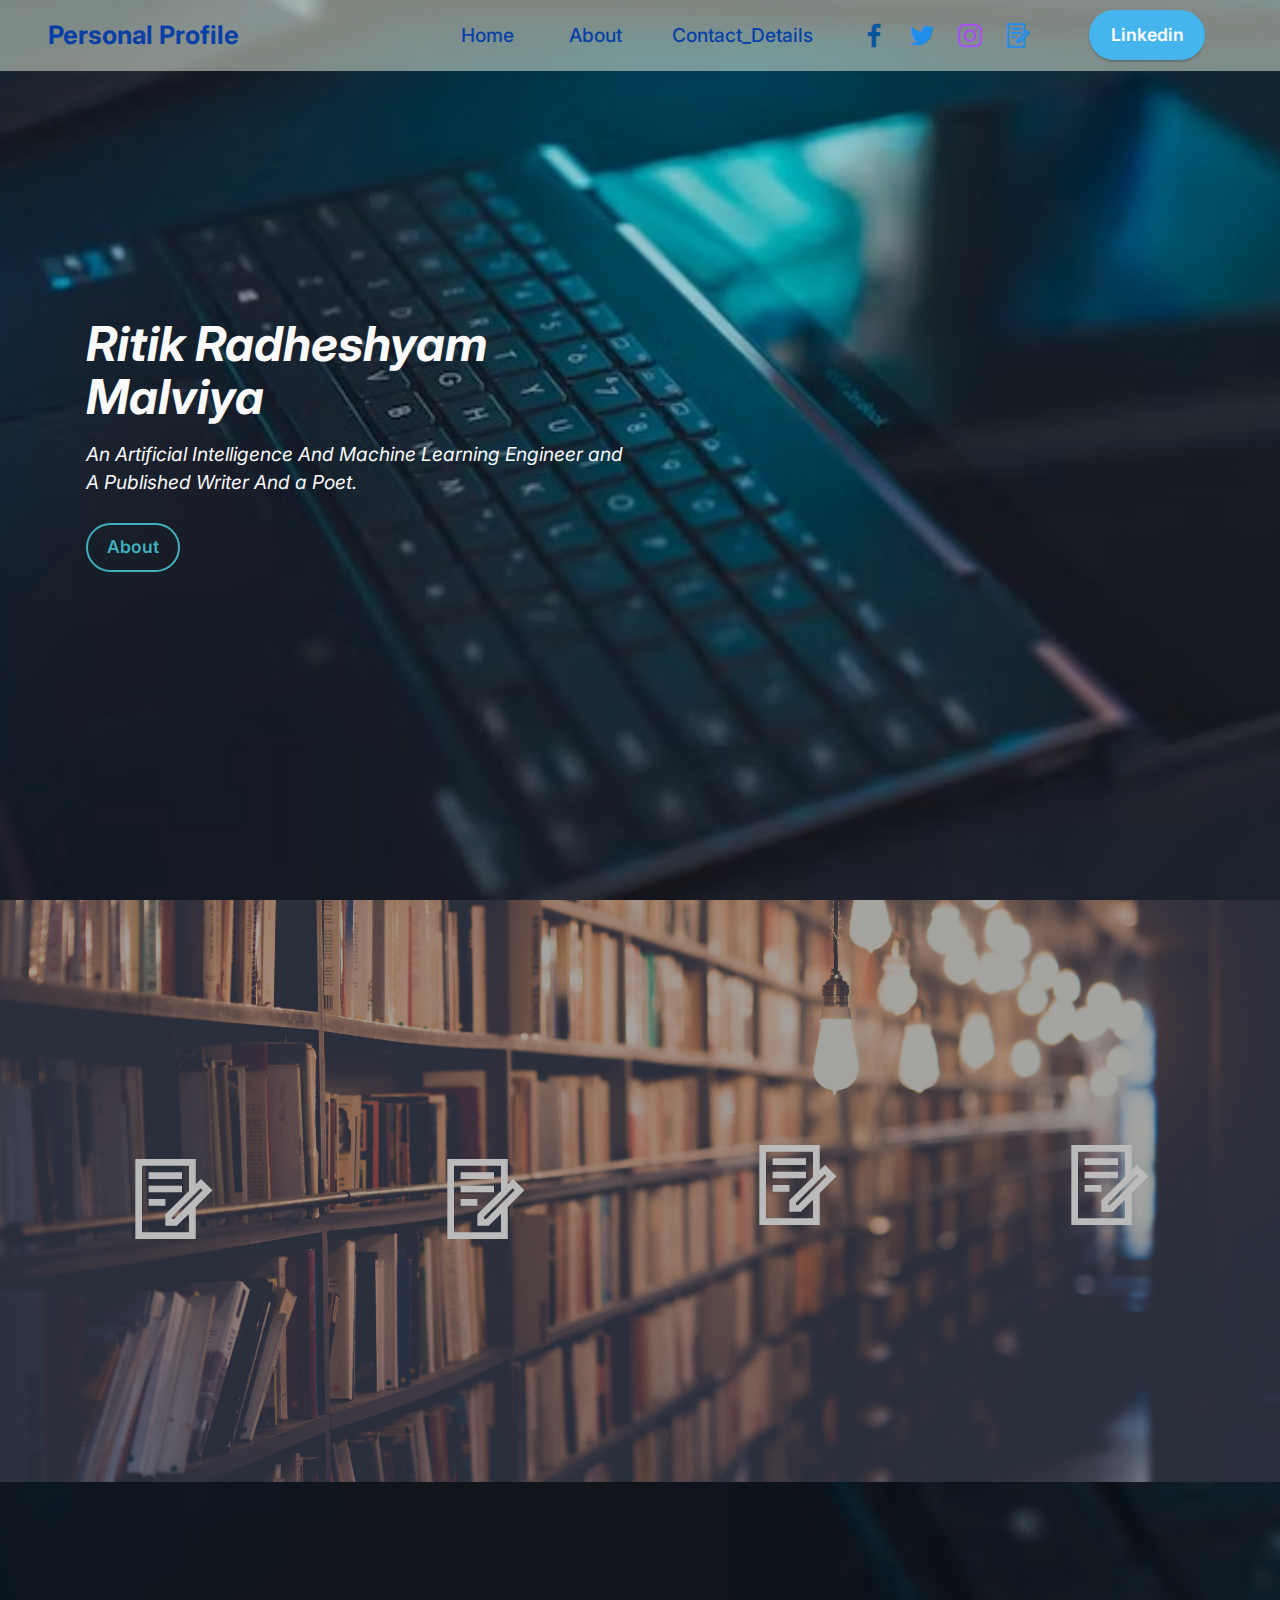
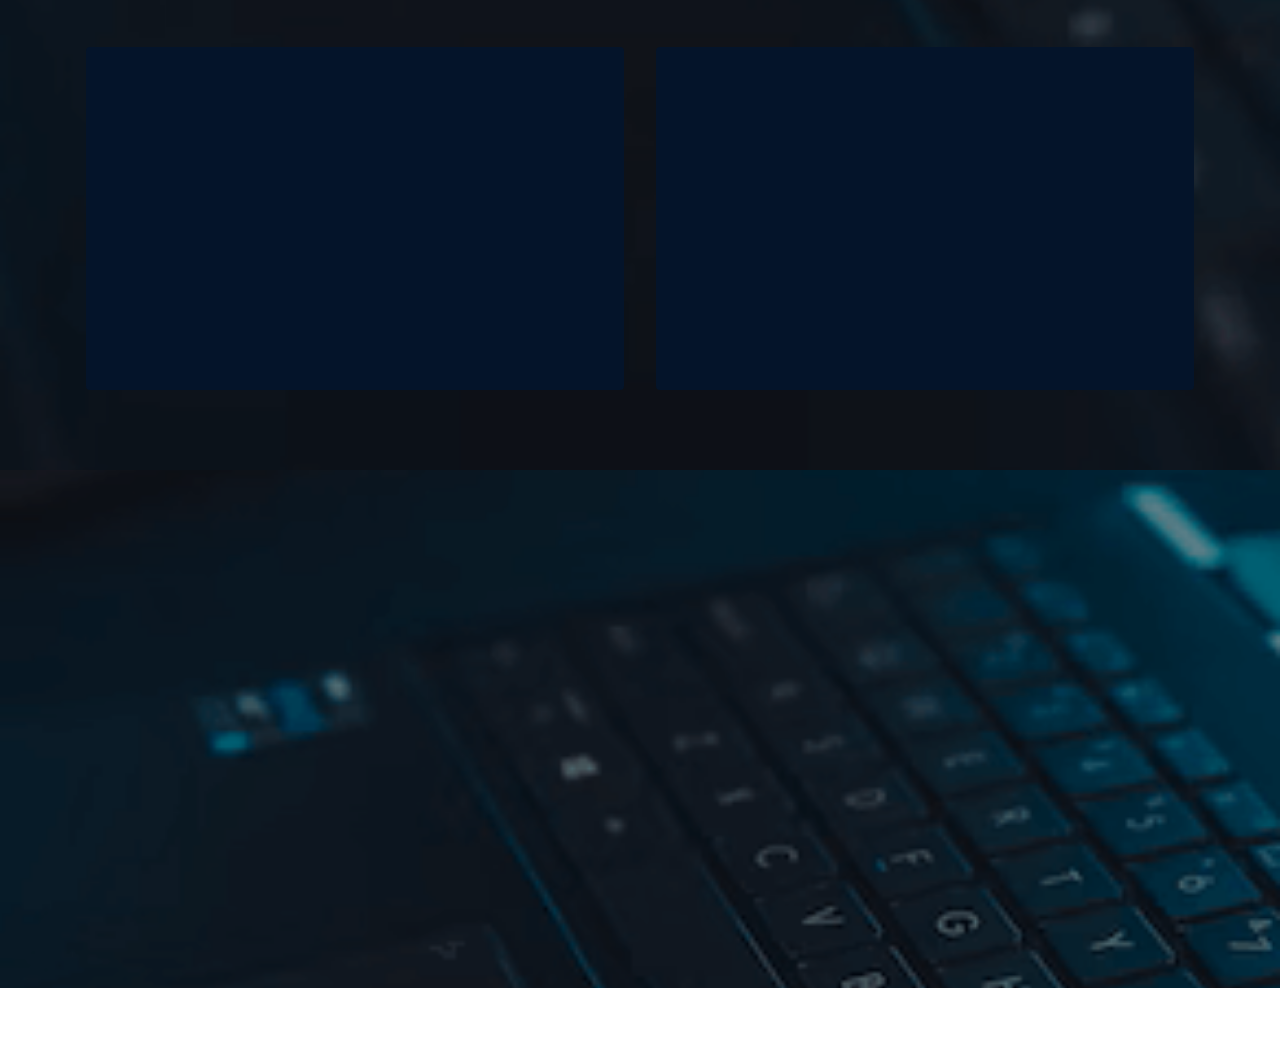
==== page1.html @ ae625eac "Add files via upload" ====
<!DOCTYPE html>
<html  >
<head>
  <!-- Site made with Mobirise Website Builder v5.6.13, https://mobirise.com -->
  <meta charset="UTF-8">
  <meta http-equiv="X-UA-Compatible" content="IE=edge">
  <meta name="generator" content="Mobirise v5.6.13, mobirise.com">
  <meta name="twitter:card" content="summary_large_image"/>
  <meta name="twitter:image:src" content="">
  <meta property="og:image" content="">
  <meta name="twitter:title" content="Educational Details">
  <meta name="viewport" content="width=device-width, initial-scale=1, minimum-scale=1">
  <link rel="shortcut icon" href="assets/images/logo-128x103-1.png" type="image/x-icon">
  <meta name="description" content="">
  
  
  <title>Educational Details</title>
  <link rel="stylesheet" href="assets/web/assets/mobirise-icons2/mobirise2.css">
  <link rel="stylesheet" href="assets/bootstrap/css/bootstrap.min.css">
  <link rel="stylesheet" href="assets/bootstrap/css/bootstrap-grid.min.css">
  <link rel="stylesheet" href="assets/bootstrap/css/bootstrap-reboot.min.css">
  <link rel="stylesheet" href="assets/parallax/jarallax.css">
  <link rel="stylesheet" href="assets/animatecss/animate.css">
  <link rel="stylesheet" href="assets/dropdown/css/style.css">
  <link rel="stylesheet" href="assets/socicon/css/styles.css">
  <link rel="stylesheet" href="assets/theme/css/style.css">
  <link rel="preload" href="https://fonts.googleapis.com/css?family=Inter:100,200,300,400,500,600,700,800,900&display=swap" as="style" onload="this.onload=null;this.rel='stylesheet'">
  <noscript><link rel="stylesheet" href="https://fonts.googleapis.com/css?family=Inter:100,200,300,400,500,600,700,800,900&display=swap"></noscript>
  <link rel="preload" as="style" href="assets/mobirise/css/mbr-additional.css"><link rel="stylesheet" href="assets/mobirise/css/mbr-additional.css" type="text/css">
  
  
  
  
</head>
<body>
  
  <section data-bs-version="5.1" class="menu menu3 cid-sFAA5oUu2Y" once="menu" id="menu3-5">
    
    <nav class="navbar navbar-dropdown navbar-expand-lg">
        <div class="container-fluid">
            <div class="navbar-brand">
                
                <span class="navbar-caption-wrap"><a class="navbar-caption text-primary display-5" href="index.html#features16-9">Personal Profile</a></span>
            </div>
            <button class="navbar-toggler" type="button" data-toggle="collapse" data-bs-toggle="collapse" data-target="#navbarSupportedContent" data-bs-target="#navbarSupportedContent" aria-controls="navbarNavAltMarkup" aria-expanded="false" aria-label="Toggle navigation">
                <div class="hamburger">
                    <span></span>
                    <span></span>
                    <span></span>
                    <span></span>
                </div>
            </button>
            <div class="collapse navbar-collapse" id="navbarSupportedContent">
                <ul class="navbar-nav nav-dropdown" data-app-modern-menu="true"><li class="nav-item"><a class="nav-link link text-primary display-7" href="#top">Home&nbsp;</a></li>
                    
                    <li class="nav-item"><a class="nav-link link text-primary display-7" href="index.html#features16-9" target="_blank">About</a></li><li class="nav-item"><a class="nav-link link text-primary display-7" href="index.html#bottom">Contact_Details</a>
                    </li></ul>
                <div class="icons-menu">
                    <a class="iconfont-wrapper" href="https://www.facebook.com/ritik.malviya.50999?mibextid=ZbWKwL" target="_blank">
                        <span class="p-2 mbr-iconfont socicon-facebook socicon" style="color: rgb(9, 85, 160); fill: rgb(9, 85, 160);"></span>
                    </a>
                    <a class="iconfont-wrapper" href="https://twitter.com/RitikMa23469966?t=ABp6NEo97J4btbMXoacuSg&s=08" target="_blank">
                        <span class="p-2 mbr-iconfont socicon-twitter socicon" style="color: rgb(33, 142, 237); fill: rgb(33, 142, 237);"></span>
                    </a>
                    <a class="iconfont-wrapper" href="https://instagram.com/lines_from_heart_ritik?igshid=ZDdkNTZiNTM=" target="_blank">
                        <span class="p-2 mbr-iconfont socicon-instagram socicon" style="color: rgb(166, 82, 237); fill: rgb(166, 82, 237);"></span>
                    </a>
                    <a class="iconfont-wrapper" href="https://www.yourquote.in/ritik-malviya-b9nuv/quotes" target="_blank">
                        <span class="p-2 mbr-iconfont mobi-mbri-contact-form mobi-mbri" style="color: rgb(33, 142, 237); fill: rgb(33, 142, 237);"></span>
                    </a>
                </div>
                <div class="navbar-buttons mbr-section-btn"><a class="btn btn-info display-4" href="https://www.linkedin.com/in/ritik-malviya-a0b411267" target="_blank">Linkedin</a></div>
            </div>
        </div>
    </nav>
</section>

<section data-bs-version="5.1" class="header2 cid-twHsKCZK0m mbr-fullscreen" id="header2-f">

    

    
    <div class="mbr-overlay" style="opacity: 0.1; background-color: rgb(0, 0, 0);"></div>

    <div class="container">
        <div class="row">
            <div class="col-12 col-lg-7">
                
                <h2 class="mbr-section-subtitle mbr-fonts-style mb-3 display-2"><strong><em>Ritik Radheshyam</em></strong><br><strong><em> Malviya</em></strong></h2>
                <p class="mbr-text mbr-fonts-style display-7"><em>An Artificial Intelligence And Machine Learning Engineer and&nbsp;<br>A Published Writer And a Poet.<br></em></p>
                <div class="mbr-section-btn mt-3"><a class="btn btn-success-outline display-4" href="index.html#features16-9">About</a></div>
            </div>
        </div>
    </div>
</section>

<section data-bs-version="5.1" class="features13 cid-twHsfL86xC" id="features14-d">
    

    
    <div class="mbr-overlay" style="opacity: 0.4; background-color: rgb(35, 35, 35);">
    </div>
    <div class="container-fluid">
        <div class="row">
            <div class="col-12">
                <h3 class="mbr-section-title align-center mb-4 mbr-fonts-style display-2"><strong>EDUCATIONAL DETAILS&nbsp;</strong></h3>
            </div>
            <div class="card col-12 col-md-4 col-lg-2 p-3">
                <div class="card-wrapper">
                    <div class="card-box align-center">
                        <span class="mbr-iconfont mobi-mbri-contact-form mobi-mbri"></span>
                        <h4 class="card-title align-center mbr-black mbr-fonts-style display-7"><strong>SSC Result</strong></h4>
                    </div>
                </div>
            </div>
            <div class="card p-3 col-12 col-md-4 col-lg-2">
                <div class="card-wrapper">
                    <div class="card-box align-center">
                        <span class="mbr-iconfont mobi-mbri-contact-form mobi-mbri"></span>
                        <h4 class="card-title align-center mbr-black mbr-fonts-style display-7">
                            <strong>HSC RESULT</strong></h4>
                    </div>
                </div>
            </div>
            <div class="card p-3 col-12 col-md-4 col-lg-2">
                <div class="card-wrapper">
                    <div class="card-box align-center">
                        <span class="mbr-iconfont mobi-mbri-contact-form mobi-mbri"></span>
                        <h4 class="card-title align-center mbr-black mbr-fonts-style display-7"><strong>ENGINEERING 1st Semester&nbsp;</strong></h4>
                    </div>
                </div>
            </div>
            <div class="card p-3 col-12 col-md-4 col-lg-2">
                <div class="card-wrapper">
                    <div class="card-box align-center">
                        <span class="mbr-iconfont mobi-mbri-contact-form mobi-mbri"></span>
                        <h4 class="card-title align-center mbr-black mbr-fonts-style display-7"><strong>ENGINEERING 2nd Semester</strong></h4>
                    </div>
                </div>
            </div>
            
            
        </div>
    </div>
</section>

<section data-bs-version="5.1" class="contacts1 cid-twHuAWsHKC" id="contacts1-h">

    

    
    <div class="mbr-overlay" style="opacity: 0.4; background-color: rgb(0, 0, 0);">
    </div>
    <div class="container">
        <div class="mbr-section-head">
            <h3 class="mbr-section-title mbr-fonts-style align-center mb-0 display-2">
                <strong>Contact Details</strong></h3>
            
        </div>
        <div class="row justify-content-center mt-4">
            <div class="card col-12 col-lg-6">
                <div class="card-wrapper">
                    <div class="card-box align-center">
                        <div class="image-wrapper">
                            <a href="mailto:ritikm.aiml21@sbjit.edu.in"><span class="mbr-iconfont mobi-mbri-letter mobi-mbri" style="color: rgb(254, 2, 2); fill: rgb(254, 2, 2);"></span></a>
                        </div>
                        <h4 class="card-title mbr-fonts-style mb-2 display-2">
                            <strong>Email</strong>
                        </h4>
                        <p class="mbr-text mbr-fonts-style mb-2 display-7"><em><strong>
                            We will reply as soon as possible</strong></em></p>
                        <h5 class="link mbr-fonts-style display-7"><a href="mailto:ritikm.aiml21@sbjit.edu.in" class="text-primary">Send us an
                                email</a>
                        </h5>
                    </div>
                </div>
            </div>
            <div class="card col-12 col-lg-6">
                <div class="card-wrapper">
                    <div class="card-box align-center">
                        <div class="image-wrapper">
                            <a href="https://instagram.com/lines_from_heart_ritik?igshid=ZDdkNTZiNTM="><span class="mbr-iconfont socicon-instagram socicon" style="color: rgb(196, 37, 221); fill: rgb(196, 37, 221);"></span></a>
                        </div>
                        <h4 class="card-title mbr-fonts-style align-center mb-2 display-2"><strong>Instagram</strong></h4>
                        <p class="mbr-text mbr-fonts-style mb-2 display-7">
                            Mon - Sat</p>
                        <h5 class="link mbr-black mbr-fonts-style display-7"><a href="https://instagram.com/lines_from_heart_ritik?igshid=ZDdkNTZiNTM=" class="text-primary" target="_blank"><em><strong>lines_from_heart_ritik</strong></em></a></h5>
                    </div>
                </div>
            </div>
        </div>
    </div>
</section>

<section data-bs-version="5.1" class="contacts4 cid-twHuzSGueb" id="contacts4-g">

    

    
    <div class="mbr-overlay" style="opacity: 0.4; background-color: rgb(0, 0, 0);">
    </div>

    <div class="container">
        <div class="row align-items-center justify-content-center">
            <div class="text-content col-12 col-md-6">
                <h2 class="mbr-section-title mbr-fonts-style display-2">
                    <em><strong>Follow Us</strong></em>
                </h2>
                <p class="mbr-text mbr-fonts-style display-7"><em>Please Do Follow me on Instagram as "lines_from_heart_ritik" ,FaceBook as"Ritik Malviya" ,<br>Twitter as "Ritik Malviya" and LinkedIn.<br>You Can Click on the Links Given To visit my <br>Social Media Accounts.</em><br><br>© Copyright 2023 Ritik_Malviya. All Rights Reserved.<em><br></em></p>
            </div>
            <div class="icons d-flex align-items-center col-12 col-md-6 justify-content-end mt-md-0 mt-2 flex-wrap">
                <a href="https://twitter.com/RitikMa23469966?t=ABp6NEo97J4btbMXoacuSg&s=08" target="_blank">
                    <span class="mbr-iconfont mbr-iconfont-social socicon-twitter socicon" style="color: rgb(67, 123, 229); fill: rgb(67, 123, 229);"></span>
                </a>
                <a href="https://www.facebook.com/ritik.malviya.50999?mibextid=ZbWKwL" target="_blank">
                    <span class="mbr-iconfont mbr-iconfont-social socicon-facebook socicon" style="color: rgb(24, 95, 229); fill: rgb(24, 95, 229);"></span>
                </a>
                <a href="https://www.linkedin.com/in/ritik-malviya-a0b411267" target="_blank">
                    <span class="mbr-iconfont mbr-iconfont-social socicon-linkedin socicon" style="color: rgb(24, 95, 229); fill: rgb(24, 95, 229);"></span>
                </a>
                <a href="https://instagram.com/lines_from_heart_ritik?igshid=ZDdkNTZiNTM=" target="_blank">
                    <span class="mbr-iconfont mbr-iconfont-social socicon-instagram socicon" style="color: rgb(177, 77, 237); fill: rgb(177, 77, 237);"></span>
                </a>
                
                
                
                
                
                
            </div>
        </div>
    </div>
    
</section><section class="display-7" style="padding: 0;align-items: center;justify-content: center;flex-wrap: wrap;    align-content: center;display: flex;position: relative;height: 4rem;"><a href="https://mobiri.se/" style="flex: 1 1;height: 4rem;position: absolute;width: 100%;z-index: 1;"><img alt="" style="height: 4rem;" src="[data-uri]"></a><p style="margin: 0;text-align: center;" class="display-7">Made with &#8204;</p><a style="z-index:1" href="https://mobirise.com/builder/no-code-website-builder.html">No Code Website Builder</a></section><script src="assets/bootstrap/js/bootstrap.bundle.min.js"></script>  <script src="assets/parallax/jarallax.js"></script>  <script src="assets/smoothscroll/smooth-scroll.js"></script>  <script src="assets/ytplayer/index.js"></script>  <script src="assets/dropdown/js/navbar-dropdown.js"></script>  <script src="assets/sociallikes/social-likes.js"></script>  <script src="assets/theme/js/script.js"></script>  
  
  
 <div id="scrollToTop" class="scrollToTop mbr-arrow-up"><a style="text-align: center;"><i class="mbr-arrow-up-icon mbr-arrow-up-icon-cm cm-icon cm-icon-smallarrow-up"></i></a></div>
    <input name="animation" type="hidden">
  </body>
</html>
---- assets/web/assets/mobirise-icons2/mobirise2.css ----
@font-face {
  font-family: 'Moririse2';
  font-display: swap;
  src:  url('mobirise2.eot?f2bix4');
  src:  url('mobirise2.eot?f2bix4#iefix') format('embedded-opentype'),
    url('mobirise2.ttf?f2bix4') format('truetype'),
    url('mobirise2.woff?f2bix4') format('woff'),
    url('mobirise2.svg?f2bix4#mobirise2') format('svg');
  font-weight: normal;
  font-style: normal;
}

[class^="mobi-"], [class*=" mobi-"] {
  /* use !important to prevent issues with browser extensions that change fonts */
  font-family: 'Moririse2' !important;
  speak: none;
  font-style: normal;
  font-weight: normal;
  font-variant: normal;
  text-transform: none;
  line-height: 1;

  /* Better Font Rendering =========== */
  -webkit-font-smoothing: antialiased;
  -moz-osx-font-smoothing: grayscale;
}

.mobi-mbri-add-submenu:before {
  content: "\e900";
}
.mobi-mbri-alert:before {
  content: "\e901";
}
.mobi-mbri-align-center:before {
  content: "\e902";
}
.mobi-mbri-align-justify:before {
  content: "\e903";
}
.mobi-mbri-align-left:before {
  content: "\e904";
}
.mobi-mbri-align-right:before {
  content: "\e905";
}
.mobi-mbri-android:before {
  content: "\e906";
}
.mobi-mbri-apple:before {
  content: "\e907";
}
.mobi-mbri-arrow-down:before {
  content: "\e908";
}
.mobi-mbri-arrow-next:before {
  content: "\e909";
}
.mobi-mbri-arrow-prev:before {
  content: "\e90a";
}
.mobi-mbri-arrow-up:before {
  content: "\e90b";
}
.mobi-mbri-bold:before {
  content: "\e90c";
}
.mobi-mbri-bookmark:before {
  content: "\e90d";
}
.mobi-mbri-bootstrap:before {
  content: "\e90e";
}
.mobi-mbri-briefcase:before {
  content: "\e90f";
}
.mobi-mbri-browse:before {
  content: "\e910";
}
.mobi-mbri-bulleted-list:before {
  content: "\e911";
}
.mobi-mbri-calendar:before {
  content: "\e912";
}
.mobi-mbri-camera:before {
  content: "\e913";
}
.mobi-mbri-cart-add:before {
  content: "\e914";
}
.mobi-mbri-cart-full:before {
  content: "\e915";
}
.mobi-mbri-cash:before {
  content: "\e916";
}
.mobi-mbri-change-style:before {
  content: "\e917";
}
.mobi-mbri-chat:before {
  content: "\e918";
}
.mobi-mbri-clock:before {
  content: "\e919";
}
.mobi-mbri-close:before {
  content: "\e91a";
}
.mobi-mbri-cloud:before {
  content: "\e91b";
}
.mobi-mbri-code:before {
  content: "\e91c";
}
.mobi-mbri-contact-form:before {
  content: "\e91d";
}
.mobi-mbri-credit-card:before {
  content: "\e91e";
}
.mobi-mbri-cursor-click:before {
  content: "\e91f";
}
.mobi-mbri-cust-feedback:before {
  content: "\e920";
}
.mobi-mbri-database:before {
  content: "\e921";
}
.mobi-mbri-delivery:before {
  content: "\e922";
}
.mobi-mbri-desktop:before {
  content: "\e923";
}
.mobi-mbri-devices:before {
  content: "\e924";
}
.mobi-mbri-down:before {
  content: "\e925";
}
.mobi-mbri-download-2:before {
  content: "\e926";
}
.mobi-mbri-download:before {
  content: "\e927";
}
.mobi-mbri-drag-n-drop-2:before {
  content: "\e928";
}
.mobi-mbri-drag-n-drop:before {
  content: "\e929";
}
.mobi-mbri-edit-2:before {
  content: "\e92a";
}
.mobi-mbri-edit:before {
  content: "\e92b";
}
.mobi-mbri-error:before {
  content: "\e92c";
}
.mobi-mbri-extension:before {
  content: "\e92d";
}
.mobi-mbri-features:before {
  content: "\e92e";
}
.mobi-mbri-file:before {
  content: "\e92f";
}
.mobi-mbri-flag:before {
  content: "\e930";
}
.mobi-mbri-folder:before {
  content: "\e931";
}
.mobi-mbri-gift:before {
  content: "\e932";
}
.mobi-mbri-github:before {
  content: "\e933";
}
.mobi-mbri-globe-2:before {
  content: "\e934";
}
.mobi-mbri-globe:before {
  content: "\e935";
}
.mobi-mbri-growing-chart:before {
  content: "\e936";
}
.mobi-mbri-hearth:before {
  content: "\e937";
}
.mobi-mbri-help:before {
  content: "\e938";
}
.mobi-mbri-home:before {
  content: "\e939";
}
.mobi-mbri-hot-cup:before {
  content: "\e93a";
}
.mobi-mbri-idea:before {
  content: "\e93b";
}
.mobi-mbri-image-gallery:before {
  content: "\e93c";
}
.mobi-mbri-image-slider:before {
  content: "\e93d";
}
.mobi-mbri-info:before {
  content: "\e93e";
}
.mobi-mbri-italic:before {
  content: "\e93f";
}
.mobi-mbri-key:before {
  content: "\e940";
}
.mobi-mbri-laptop:before {
  content: "\e941";
}
.mobi-mbri-layers:before {
  content: "\e942";
}
.mobi-mbri-left-right:before {
  content: "\e943";
}
.mobi-mbri-left:before {
  content: "\e944";
}
.mobi-mbri-letter:before {
  content: "\e945";
}
.mobi-mbri-like:before {
  content: "\e946";
}
.mobi-mbri-link:before {
  content: "\e947";
}
.mobi-mbri-lock:before {
  content: "\e948";
}
.mobi-mbri-login:before {
  content: "\e949";
}
.mobi-mbri-logout:before {
  content: "\e94a";
}
.mobi-mbri-magic-stick:before {
  content: "\e94b";
}
.mobi-mbri-map-pin:before {
  content: "\e94c";
}
.mobi-mbri-menu:before {
  content: "\e94d";
}
.mobi-mbri-mobile-2:before {
  content: "\e94e";
}
.mobi-mbri-mobile-horizontal:before {
  content: "\e94f";
}
.mobi-mbri-mobile:before {
  content: "\e950";
}
.mobi-mbri-mobirise:before {
  content: "\e951";
}
.mobi-mbri-more-horizontal:before {
  content: "\e952";
}
.mobi-mbri-more-vertical:before {
  content: "\e953";
}
.mobi-mbri-music:before {
  content: "\e954";
}
.mobi-mbri-new-file:before {
  content: "\e955";
}
.mobi-mbri-numbered-list:before {
  content: "\e956";
}
.mobi-mbri-opened-folder:before {
  content: "\e957";
}
.mobi-mbri-pages:before {
  content: "\e958";
}
.mobi-mbri-paper-plane:before {
  content: "\e959";
}
.mobi-mbri-paperclip:before {
  content: "\e95a";
}
.mobi-mbri-phone:before {
  content: "\e95b";
}
.mobi-mbri-photo:before {
  content: "\e95c";
}
.mobi-mbri-photos:before {
  content: "\e95d";
}
.mobi-mbri-pin:before {
  content: "\e95e";
}
.mobi-mbri-play:before {
  content: "\e95f";
}
.mobi-mbri-plus:before {
  content: "\e960";
}
.mobi-mbri-preview:before {
  content: "\e961";
}
.mobi-mbri-print:before {
  content: "\e962";
}
.mobi-mbri-protect:before {
  content: "\e963";
}
.mobi-mbri-question:before {
  content: "\e964";
}
.mobi-mbri-quote-left:before {
  content: "\e965";
}
.mobi-mbri-quote-right:before {
  content: "\e966";
}
.mobi-mbri-redo:before {
  content: "\e967";
}
.mobi-mbri-refresh:before {
  content: "\e968";
}
.mobi-mbri-responsive-2:before {
  content: "\e969";
}
.mobi-mbri-responsive:before {
  content: "\e96a";
}
.mobi-mbri-right:before {
  content: "\e96b";
}
.mobi-mbri-rocket:before {
  content: "\e96c";
}
.mobi-mbri-sad-face:before {
  content: "\e96d";
}
.mobi-mbri-sale:before {
  content: "\e96e";
}
.mobi-mbri-save:before {
  content: "\e96f";
}
.mobi-mbri-search:before {
  content: "\e970";
}
.mobi-mbri-setting-2:before {
  content: "\e971";
}
.mobi-mbri-setting-3:before {
  content: "\e972";
}
.mobi-mbri-setting:before {
  content: "\e973";
}
.mobi-mbri-share:before {
  content: "\e974";
}
.mobi-mbri-shopping-bag:before {
  content: "\e975";
}
.mobi-mbri-shopping-basket:before {
  content: "\e976";
}
.mobi-mbri-shopping-cart:before {
  content: "\e977";
}
.mobi-mbri-sites:before {
  content: "\e978";
}
.mobi-mbri-smile-face:before {
  content: "\e979";
}
.mobi-mbri-speed:before {
  content: "\e97a";
}
.mobi-mbri-star:before {
  content: "\e97b";
}
.mobi-mbri-success:before {
  content: "\e97c";
}
.mobi-mbri-sun:before {
  content: "\e97d";
}
.mobi-mbri-sun2:before {
  content: "\e97e";
}
.mobi-mbri-tablet-vertical:before {
  content: "\e97f";
}
.mobi-mbri-tablet:before {
  content: "\e980";
}
.mobi-mbri-target:before {
  content: "\e981";
}
.mobi-mbri-timer:before {
  content: "\e982";
}
.mobi-mbri-to-ftp:before {
  content: "\e983";
}
.mobi-mbri-to-local-drive:before {
  content: "\e984";
}
.mobi-mbri-touch-swipe:before {
  content: "\e985";
}
.mobi-mbri-touch:before {
  content: "\e986";
}
.mobi-mbri-trash:before {
  content: "\e987";
}
.mobi-mbri-underline:before {
  content: "\e988";
}
.mobi-mbri-undo:before {
  content: "\e989";
}
.mobi-mbri-unlink:before {
  content: "\e98a";
}
.mobi-mbri-unlock:before {
  content: "\e98b";
}
.mobi-mbri-up-down:before {
  content: "\e98c";
}
.mobi-mbri-up:before {
  content: "\e98d";
}
.mobi-mbri-update:before {
  content: "\e98e";
}
.mobi-mbri-upload-2:before {
  content: "\e98f";
}
.mobi-mbri-upload:before {
  content: "\e990";
}
.mobi-mbri-user-2:before {
  content: "\e991";
}
.mobi-mbri-user:before {
  content: "\e992";
}
.mobi-mbri-users:before {
  content: "\e993";
}
.mobi-mbri-video-play:before {
  content: "\e994";
}
.mobi-mbri-video:before {
  content: "\e995";
}
.mobi-mbri-watch:before {
  content: "\e996";
}
.mobi-mbri-website-theme-2:before {
  content: "\e997";
}
.mobi-mbri-website-theme:before {
  content: "\e998";
}
.mobi-mbri-wifi:before {
  content: "\e999";
}
.mobi-mbri-windows:before {
  content: "\e99a";
}
.mobi-mbri-zoom-in:before {
  content: "\e99b";
}
.mobi-mbri-zoom-out:before {
  content: "\e99c";
}
---- assets/parallax/jarallax.css ----
.jarallax {
    position: relative;
    z-index: 0;
}
.jarallax > .jarallax-img {
    position: absolute;
    object-fit: cover;
    /* support for plugin https://github.com/bfred-it/object-fit-images */
    font-family: 'object-fit: cover;';
    top: 0;
    left: 0;
    width: 100%;
    height: 100%;
    z-index: -1;
}
---- assets/dropdown/css/style.css ----
.navbar-dropdown {
  left: 0;
  padding: 0;
  position: absolute;
  right: 0;
  top: 0;
  transition: all 0.45s ease;
  z-index: 1030;
  background: #282828; }
  .navbar-dropdown .navbar-logo {
    margin-right: 0.8rem;
    transition: margin 0.3s ease-in-out;
    vertical-align: middle; }
    .navbar-dropdown .navbar-logo img {
      height: 3.125rem;
      transition: all 0.3s ease-in-out; }
    .navbar-dropdown .navbar-logo.mbr-iconfont {
      font-size: 3.125rem;
      line-height: 3.125rem; }
  .navbar-dropdown .navbar-caption {
    font-weight: 700;
    white-space: normal;
    vertical-align: -4px;
    line-height: 3.125rem !important; }
    .navbar-dropdown .navbar-caption, .navbar-dropdown .navbar-caption:hover {
      color: inherit;
      text-decoration: none; }
  .navbar-dropdown .mbr-iconfont + .navbar-caption {
    vertical-align: -1px; }
  .navbar-dropdown.navbar-fixed-top {
    position: fixed; }
  .navbar-dropdown .navbar-brand span {
    vertical-align: -4px; }
  .navbar-dropdown.bg-color.transparent {
    background: none; }
  .navbar-dropdown.navbar-short .navbar-brand {
    padding: 0.625rem 0; }
    .navbar-dropdown.navbar-short .navbar-brand span {
      vertical-align: -1px; }
  .navbar-dropdown.navbar-short .navbar-caption {
    line-height: 2.375rem !important;
    vertical-align: -2px; }
  .navbar-dropdown.navbar-short .navbar-logo {
    margin-right: 0.5rem; }
    .navbar-dropdown.navbar-short .navbar-logo img {
      height: 2.375rem; }
    .navbar-dropdown.navbar-short .navbar-logo.mbr-iconfont {
      font-size: 2.375rem;
      line-height: 2.375rem; }
  .navbar-dropdown.navbar-short .mbr-table-cell {
    height: 3.625rem; }
  .navbar-dropdown .navbar-close {
    left: 0.6875rem;
    position: fixed;
    top: 0.75rem;
    z-index: 1000; }
  .navbar-dropdown .hamburger-icon {
    content: "";
    display: inline-block;
    vertical-align: middle;
    width: 16px;
    -webkit-box-shadow: 0 -6px 0 1px #282828,0 0 0 1px #282828,0 6px 0 1px #282828;
    -moz-box-shadow: 0 -6px 0 1px #282828,0 0 0 1px #282828,0 6px 0 1px #282828;
    box-shadow: 0 -6px 0 1px #282828,0 0 0 1px #282828,0 6px 0 1px #282828; }

.dropdown-menu .dropdown-toggle[data-toggle="dropdown-submenu"]::after {
  border-bottom: 0.35em solid transparent;
  border-left: 0.35em solid;
  border-right: 0;
  border-top: 0.35em solid transparent;
  margin-left: 0.3rem; }

.dropdown-menu .dropdown-item:focus {
  outline: 0; }

.nav-dropdown {
  font-size: 0.75rem;
  font-weight: 500;
  height: auto !important; }
  .nav-dropdown .nav-btn {
    padding-left: 1rem; }
  .nav-dropdown .link {
    margin: .667em 1.667em;
    font-weight: 500;
    padding: 0;
    transition: color .2s ease-in-out; }
    .nav-dropdown .link.dropdown-toggle {
      margin-right: 2.583em; }
      .nav-dropdown .link.dropdown-toggle::after {
        margin-left: .25rem;
        border-top: 0.35em solid;
        border-right: 0.35em solid transparent;
        border-left: 0.35em solid transparent;
        border-bottom: 0; }
      .nav-dropdown .link.dropdown-toggle[aria-expanded="true"] {
        margin: 0;
        padding: 0.667em 3.263em  0.667em 1.667em; }
  .nav-dropdown .link::after,
  .nav-dropdown .dropdown-item::after {
    color: inherit; }
  .nav-dropdown .btn {
    font-size: 0.75rem;
    font-weight: 700;
    letter-spacing: 0;
    margin-bottom: 0;
    padding-left: 1.25rem;
    padding-right: 1.25rem; }
  .nav-dropdown .dropdown-menu {
    border-radius: 0;
    border: 0;
    left: 0;
    margin: 0;
    padding-bottom: 1.25rem;
    padding-top: 1.25rem;
    position: relative; }
  .nav-dropdown .dropdown-submenu {
    margin-left: 0.125rem;
    top: 0; }
  .nav-dropdown .dropdown-item {
    font-weight: 500;
    line-height: 2;
    padding: 0.3846em 4.615em 0.3846em 1.5385em;
    position: relative;
    transition: color .2s ease-in-out, background-color .2s ease-in-out; }
    .nav-dropdown .dropdown-item::after {
      margin-top: -0.3077em;
      position: absolute;
      right: 1.1538em;
      top: 50%; }
    .nav-dropdown .dropdown-item:focus, .nav-dropdown .dropdown-item:hover {
      background: none; }

@media (max-width: 767px) {
  .nav-dropdown.navbar-toggleable-sm {
    bottom: 0;
    display: none;
    left: 0;
    overflow-x: hidden;
    position: fixed;
    top: 0;
    transform: translateX(-100%);
    -ms-transform: translateX(-100%);
    -webkit-transform: translateX(-100%);
    width: 18.75rem;
    z-index: 999; } }
.nav-dropdown.navbar-toggleable-xl {
  bottom: 0;
  display: none;
  left: 0;
  overflow-x: hidden;
  position: fixed;
  top: 0;
  transform: translateX(-100%);
  -ms-transform: translateX(-100%);
  -webkit-transform: translateX(-100%);
  width: 18.75rem;
  z-index: 999; }

.nav-dropdown-sm {
  display: block !important;
  overflow-x: hidden;
  overflow: auto;
  padding-top: 3.875rem; }
  .nav-dropdown-sm::after {
    content: "";
    display: block;
    height: 3rem;
    width: 100%; }
  .nav-dropdown-sm.collapse.in ~ .navbar-close {
    display: block !important; }
  .nav-dropdown-sm.collapsing, .nav-dropdown-sm.collapse.in {
    transform: translateX(0);
    -ms-transform: translateX(0);
    -webkit-transform: translateX(0);
    transition: all 0.25s ease-out;
    -webkit-transition: all 0.25s ease-out;
    background: #282828; }
  .nav-dropdown-sm.collapsing[aria-expanded="false"] {
    transform: translateX(-100%);
    -ms-transform: translateX(-100%);
    -webkit-transform: translateX(-100%); }
  .nav-dropdown-sm .nav-item {
    display: block;
    margin-left: 0 !important;
    padding-left: 0; }
  .nav-dropdown-sm .link,
  .nav-dropdown-sm .dropdown-item {
    border-top: 1px dotted rgba(255, 255, 255, 0.1);
    font-size: 0.8125rem;
    line-height: 1.6;
    margin: 0 !important;
    padding: 0.875rem 2.4rem 0.875rem 1.5625rem !important;
    position: relative;
    white-space: normal; }
    .nav-dropdown-sm .link:focus, .nav-dropdown-sm .link:hover,
    .nav-dropdown-sm .dropdown-item:focus,
    .nav-dropdown-sm .dropdown-item:hover {
      background: rgba(0, 0, 0, 0.2) !important;
      color: #c0a375; }
  .nav-dropdown-sm .nav-btn {
    position: relative;
    padding: 1.5625rem 1.5625rem 0 1.5625rem; }
    .nav-dropdown-sm .nav-btn::before {
      border-top: 1px dotted rgba(255, 255, 255, 0.1);
      content: "";
      left: 0;
      position: absolute;
      top: 0;
      width: 100%; }
    .nav-dropdown-sm .nav-btn + .nav-btn {
      padding-top: 0.625rem; }
      .nav-dropdown-sm .nav-btn + .nav-btn::before {
        display: none; }
  .nav-dropdown-sm .btn {
    padding: 0.625rem 0; }
  .nav-dropdown-sm .dropdown-toggle[data-toggle="dropdown-submenu"]::after {
    margin-left: .25rem;
    border-top: 0.35em solid;
    border-right: 0.35em solid transparent;
    border-left: 0.35em solid transparent;
    border-bottom: 0; }
  .nav-dropdown-sm .dropdown-toggle[data-toggle="dropdown-submenu"][aria-expanded="true"]::after {
    border-top: 0;
    border-right: 0.35em solid transparent;
    border-left: 0.35em solid transparent;
    border-bottom: 0.35em solid; }
  .nav-dropdown-sm .dropdown-menu {
    margin: 0;
    padding: 0;
    position: relative;
    top: 0;
    left: 0;
    width: 100%;
    border: 0;
    float: none;
    border-radius: 0;
    background: none; }
  .nav-dropdown-sm .dropdown-submenu {
    left: 100%;
    margin-left: 0.125rem;
    margin-top: -1.25rem;
    top: 0; }

.navbar-toggleable-sm .nav-dropdown .dropdown-menu {
  position: absolute; }

.navbar-toggleable-sm .nav-dropdown .dropdown-submenu {
  left: 100%;
  margin-left: 0.125rem;
  margin-top: -1.25rem;
  top: 0; }

.navbar-toggleable-sm.opened .nav-dropdown .dropdown-menu {
  position: relative; }

.navbar-toggleable-sm.opened .nav-dropdown .dropdown-submenu {
  left: 0;
  margin-left: 00rem;
  margin-top: 0rem;
  top: 0; }

.is-builder .nav-dropdown.collapsing {
  transition: none !important; }
---- assets/socicon/css/styles.css ----
@charset "UTF-8";

@font-face {
  font-family: 'Socicon';
  src:  url('../fonts/socicon.eot');
  src:  url('../fonts/socicon.eot?#iefix') format('embedded-opentype'),
    url('../fonts/socicon.woff2') format('woff2'),
    url('../fonts/socicon.ttf') format('truetype'),
    url('../fonts/socicon.woff') format('woff'),
    url('../fonts/socicon.svg#socicon') format('svg');
  font-weight: normal;
  font-style: normal;
  font-display: swap;
}

[data-icon]:before {
  font-family: "socicon" !important;
  content: attr(data-icon);
  font-style: normal !important;
  font-weight: normal !important;
  font-variant: normal !important;
  text-transform: none !important;
  speak: none;
  line-height: 1;
  -webkit-font-smoothing: antialiased;
  -moz-osx-font-smoothing: grayscale;
}

[class^="socicon-"], [class*=" socicon-"] {
  /* use !important to prevent issues with browser extensions that change fonts */
  font-family: 'Socicon' !important;
  speak: none;
  font-style: normal;
  font-weight: normal;
  font-variant: normal;
  text-transform: none;
  line-height: 1;

  /* Better Font Rendering =========== */
  -webkit-font-smoothing: antialiased;
  -moz-osx-font-smoothing: grayscale;
}

.socicon-eitaa:before {
  content: "\e97c";
}
.socicon-soroush:before {
  content: "\e97d";
}
.socicon-bale:before {
  content: "\e97e";
}
.socicon-zazzle:before {
  content: "\e97b";
}
.socicon-society6:before {
  content: "\e97a";
}
.socicon-redbubble:before {
  content: "\e979";
}
.socicon-avvo:before {
  content: "\e978";
}
.socicon-stitcher:before {
  content: "\e977";
}
.socicon-googlehangouts:before {
  content: "\e974";
}
.socicon-dlive:before {
  content: "\e975";
}
.socicon-vsco:before {
  content: "\e976";
}
.socicon-flipboard:before {
  content: "\e973";
}
.socicon-ubuntu:before {
  content: "\e958";
}
.socicon-artstation:before {
  content: "\e959";
}
.socicon-invision:before {
  content: "\e95a";
}
.socicon-torial:before {
  content: "\e95b";
}
.socicon-collectorz:before {
  content: "\e95c";
}
.socicon-seenthis:before {
  content: "\e95d";
}
.socicon-googleplaymusic:before {
  content: "\e95e";
}
.socicon-debian:before {
  content: "\e95f";
}
.socicon-filmfreeway:before {
  content: "\e960";
}
.socicon-gnome:before {
  content: "\e961";
}
.socicon-itchio:before {
  content: "\e962";
}
.socicon-jamendo:before {
  content: "\e963";
}
.socicon-mix:before {
  content: "\e964";
}
.socicon-sharepoint:before {
  content: "\e965";
}
.socicon-tinder:before {
  content: "\e966";
}
.socicon-windguru:before {
  content: "\e967";
}
.socicon-cdbaby:before {
  content: "\e968";
}
.socicon-elementaryos:before {
  content: "\e969";
}
.socicon-stage32:before {
  content: "\e96a";
}
.socicon-tiktok:before {
  content: "\e96b";
}
.socicon-gitter:before {
  content: "\e96c";
}
.socicon-letterboxd:before {
  content: "\e96d";
}
.socicon-threema:before {
  content: "\e96e";
}
.socicon-splice:before {
  content: "\e96f";
}
.socicon-metapop:before {
  content: "\e970";
}
.socicon-naver:before {
  content: "\e971";
}
.socicon-remote:before {
  content: "\e972";
}
.socicon-internet:before {
  content: "\e957";
}
.socicon-moddb:before {
  content: "\e94b";
}
.socicon-indiedb:before {
  content: "\e94c";
}
.socicon-traxsource:before {
  content: "\e94d";
}
.socicon-gamefor:before {
  content: "\e94e";
}
.socicon-pixiv:before {
  content: "\e94f";
}
.socicon-myanimelist:before {
  content: "\e950";
}
.socicon-blackberry:before {
  content: "\e951";
}
.socicon-wickr:before {
  content: "\e952";
}
.socicon-spip:before {
  content: "\e953";
}
.socicon-napster:before {
  content: "\e954";
}
.socicon-beatport:before {
  content: "\e955";
}
.socicon-hackerone:before {
  content: "\e956";
}
.socicon-hackernews:before {
  content: "\e946";
}
.socicon-smashwords:before {
  content: "\e947";
}
.socicon-kobo:before {
  content: "\e948";
}
.socicon-bookbub:before {
  content: "\e949";
}
.socicon-mailru:before {
  content: "\e94a";
}
.socicon-gitlab:before {
  content: "\e945";
}
.socicon-instructables:before {
  content: "\e944";
}
.socicon-portfolio:before {
  content: "\e943";
}
.socicon-codered:before {
  content: "\e940";
}
.socicon-origin:before {
  content: "\e941";
}
.socicon-nextdoor:before {
  content: "\e942";
}
.socicon-udemy:before {
  content: "\e93f";
}
.socicon-livemaster:before {
  content: "\e93e";
}
.socicon-crunchbase:before {
  content: "\e93b";
}
.socicon-homefy:before {
  content: "\e93c";
}
.socicon-calendly:before {
  content: "\e93d";
}
.socicon-realtor:before {
  content: "\e90f";
}
.socicon-tidal:before {
  content: "\e910";
}
.socicon-qobuz:before {
  content: "\e911";
}
.socicon-natgeo:before {
  content: "\e912";
}
.socicon-mastodon:before {
  content: "\e913";
}
.socicon-unsplash:before {
  content: "\e914";
}
.socicon-homeadvisor:before {
  content: "\e915";
}
.socicon-angieslist:before {
  content: "\e916";
}
.socicon-codepen:before {
  content: "\e917";
}
.socicon-slack:before {
  content: "\e918";
}
.socicon-openaigym:before {
  content: "\e919";
}
.socicon-logmein:before {
  content: "\e91a";
}
.socicon-fiverr:before {
  content: "\e91b";
}
.socicon-gotomeeting:before {
  content: "\e91c";
}
.socicon-aliexpress:before {
  content: "\e91d";
}
.socicon-guru:before {
  content: "\e91e";
}
.socicon-appstore:before {
  content: "\e91f";
}
.socicon-homes:before {
  content: "\e920";
}
.socicon-zoom:before {
  content: "\e921";
}
.socicon-alibaba:before {
  content: "\e922";
}
.socicon-craigslist:before {
  content: "\e923";
}
.socicon-wix:before {
  content: "\e924";
}
.socicon-redfin:before {
  content: "\e925";
}
.socicon-googlecalendar:before {
  content: "\e926";
}
.socicon-shopify:before {
  content: "\e927";
}
.socicon-freelancer:before {
  content: "\e928";
}
.socicon-seedrs:before {
  content: "\e929";
}
.socicon-bing:before {
  content: "\e92a";
}
.socicon-doodle:before {
  content: "\e92b";
}
.socicon-bonanza:before {
  content: "\e92c";
}
.socicon-squarespace:before {
  content: "\e92d";
}
.socicon-toptal:before {
  content: "\e92e";
}
.socicon-gust:before {
  content: "\e92f";
}
.socicon-ask:before {
  content: "\e930";
}
.socicon-trulia:before {
  content: "\e931";
}
.socicon-loomly:before {
  content: "\e932";
}
.socicon-ghost:before {
  content: "\e933";
}
.socicon-upwork:before {
  content: "\e934";
}
.socicon-fundable:before {
  content: "\e935";
}
.socicon-booking:before {
  content: "\e936";
}
.socicon-googlemaps:before {
  content: "\e937";
}
.socicon-zillow:before {
  content: "\e938";
}
.socicon-niconico:before {
  content: "\e939";
}
.socicon-toneden:before {
  content: "\e93a";
}
.socicon-augment:before {
  content: "\e908";
}
.socicon-bitbucket:before {
  content: "\e909";
}
.socicon-fyuse:before {
  content: "\e90a";
}
.socicon-yt-gaming:before {
  content: "\e90b";
}
.socicon-sketchfab:before {
  content: "\e90c";
}
.socicon-mobcrush:before {
  content: "\e90d";
}
.socicon-microsoft:before {
  content: "\e90e";
}
.socicon-pandora:before {
  content: "\e907";
}
.socicon-messenger:before {
  content: "\e906";
}
.socicon-gamewisp:before {
  content: "\e905";
}
.socicon-bloglovin:before {
  content: "\e904";
}
.socicon-tunein:before {
  content: "\e903";
}
.socicon-gamejolt:before {
  content: "\e901";
}
.socicon-trello:before {
  content: "\e902";
}
.socicon-spreadshirt:before {
  content: "\e900";
}
.socicon-500px:before {
  content: "\e000";
}
.socicon-8tracks:before {
  content: "\e001";
}
.socicon-airbnb:before {
  content: "\e002";
}
.socicon-alliance:before {
  content: "\e003";
}
.socicon-amazon:before {
  content: "\e004";
}
.socicon-amplement:before {
  content: "\e005";
}
.socicon-android:before {
  content: "\e006";
}
.socicon-angellist:before {
  content: "\e007";
}
.socicon-apple:before {
  content: "\e008";
}
.socicon-appnet:before {
  content: "\e009";
}
.socicon-baidu:before {
  content: "\e00a";
}
.socicon-bandcamp:before {
  content: "\e00b";
}
.socicon-battlenet:before {
  content: "\e00c";
}
.socicon-mixer:before {
  content: "\e00d";
}
.socicon-bebee:before {
  content: "\e00e";
}
.socicon-bebo:before {
  content: "\e00f";
}
.socicon-behance:before {
  content: "\e010";
}
.socicon-blizzard:before {
  content: "\e011";
}
.socicon-blogger:before {
  content: "\e012";
}
.socicon-buffer:before {
  content: "\e013";
}
.socicon-chrome:before {
  content: "\e014";
}
.socicon-coderwall:before {
  content: "\e015";
}
.socicon-curse:before {
  content: "\e016";
}
.socicon-dailymotion:before {
  content: "\e017";
}
.socicon-deezer:before {
  content: "\e018";
}
.socicon-delicious:before {
  content: "\e019";
}
.socicon-deviantart:before {
  content: "\e01a";
}
.socicon-diablo:before {
  content: "\e01b";
}
.socicon-digg:before {
  content: "\e01c";
}
.socicon-discord:before {
  content: "\e01d";
}
.socicon-disqus:before {
  content: "\e01e";
}
.socicon-douban:before {
  content: "\e01f";
}
.socicon-draugiem:before {
  content: "\e020";
}
.socicon-dribbble:before {
  content: "\e021";
}
.socicon-drupal:before {
  content: "\e022";
}
.socicon-ebay:before {
  content: "\e023";
}
.socicon-ello:before {
  content: "\e024";
}
.socicon-endomodo:before {
  content: "\e025";
}
.socicon-envato:before {
  content: "\e026";
}
.socicon-etsy:before {
  content: "\e027";
}
.socicon-facebook:before {
  content: "\e028";
}
.socicon-feedburner:before {
  content: "\e029";
}
.socicon-filmweb:before {
  content: "\e02a";
}
.socicon-firefox:before {
  content: "\e02b";
}
.socicon-flattr:before {
  content: "\e02c";
}
.socicon-flickr:before {
  content: "\e02d";
}
.socicon-formulr:before {
  content: "\e02e";
}
.socicon-forrst:before {
  content: "\e02f";
}
.socicon-foursquare:before {
  content: "\e030";
}
.socicon-friendfeed:before {
  content: "\e031";
}
.socicon-github:before {
  content: "\e032";
}
.socicon-goodreads:before {
  content: "\e033";
}
.socicon-google:before {
  content: "\e034";
}
.socicon-googlescholar:before {
  content: "\e035";
}
.socicon-googlegroups:before {
  content: "\e036";
}
.socicon-googlephotos:before {
  content: "\e037";
}
.socicon-googleplus:before {
  content: "\e038";
}
.socicon-grooveshark:before {
  content: "\e039";
}
.socicon-hackerrank:before {
  content: "\e03a";
}
.socicon-hearthstone:before {
  content: "\e03b";
}
.socicon-hellocoton:before {
  content: "\e03c";
}
.socicon-heroes:before {
  content: "\e03d";
}
.socicon-smashcast:before {
  content: "\e03e";
}
.socicon-horde:before {
  content: "\e03f";
}
.socicon-houzz:before {
  content: "\e040";
}
.socicon-icq:before {
  content: "\e041";
}
.socicon-identica:before {
  content: "\e042";
}
.socicon-imdb:before {
  content: "\e043";
}
.socicon-instagram:before {
  content: "\e044";
}
.socicon-issuu:before {
  content: "\e045";
}
.socicon-istock:before {
  content: "\e046";
}
.socicon-itunes:before {
  content: "\e047";
}
.socicon-keybase:before {
  content: "\e048";
}
.socicon-lanyrd:before {
  content: "\e049";
}
.socicon-lastfm:before {
  content: "\e04a";
}
.socicon-line:before {
  content: "\e04b";
}
.socicon-linkedin:before {
  content: "\e04c";
}
.socicon-livejournal:before {
  content: "\e04d";
}
.socicon-lyft:before {
  content: "\e04e";
}
.socicon-macos:before {
  content: "\e04f";
}
.socicon-mail:before {
  content: "\e050";
}
.socicon-medium:before {
  content: "\e051";
}
.socicon-meetup:before {
  content: "\e052";
}
.socicon-mixcloud:before {
  content: "\e053";
}
.socicon-modelmayhem:before {
  content: "\e054";
}
.socicon-mumble:before {
  content: "\e055";
}
.socicon-myspace:before {
  content: "\e056";
}
.socicon-newsvine:before {
  content: "\e057";
}
.socicon-nintendo:before {
  content: "\e058";
}
.socicon-npm:before {
  content: "\e059";
}
.socicon-odnoklassniki:before {
  content: "\e05a";
}
.socicon-openid:before {
  content: "\e05b";
}
.socicon-opera:before {
  content: "\e05c";
}
.socicon-outlook:before {
  content: "\e05d";
}
.socicon-overwatch:before {
  content: "\e05e";
}
.socicon-patreon:before {
  content: "\e05f";
}
.socicon-paypal:before {
  content: "\e060";
}
.socicon-periscope:before {
  content: "\e061";
}
.socicon-persona:before {
  content: "\e062";
}
.socicon-pinterest:before {
  content: "\e063";
}
.socicon-play:before {
  content: "\e064";
}
.socicon-player:before {
  content: "\e065";
}
.socicon-playstation:before {
  content: "\e066";
}
.socicon-pocket:before {
  content: "\e067";
}
.socicon-qq:before {
  content: "\e068";
}
.socicon-quora:before {
  content: "\e069";
}
.socicon-raidcall:before {
  content: "\e06a";
}
.socicon-ravelry:before {
  content: "\e06b";
}
.socicon-reddit:before {
  content: "\e06c";
}
.socicon-renren:before {
  content: "\e06d";
}
.socicon-researchgate:before {
  content: "\e06e";
}
.socicon-residentadvisor:before {
  content: "\e06f";
}
.socicon-reverbnation:before {
  content: "\e070";
}
.socicon-rss:before {
  content: "\e071";
}
.socicon-sharethis:before {
  content: "\e072";
}
.socicon-skype:before {
  content: "\e073";
}
.socicon-slideshare:before {
  content: "\e074";
}
.socicon-smugmug:before {
  content: "\e075";
}
.socicon-snapchat:before {
  content: "\e076";
}
.socicon-songkick:before {
  content: "\e077";
}
.socicon-soundcloud:before {
  content: "\e078";
}
.socicon-spotify:before {
  content: "\e079";
}
.socicon-stackexchange:before {
  content: "\e07a";
}
.socicon-stackoverflow:before {
  content: "\e07b";
}
.socicon-starcraft:before {
  content: "\e07c";
}
.socicon-stayfriends:before {
  content: "\e07d";
}
.socicon-steam:before {
  content: "\e07e";
}
.socicon-storehouse:before {
  content: "\e07f";
}
.socicon-strava:before {
  content: "\e080";
}
.socicon-streamjar:before {
  content: "\e081";
}
.socicon-stumbleupon:before {
  content: "\e082";
}
.socicon-swarm:before {
  content: "\e083";
}
.socicon-teamspeak:before {
  content: "\e084";
}
.socicon-teamviewer:before {
  content: "\e085";
}
.socicon-technorati:before {
  content: "\e086";
}
.socicon-telegram:before {
  content: "\e087";
}
.socicon-tripadvisor:before {
  content: "\e088";
}
.socicon-tripit:before {
  content: "\e089";
}
.socicon-triplej:before {
  content: "\e08a";
}
.socicon-tumblr:before {
  content: "\e08b";
}
.socicon-twitch:before {
  content: "\e08c";
}
.socicon-twitter:before {
  content: "\e08d";
}
.socicon-uber:before {
  content: "\e08e";
}
.socicon-ventrilo:before {
  content: "\e08f";
}
.socicon-viadeo:before {
  content: "\e090";
}
.socicon-viber:before {
  content: "\e091";
}
.socicon-viewbug:before {
  content: "\e092";
}
.socicon-vimeo:before {
  content: "\e093";
}
.socicon-vine:before {
  content: "\e094";
}
.socicon-vkontakte:before {
  content: "\e095";
}
.socicon-warcraft:before {
  content: "\e096";
}
.socicon-wechat:before {
  content: "\e097";
}
.socicon-weibo:before {
  content: "\e098";
}
.socicon-whatsapp:before {
  content: "\e099";
}
.socicon-wikipedia:before {
  content: "\e09a";
}
.socicon-windows:before {
  content: "\e09b";
}
.socicon-wordpress:before {
  content: "\e09c";
}
.socicon-wykop:before {
  content: "\e09d";
}
.socicon-xbox:before {
  content: "\e09e";
}
.socicon-xing:before {
  content: "\e09f";
}
.socicon-yahoo:before {
  content: "\e0a0";
}
.socicon-yammer:before {
  content: "\e0a1";
}
.socicon-yandex:before {
  content: "\e0a2";
}
.socicon-yelp:before {
  content: "\e0a3";
}
.socicon-younow:before {
  content: "\e0a4";
}
.socicon-youtube:before {
  content: "\e0a5";
}
.socicon-zapier:before {
  content: "\e0a6";
}
.socicon-zerply:before {
  content: "\e0a7";
}
.socicon-zomato:before {
  content: "\e0a8";
}
.socicon-zynga:before {
  content: "\e0a9";
}
---- assets/theme/css/style.css ----
@charset "UTF-8";
section {
  background-color: #ffffff;
}

body {
  font-style: normal;
  line-height: 1.5;
  font-weight: 400;
  color: #232323;
  position: relative;
}

button {
  background-color: transparent;
  border-color: transparent;
}

section,
.container,
.container-fluid {
  position: relative;
  word-wrap: break-word;
}

a.mbr-iconfont:hover {
  text-decoration: none;
}

.article .lead p,
.article .lead ul,
.article .lead ol,
.article .lead pre,
.article .lead blockquote {
  margin-bottom: 0;
}

a {
  font-style: normal;
  font-weight: 400;
  cursor: pointer;
}
a, a:hover {
  text-decoration: none;
}

.mbr-section-title {
  font-style: normal;
  line-height: 1.3;
}

.mbr-section-subtitle {
  line-height: 1.3;
}

.mbr-text {
  font-style: normal;
  line-height: 1.7;
}

h1,
h2,
h3,
h4,
h5,
h6,
.display-1,
.display-2,
.display-4,
.display-5,
.display-7,
span,
p,
a {
  line-height: 1;
  word-break: break-word;
  word-wrap: break-word;
  font-weight: 400;
}

b,
strong {
  font-weight: bold;
}

input:-webkit-autofill, input:-webkit-autofill:hover, input:-webkit-autofill:focus, input:-webkit-autofill:active {
  transition-delay: 9999s;
  -webkit-transition-property: background-color, color;
  transition-property: background-color, color;
}

textarea[type=hidden] {
  display: none;
}

section {
  background-position: 50% 50%;
  background-repeat: no-repeat;
  background-size: cover;
}
section .mbr-background-video,
section .mbr-background-video-preview {
  position: absolute;
  bottom: 0;
  left: 0;
  right: 0;
  top: 0;
}

.hidden {
  visibility: hidden;
}

.mbr-z-index20 {
  z-index: 20;
}

/*! Base colors */
.mbr-white {
  color: #ffffff;
}

.mbr-black {
  color: #111111;
}

.mbr-bg-white {
  background-color: #ffffff;
}

.mbr-bg-black {
  background-color: #000000;
}

/*! Text-aligns */
.align-left {
  text-align: left;
}

.align-center {
  text-align: center;
}

.align-right {
  text-align: right;
}

/*! Font-weight  */
.mbr-light {
  font-weight: 300;
}

.mbr-regular {
  font-weight: 400;
}

.mbr-semibold {
  font-weight: 500;
}

.mbr-bold {
  font-weight: 700;
}

/*! Media  */
.media-content {
  flex-basis: 100%;
}

.media-container-row {
  display: flex;
  flex-direction: row;
  flex-wrap: wrap;
  justify-content: center;
  align-content: center;
  align-items: start;
}
.media-container-row .media-size-item {
  width: 400px;
}

.media-container-column {
  display: flex;
  flex-direction: column;
  flex-wrap: wrap;
  justify-content: center;
  align-content: center;
  align-items: stretch;
}
.media-container-column > * {
  width: 100%;
}

@media (min-width: 992px) {
  .media-container-row {
    flex-wrap: nowrap;
  }
}
figure {
  margin-bottom: 0;
  overflow: hidden;
}

figure[mbr-media-size] {
  transition: width 0.1s;
}

img,
iframe {
  display: block;
  width: 100%;
}

.card {
  background-color: transparent;
  border: none;
}

.card-box {
  width: 100%;
}

.card-img {
  text-align: center;
  flex-shrink: 0;
  -webkit-flex-shrink: 0;
}

.media {
  max-width: 100%;
  margin: 0 auto;
}

.mbr-figure {
  align-self: center;
}

.media-container > div {
  max-width: 100%;
}

.mbr-figure img,
.card-img img {
  width: 100%;
}

@media (max-width: 991px) {
  .media-size-item {
    width: auto !important;
  }

  .media {
    width: auto;
  }

  .mbr-figure {
    width: 100% !important;
  }
}
/*! Buttons */
.mbr-section-btn {
  margin-left: -0.6rem;
  margin-right: -0.6rem;
  font-size: 0;
}

.btn {
  font-weight: 600;
  border-width: 1px;
  font-style: normal;
  margin: 0.6rem 0.6rem;
  white-space: normal;
  transition: all 0.2s ease-in-out;
  display: inline-flex;
  align-items: center;
  justify-content: center;
  word-break: break-word;
}

.btn-sm {
  font-weight: 600;
  letter-spacing: 0px;
  transition: all 0.3s ease-in-out;
}

.btn-md {
  font-weight: 600;
  letter-spacing: 0px;
  transition: all 0.3s ease-in-out;
}

.btn-lg {
  font-weight: 600;
  letter-spacing: 0px;
  transition: all 0.3s ease-in-out;
}

.btn-form {
  margin: 0;
}
.btn-form:hover {
  cursor: pointer;
}

nav .mbr-section-btn {
  margin-left: 0rem;
  margin-right: 0rem;
}

/*! Btn icon margin */
.btn .mbr-iconfont,
.btn.btn-sm .mbr-iconfont {
  order: 1;
  cursor: pointer;
  margin-left: 0.5rem;
  vertical-align: sub;
}

.btn.btn-md .mbr-iconfont,
.btn.btn-md .mbr-iconfont {
  margin-left: 0.8rem;
}

.mbr-regular {
  font-weight: 400;
}

.mbr-semibold {
  font-weight: 500;
}

.mbr-bold {
  font-weight: 700;
}

[type=submit] {
  -webkit-appearance: none;
}

/*! Full-screen */
.mbr-fullscreen .mbr-overlay {
  min-height: 100vh;
}

.mbr-fullscreen {
  display: flex;
  display: -moz-flex;
  display: -ms-flex;
  display: -o-flex;
  align-items: center;
  min-height: 100vh;
  padding-top: 3rem;
  padding-bottom: 3rem;
}

/*! Map */
.map {
  height: 25rem;
  position: relative;
}
.map iframe {
  width: 100%;
  height: 100%;
}

/*! Scroll to top arrow */
.mbr-arrow-up {
  bottom: 25px;
  right: 90px;
  position: fixed;
  text-align: right;
  z-index: 5000;
  color: #ffffff;
  font-size: 22px;
}

.mbr-arrow-up a {
  background: rgba(0, 0, 0, 0.2);
  border-radius: 50%;
  color: #fff;
  display: inline-block;
  height: 60px;
  width: 60px;
  border: 2px solid #fff;
  outline-style: none !important;
  position: relative;
  text-decoration: none;
  transition: all 0.3s ease-in-out;
  cursor: pointer;
  text-align: center;
}
.mbr-arrow-up a:hover {
  background-color: rgba(0, 0, 0, 0.4);
}
.mbr-arrow-up a i {
  line-height: 60px;
}

.mbr-arrow-up-icon {
  display: block;
  color: #fff;
}

.mbr-arrow-up-icon::before {
  content: "›";
  display: inline-block;
  font-family: serif;
  font-size: 22px;
  line-height: 1;
  font-style: normal;
  position: relative;
  top: 6px;
  left: -4px;
  transform: rotate(-90deg);
}

/*! Arrow Down */
.mbr-arrow {
  position: absolute;
  bottom: 45px;
  left: 50%;
  width: 60px;
  height: 60px;
  cursor: pointer;
  background-color: rgba(80, 80, 80, 0.5);
  border-radius: 50%;
  transform: translateX(-50%);
}
@media (max-width: 767px) {
  .mbr-arrow {
    display: none;
  }
}
.mbr-arrow > a {
  display: inline-block;
  text-decoration: none;
  outline-style: none;
  -webkit-animation: arrowdown 1.7s ease-in-out infinite;
          animation: arrowdown 1.7s ease-in-out infinite;
  color: #ffffff;
}
.mbr-arrow > a > i {
  position: absolute;
  top: -2px;
  left: 15px;
  font-size: 2rem;
}

#scrollToTop a i::before {
  content: "";
  position: absolute;
  display: block;
  border-bottom: 2.5px solid #fff;
  border-left: 2.5px solid #fff;
  width: 27.8%;
  height: 27.8%;
  left: 50%;
  top: 51%;
  transform: translateY(-30%) translateX(-50%) rotate(135deg);
}

@keyframes arrowdown {
  0% {
    transform: translateY(0px);
  }
  50% {
    transform: translateY(-5px);
  }
  100% {
    transform: translateY(0px);
  }
}
@-webkit-keyframes arrowdown {
  0% {
    transform: translateY(0px);
  }
  50% {
    transform: translateY(-5px);
  }
  100% {
    transform: translateY(0px);
  }
}
@media (max-width: 500px) {
  .mbr-arrow-up {
    left: 0;
    right: 0;
    text-align: center;
  }
}
/*Gradients animation*/
@keyframes gradient-animation {
  from {
    background-position: 0% 100%;
    -webkit-animation-timing-function: ease-in-out;
            animation-timing-function: ease-in-out;
  }
  to {
    background-position: 100% 0%;
    -webkit-animation-timing-function: ease-in-out;
            animation-timing-function: ease-in-out;
  }
}
@-webkit-keyframes gradient-animation {
  from {
    background-position: 0% 100%;
    -webkit-animation-timing-function: ease-in-out;
            animation-timing-function: ease-in-out;
  }
  to {
    background-position: 100% 0%;
    -webkit-animation-timing-function: ease-in-out;
            animation-timing-function: ease-in-out;
  }
}
.bg-gradient {
  background-size: 200% 200%;
  animation: gradient-animation 5s infinite alternate;
  -webkit-animation: gradient-animation 5s infinite alternate;
}

.menu .navbar-brand {
  display: -webkit-flex;
}
.menu .navbar-brand span {
  display: flex;
  display: -webkit-flex;
}
.menu .navbar-brand .navbar-caption-wrap {
  display: -webkit-flex;
}
.menu .navbar-brand .navbar-logo img {
  display: -webkit-flex;
  width: auto;
}
@media (min-width: 768px) and (max-width: 991px) {
  .menu .navbar-toggleable-sm .navbar-nav {
    display: -ms-flexbox;
  }
}
@media (max-width: 991px) {
  .menu .navbar-collapse {
    max-height: 93.5vh;
  }
  .menu .navbar-collapse.show {
    overflow: auto;
  }
}
@media (min-width: 992px) {
  .menu .navbar-nav.nav-dropdown {
    display: -webkit-flex;
  }
  .menu .navbar-toggleable-sm .navbar-collapse {
    display: -webkit-flex !important;
  }
  .menu .collapsed .navbar-collapse {
    max-height: 93.5vh;
  }
  .menu .collapsed .navbar-collapse.show {
    overflow: auto;
  }
}
@media (max-width: 767px) {
  .menu .navbar-collapse {
    max-height: 80vh;
  }
}

.nav-link .mbr-iconfont {
  margin-right: 0.5rem;
}

.navbar {
  display: -webkit-flex;
  -webkit-flex-wrap: wrap;
  -webkit-align-items: center;
  -webkit-justify-content: space-between;
}

.navbar-collapse {
  -webkit-flex-basis: 100%;
  -webkit-flex-grow: 1;
  -webkit-align-items: center;
}

.nav-dropdown .link {
  padding: 0.667em 1.667em !important;
  margin: 0 !important;
}

.nav {
  display: -webkit-flex;
  -webkit-flex-wrap: wrap;
}

.row {
  display: -webkit-flex;
  -webkit-flex-wrap: wrap;
}

.justify-content-center {
  -webkit-justify-content: center;
}

.form-inline {
  display: -webkit-flex;
}

.card-wrapper {
  -webkit-flex: 1;
}

.carousel-control {
  z-index: 10;
  display: -webkit-flex;
}

.carousel-controls {
  display: -webkit-flex;
}

.media {
  display: -webkit-flex;
}

.form-group:focus {
  outline: none;
}

.jq-selectbox__select {
  padding: 7px 0;
  position: relative;
}

.jq-selectbox__dropdown {
  overflow: hidden;
  border-radius: 10px;
  position: absolute;
  top: 100%;
  left: 0 !important;
  width: 100% !important;
}

.jq-selectbox__trigger-arrow {
  right: 0;
  transform: translateY(-50%);
}

.jq-selectbox li {
  padding: 1.07em 0.5em;
}

input[type=range] {
  padding-left: 0 !important;
  padding-right: 0 !important;
}

.modal-dialog,
.modal-content {
  height: 100%;
}

.modal-dialog .carousel-inner {
  height: calc(100vh - 1.75rem);
}
@media (max-width: 575px) {
  .modal-dialog .carousel-inner {
    height: calc(100vh - 1rem);
  }
}

.carousel-item {
  text-align: center;
}

.carousel-item img {
  margin: auto;
}

.navbar-toggler {
  align-self: flex-start;
  padding: 0.25rem 0.75rem;
  font-size: 1.25rem;
  line-height: 1;
  background: transparent;
  border: 1px solid transparent;
  border-radius: 0.25rem;
}

.navbar-toggler:focus,
.navbar-toggler:hover {
  text-decoration: none;
  box-shadow: none;
}

.navbar-toggler-icon {
  display: inline-block;
  width: 1.5em;
  height: 1.5em;
  vertical-align: middle;
  content: "";
  background: no-repeat center center;
  background-size: 100% 100%;
}

.navbar-toggler-left {
  position: absolute;
  left: 1rem;
}

.navbar-toggler-right {
  position: absolute;
  right: 1rem;
}

.card-img {
  width: auto;
}

.menu .navbar.collapsed:not(.beta-menu) {
  flex-direction: column;
}

.carousel-item.active,
.carousel-item-next,
.carousel-item-prev {
  display: flex;
}

.note-air-layout .dropup .dropdown-menu,
.note-air-layout .navbar-fixed-bottom .dropdown .dropdown-menu {
  bottom: initial !important;
}

html,
body {
  height: auto;
  min-height: 100vh;
}

.dropup .dropdown-toggle::after {
  display: none;
}

.form-asterisk {
  font-family: initial;
  position: absolute;
  top: -2px;
  font-weight: normal;
}

.form-control-label {
  position: relative;
  cursor: pointer;
  margin-bottom: 0.357em;
  padding: 0;
}

.alert {
  color: #ffffff;
  border-radius: 0;
  border: 0;
  font-size: 1.1rem;
  line-height: 1.5;
  margin-bottom: 1.875rem;
  padding: 1.25rem;
  position: relative;
  text-align: center;
}
.alert.alert-form::after {
  background-color: inherit;
  bottom: -7px;
  content: "";
  display: block;
  height: 14px;
  left: 50%;
  margin-left: -7px;
  position: absolute;
  transform: rotate(45deg);
  width: 14px;
}

.form-control {
  background-color: #ffffff;
  background-clip: border-box;
  color: #232323;
  line-height: 1rem !important;
  height: auto;
  padding: 0.6rem 1.2rem;
  transition: border-color 0.25s ease 0s;
  border: 1px solid transparent !important;
  border-radius: 4px;
  box-shadow: rgba(0, 0, 0, 0.07) 0px 1px 1px 0px, rgba(0, 0, 0, 0.07) 0px 1px 3px 0px, rgba(0, 0, 0, 0.03) 0px 0px 0px 1px;
}
.form-active .form-control:invalid {
  border-color: red;
}

form .row {
  margin-left: -0.6rem;
  margin-right: -0.6rem;
}
form .row [class*=col] {
  padding-left: 0.6rem;
  padding-right: 0.6rem;
}

form .mbr-section-btn {
  margin: 0;
  padding-left: 0.6rem;
  padding-right: 0.6rem;
}

form .btn {
  display: flex;
  padding: 0.6rem 1.2rem;
  margin: 0;
}

form .form-check-input {
  margin-top: 0.5;
}

textarea.form-control {
  line-height: 1.5rem !important;
}

.form-group {
  margin-bottom: 1.2rem;
}

.form-control,
form .btn {
  min-height: 48px;
}

.gdpr-block label span.textGDPR input[name=gdpr] {
  top: 7px;
}

.form-control:focus {
  box-shadow: none;
}

:focus {
  outline: none;
}

.mbr-overlay {
  background-color: #000;
  bottom: 0;
  left: 0;
  opacity: 0.5;
  position: absolute;
  right: 0;
  top: 0;
  z-index: 0;
  pointer-events: none;
}

blockquote {
  font-style: italic;
  padding: 3rem;
  font-size: 1.09rem;
  position: relative;
  border-left: 3px solid;
}

ul,
ol,
pre,
blockquote {
  margin-bottom: 2.3125rem;
}

.mt-4 {
  margin-top: 2rem !important;
}

.mb-4 {
  margin-bottom: 2rem !important;
}

@media (min-width: 992px) {
  .container {
    padding-left: 16px;
    padding-right: 16px;
  }

  .row {
    margin-left: -16px;
    margin-right: -16px;
  }
  .row > [class*=col] {
    padding-left: 16px;
    padding-right: 16px;
  }
}
@media (min-width: 768px) {
  .container-fluid {
    padding-left: 32px;
    padding-right: 32px;
  }
}
@media (min-width: 768px) and (max-width: 991px) {
  .mbr-container {
    padding-left: 32px;
    padding-right: 32px;
  }
}
@media (max-width: 767px) {
  .mbr-container {
    padding-left: 16px;
    padding-right: 16px;
  }
}
.card-wrapper,
.item-wrapper {
  overflow: hidden;
}

.app-video-wrapper > img {
  opacity: 1;
}

.item {
  position: relative;
}

.dropdown-menu .dropdown-menu {
  left: 100%;
}

.dropdown-item + .dropdown-menu {
  display: none;
}

.dropdown-item:hover + .dropdown-menu,
.dropdown-menu:hover {
  display: block;
}

@media (min-aspect-ratio: 16/9) {
  .mbr-video-foreground {
    height: 300% !important;
    top: -100% !important;
  }
}
@media (max-aspect-ratio: 16/9) {
  .mbr-video-foreground {
    width: 300% !important;
    left: -100% !important;
  }
}.engine {
	position: absolute;
	text-indent: -2400px;
	text-align: center;
	padding: 0;
	top: 0;
	left: -2400px;
}
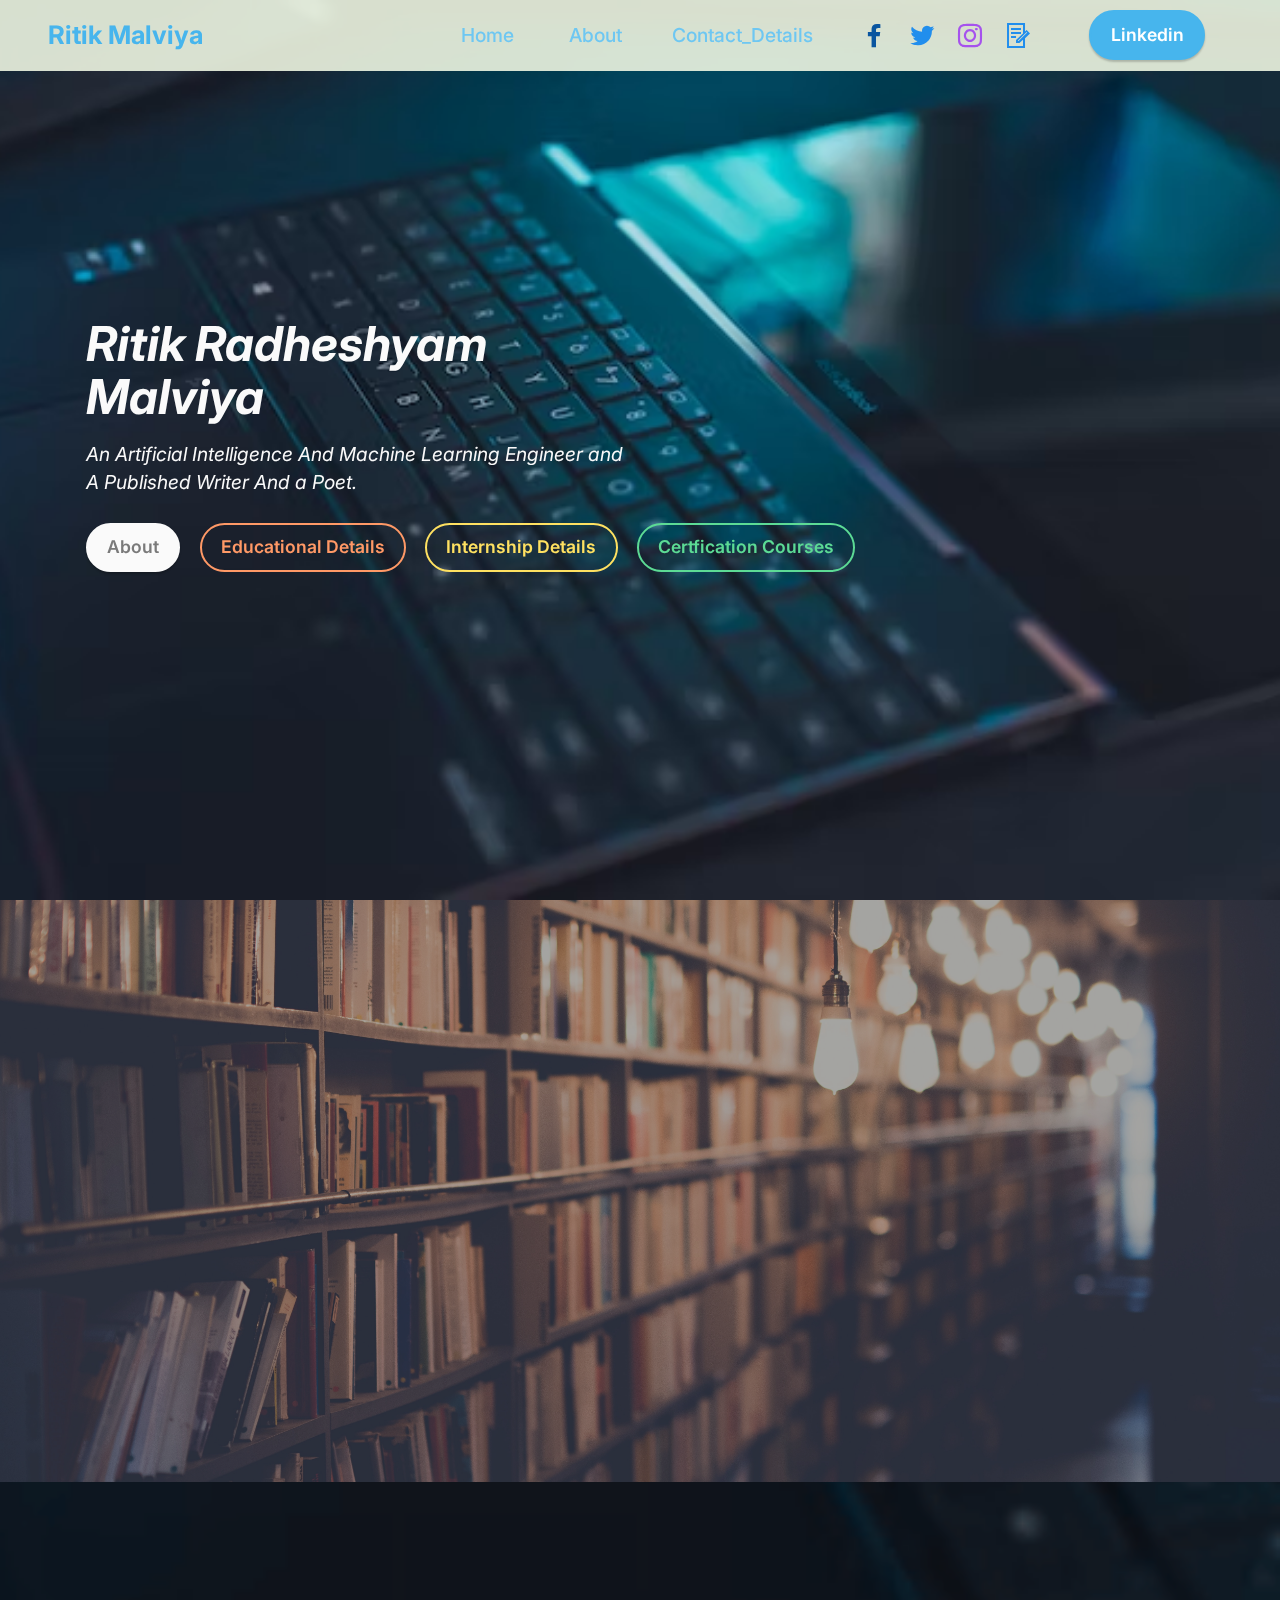
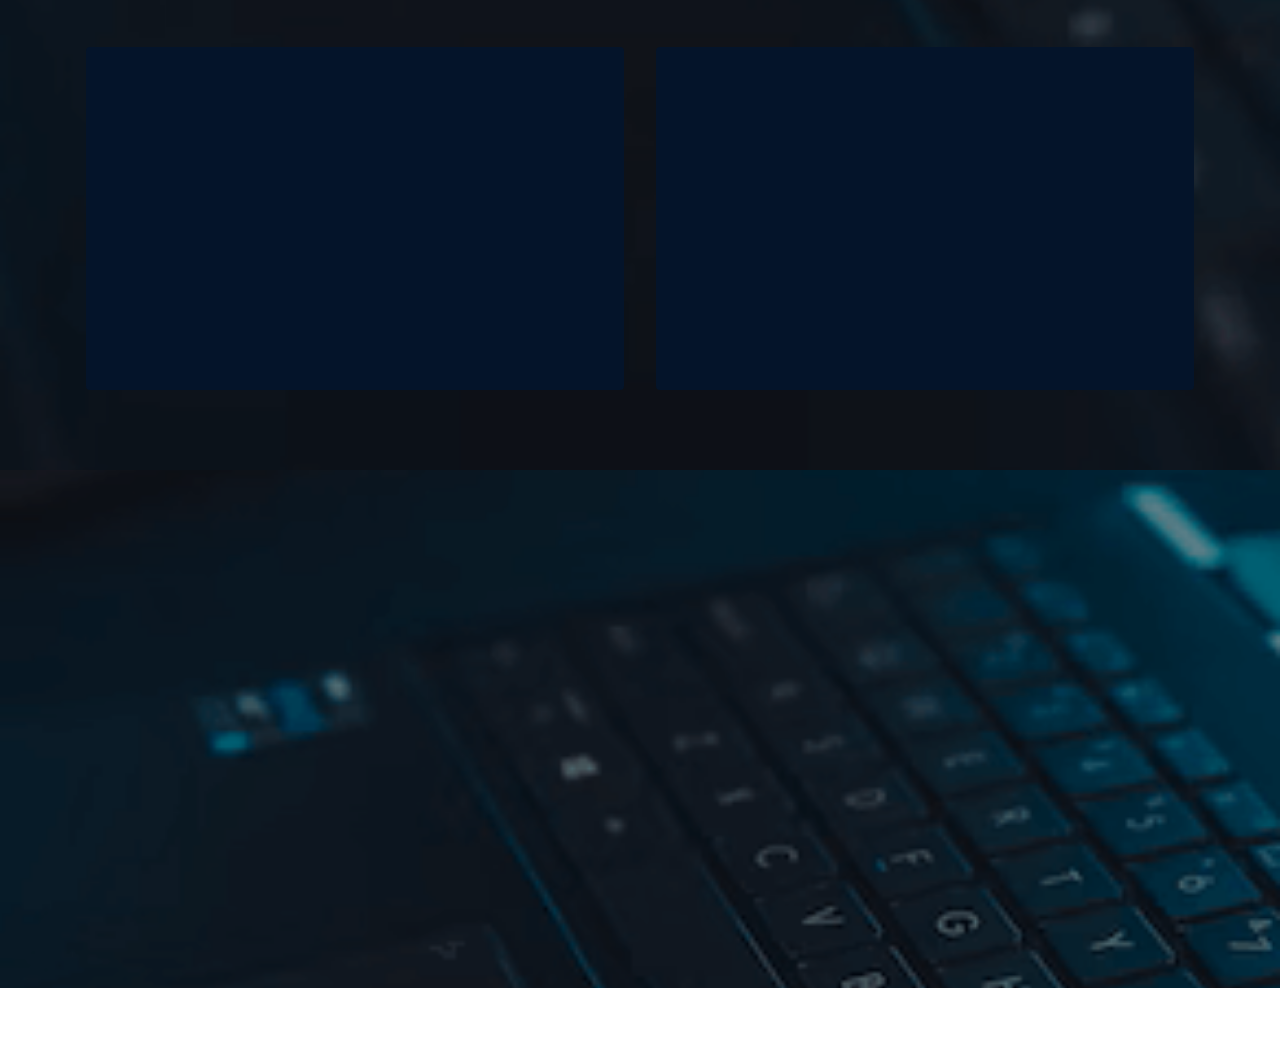
==== commit de216770: "Updated Version 2.01" ====
--- a/page1.html
+++ b/page1.html
@@ -10,7 +10,7 @@
   <meta property="og:image" content="">
   <meta name="twitter:title" content="Educational Details">
   <meta name="viewport" content="width=device-width, initial-scale=1, minimum-scale=1">
-  <link rel="shortcut icon" href="assets/images/logo-128x103-1.png" type="image/x-icon">
+  <link rel="shortcut icon" href="assets/images/logo-128x103-2.png" type="image/x-icon">
   <meta name="description" content="">
   
   
@@ -21,8 +21,8 @@
   <link rel="stylesheet" href="assets/bootstrap/css/bootstrap-reboot.min.css">
   <link rel="stylesheet" href="assets/parallax/jarallax.css">
   <link rel="stylesheet" href="assets/animatecss/animate.css">
+  <link rel="stylesheet" href="assets/socicon/css/styles.css">
   <link rel="stylesheet" href="assets/dropdown/css/style.css">
-  <link rel="stylesheet" href="assets/socicon/css/styles.css">
   <link rel="stylesheet" href="assets/theme/css/style.css">
   <link rel="preload" href="https://fonts.googleapis.com/css?family=Inter:100,200,300,400,500,600,700,800,900&display=swap" as="style" onload="this.onload=null;this.rel='stylesheet'">
   <noscript><link rel="stylesheet" href="https://fonts.googleapis.com/css?family=Inter:100,200,300,400,500,600,700,800,900&display=swap"></noscript>
@@ -34,13 +34,13 @@
 </head>
 <body>
   
-  <section data-bs-version="5.1" class="menu menu3 cid-sFAA5oUu2Y" once="menu" id="menu3-5">
+  <section data-bs-version="5.1" class="menu menu3 cid-u3UJeNEAyT" once="menu" id="menu3-z">
     
     <nav class="navbar navbar-dropdown navbar-expand-lg">
         <div class="container-fluid">
             <div class="navbar-brand">
                 
-                <span class="navbar-caption-wrap"><a class="navbar-caption text-primary display-5" href="index.html#features16-9">Personal Profile</a></span>
+                <span class="navbar-caption-wrap"><a class="navbar-caption text-info display-5" href="index.html#features16-9">Ritik Malviya&nbsp;</a></span>
             </div>
             <button class="navbar-toggler" type="button" data-toggle="collapse" data-bs-toggle="collapse" data-target="#navbarSupportedContent" data-bs-target="#navbarSupportedContent" aria-controls="navbarNavAltMarkup" aria-expanded="false" aria-label="Toggle navigation">
                 <div class="hamburger">
@@ -75,20 +75,20 @@
     </nav>
 </section>
 
-<section data-bs-version="5.1" class="header2 cid-twHsKCZK0m mbr-fullscreen" id="header2-f">
-
-    
-
-    
-    <div class="mbr-overlay" style="opacity: 0.1; background-color: rgb(0, 0, 0);"></div>
+<section data-bs-version="5.1" class="header2 cid-u3YkxIxMGI mbr-fullscreen mbr-parallax-background" id="header2-15">
+
+    
+
+    
+    
 
     <div class="container">
         <div class="row">
-            <div class="col-12 col-lg-7">
+            <div class="col-12 col-lg-11">
                 
                 <h2 class="mbr-section-subtitle mbr-fonts-style mb-3 display-2"><strong><em>Ritik Radheshyam</em></strong><br><strong><em> Malviya</em></strong></h2>
                 <p class="mbr-text mbr-fonts-style display-7"><em>An Artificial Intelligence And Machine Learning Engineer and&nbsp;<br>A Published Writer And a Poet.<br></em></p>
-                <div class="mbr-section-btn mt-3"><a class="btn btn-success-outline display-4" href="index.html#features16-9">About</a></div>
+                <div class="mbr-section-btn mt-3"><a class="btn btn-white display-4" href="index.html#features16-9">About</a> <a class="btn btn-danger-outline display-4" href="page1.html" target="_blank">Educational Details<br></a> <a class="btn btn-warning-outline display-4" href="page3.html" target="_blank">Internship Details</a> <a class="btn btn-secondary-outline display-4" href="page2.html" target="_blank">Certfication Courses</a></div>
             </div>
         </div>
     </div>
@@ -108,7 +108,7 @@
             <div class="card col-12 col-md-4 col-lg-2 p-3">
                 <div class="card-wrapper">
                     <div class="card-box align-center">
-                        <span class="mbr-iconfont mobi-mbri-contact-form mobi-mbri"></span>
+                        <a href="assets/files/SSC.pdf"><span class="mbr-iconfont mobi-mbri-contact-form mobi-mbri"></span></a>
                         <h4 class="card-title align-center mbr-black mbr-fonts-style display-7"><strong>SSC Result</strong></h4>
                     </div>
                 </div>
@@ -116,25 +116,25 @@
             <div class="card p-3 col-12 col-md-4 col-lg-2">
                 <div class="card-wrapper">
                     <div class="card-box align-center">
-                        <span class="mbr-iconfont mobi-mbri-contact-form mobi-mbri"></span>
+                        <a href="assets/files/HSC.pdf"><span class="mbr-iconfont mobi-mbri-contact-form mobi-mbri"></span></a>
                         <h4 class="card-title align-center mbr-black mbr-fonts-style display-7">
-                            <strong>HSC RESULT</strong></h4>
+                            <strong>HSC Result</strong></h4>
                     </div>
                 </div>
             </div>
             <div class="card p-3 col-12 col-md-4 col-lg-2">
                 <div class="card-wrapper">
                     <div class="card-box align-center">
-                        <span class="mbr-iconfont mobi-mbri-contact-form mobi-mbri"></span>
-                        <h4 class="card-title align-center mbr-black mbr-fonts-style display-7"><strong>ENGINEERING 1st Semester&nbsp;</strong></h4>
+                        <a href="assets/files/1st-Year.pdf"><span class="mbr-iconfont mobi-mbri-contact-form mobi-mbri"></span></a>
+                        <h4 class="card-title align-center mbr-black mbr-fonts-style display-7"><strong>Engineering 1st Year Result&nbsp;</strong></h4>
                     </div>
                 </div>
             </div>
             <div class="card p-3 col-12 col-md-4 col-lg-2">
                 <div class="card-wrapper">
                     <div class="card-box align-center">
-                        <span class="mbr-iconfont mobi-mbri-contact-form mobi-mbri"></span>
-                        <h4 class="card-title align-center mbr-black mbr-fonts-style display-7"><strong>ENGINEERING 2nd Semester</strong></h4>
+                        <a href="assets/files/2nd-Year.pdf"><span class="mbr-iconfont mobi-mbri-contact-form mobi-mbri"></span></a>
+                        <h4 class="card-title align-center mbr-black mbr-fonts-style display-7"><strong>Engineering 2nd Result</strong></h4>
                     </div>
                 </div>
             </div>
@@ -231,7 +231,7 @@
         </div>
     </div>
     
-</section><section class="display-7" style="padding: 0;align-items: center;justify-content: center;flex-wrap: wrap;    align-content: center;display: flex;position: relative;height: 4rem;"><a href="https://mobiri.se/" style="flex: 1 1;height: 4rem;position: absolute;width: 100%;z-index: 1;"><img alt="" style="height: 4rem;" src="[data-uri]"></a><p style="margin: 0;text-align: center;" class="display-7">Made with &#8204;</p><a style="z-index:1" href="https://mobirise.com/builder/no-code-website-builder.html">No Code Website Builder</a></section><script src="assets/bootstrap/js/bootstrap.bundle.min.js"></script>  <script src="assets/parallax/jarallax.js"></script>  <script src="assets/smoothscroll/smooth-scroll.js"></script>  <script src="assets/ytplayer/index.js"></script>  <script src="assets/dropdown/js/navbar-dropdown.js"></script>  <script src="assets/sociallikes/social-likes.js"></script>  <script src="assets/theme/js/script.js"></script>  
+</section><section class="display-7" style="padding: 0;align-items: center;justify-content: center;flex-wrap: wrap;    align-content: center;display: flex;position: relative;height: 4rem;"><a href="https://mobiri.se/2910852" style="flex: 1 1;height: 4rem;position: absolute;width: 100%;z-index: 1;"><img alt="" style="height: 4rem;" src="[data-uri]"></a><p style="margin: 0;text-align: center;" class="display-7">&#8204;</p><a style="z-index:1" href="https://mobirise.com/drag-drop-website-builder.html">Drag and Drop Website Builder</a></section><script src="assets/bootstrap/js/bootstrap.bundle.min.js"></script>  <script src="assets/parallax/jarallax.js"></script>  <script src="assets/smoothscroll/smooth-scroll.js"></script>  <script src="assets/ytplayer/index.js"></script>  <script src="assets/sociallikes/social-likes.js"></script>  <script src="assets/dropdown/js/navbar-dropdown.js"></script>  <script src="assets/theme/js/script.js"></script>  
   
   
  <div id="scrollToTop" class="scrollToTop mbr-arrow-up"><a style="text-align: center;"><i class="mbr-arrow-up-icon mbr-arrow-up-icon-cm cm-icon cm-icon-smallarrow-up"></i></a></div>
--- a/assets/mobirise/css/mbr-additional.css
+++ b/assets/mobirise/css/mbr-additional.css
@@ -99,7 +99,7 @@
   border-radius: 4px;
 }
 .bg-primary {
-  background-color: #083fa6 !important;
+  background-color: #6ec7f2 !important;
 }
 .bg-success {
   background-color: #40b0bf !important;
@@ -115,8 +115,8 @@
 }
 .btn-primary,
 .btn-primary:active {
-  background-color: #083fa6 !important;
-  border-color: #083fa6 !important;
+  background-color: #6ec7f2 !important;
+  border-color: #6ec7f2 !important;
   color: #ffffff !important;
   box-shadow: 0 2px 2px 0 rgba(0, 0, 0, 0.2);
 }
@@ -125,15 +125,15 @@
 .btn-primary.focus,
 .btn-primary.active {
   color: #ffffff !important;
-  background-color: #042053 !important;
-  border-color: #042053 !important;
+  background-color: #1ea8eb !important;
+  border-color: #1ea8eb !important;
   box-shadow: 0 2px 5px 0 rgba(0, 0, 0, 0.2);
 }
 .btn-primary.disabled,
 .btn-primary:disabled {
   color: #ffffff !important;
-  background-color: #042053 !important;
-  border-color: #042053 !important;
+  background-color: #1ea8eb !important;
+  border-color: #1ea8eb !important;
 }
 .btn-secondary,
 .btn-secondary:active {
@@ -292,23 +292,23 @@
 .btn-primary-outline,
 .btn-primary-outline:active {
   background-color: transparent !important;
-  border-color: #083fa6;
-  color: #083fa6;
+  border-color: #6ec7f2;
+  color: #6ec7f2;
 }
 .btn-primary-outline:hover,
 .btn-primary-outline:focus,
 .btn-primary-outline.focus,
 .btn-primary-outline.active {
-  color: #042053 !important;
+  color: #1ea8eb !important;
   background-color: transparent!important;
-  border-color: #042053 !important;
+  border-color: #1ea8eb !important;
   box-shadow: none!important;
 }
 .btn-primary-outline.disabled,
 .btn-primary-outline:disabled {
   color: #ffffff !important;
-  background-color: #083fa6 !important;
-  border-color: #083fa6 !important;
+  background-color: #6ec7f2 !important;
+  border-color: #6ec7f2 !important;
 }
 .btn-secondary-outline,
 .btn-secondary-outline:active {
@@ -458,7 +458,7 @@
   border-color: #fafafa !important;
 }
 .text-primary {
-  color: #083fa6 !important;
+  color: #6ec7f2 !important;
 }
 .text-secondary {
   color: #5cdb95 !important;
@@ -484,7 +484,7 @@
 a.text-primary:hover,
 a.text-primary:focus,
 a.text-primary.active {
-  color: #031a45 !important;
+  color: #15a1e5 !important;
 }
 a.text-secondary:hover,
 a.text-secondary:focus,
@@ -530,7 +530,7 @@
   background-position: 0 1.2em;
 }
 .nav-tabs .nav-link.active {
-  color: #083fa6;
+  color: #6ec7f2;
 }
 .nav-tabs .nav-link:not(.active) {
   color: #232323;
@@ -554,8 +554,8 @@
   border-radius: 100px !important;
 }
 .mbr-gallery-filter li.active .btn {
-  background-color: #083fa6;
-  border-color: #083fa6;
+  background-color: #6ec7f2;
+  border-color: #6ec7f2;
   color: #ffffff;
 }
 .mbr-gallery-filter li.active .btn:focus {
@@ -566,11 +566,11 @@
 }
 a,
 a:hover {
-  color: #083fa6;
+  color: #6ec7f2;
 }
 .mbr-plan-header.bg-primary .mbr-plan-subtitle,
 .mbr-plan-header.bg-primary .mbr-plan-price-desc {
-  color: #387af5;
+  color: #ffffff;
 }
 .mbr-plan-header.bg-success .mbr-plan-subtitle,
 .mbr-plan-header.bg-success .mbr-plan-price-desc {
@@ -604,7 +604,7 @@
 .form-control:hover,
 .form-control:focus {
   box-shadow: rgba(0, 0, 0, 0.07) 0px 1px 1px 0px, rgba(0, 0, 0, 0.07) 0px 1px 3px 0px, rgba(0, 0, 0, 0.03) 0px 0px 0px 1px;
-  border-color: #083fa6 !important;
+  border-color: #6ec7f2 !important;
 }
 .form-control:-webkit-input-placeholder {
   font-family: 'Inter', sans-serif;
@@ -616,7 +616,7 @@
   font-size: 1.375rem;
 }
 blockquote {
-  border-color: #083fa6;
+  border-color: #6ec7f2;
 }
 /* Forms */
 .mbr-form .input-group-btn a.btn {
@@ -634,14 +634,14 @@
 }
 .jq-selectbox li:hover,
 .jq-selectbox li.selected {
-  background-color: #083fa6;
+  background-color: #6ec7f2;
   color: #ffffff;
 }
 .jq-number__spin {
   transition: 0.25s ease;
 }
 .jq-number__spin:hover {
-  border-color: #083fa6;
+  border-color: #6ec7f2;
 }
 .jq-selectbox .jq-selectbox__trigger-arrow,
 .jq-number__spin.minus:after,
@@ -653,14 +653,14 @@
 .jq-selectbox:hover .jq-selectbox__trigger-arrow,
 .jq-number__spin.minus:hover:after,
 .jq-number__spin.plus:hover:after {
-  border-top-color: #083fa6;
-  border-bottom-color: #083fa6;
+  border-top-color: #6ec7f2;
+  border-bottom-color: #6ec7f2;
 }
 .xdsoft_datetimepicker .xdsoft_calendar td.xdsoft_default,
 .xdsoft_datetimepicker .xdsoft_calendar td.xdsoft_current,
 .xdsoft_datetimepicker .xdsoft_timepicker .xdsoft_time_box > div > div.xdsoft_current {
-  color: #ffffff !important;
-  background-color: #083fa6 !important;
+  color: #000000 !important;
+  background-color: #6ec7f2 !important;
   box-shadow: none !important;
 }
 .xdsoft_datetimepicker .xdsoft_calendar td:hover,
@@ -691,7 +691,7 @@
   top: 50%;
   left: 50%;
   transform: translateX(-50%) translateY(-50%);
-  background-image: url("data:image/svg+xml;charset=UTF-8,%3csvg width='32' height='32' viewBox='0 0 64 64' xmlns='http://www.w3.org/2000/svg' stroke='%23083fa6' %3e%3cg fill='none' fill-rule='evenodd'%3e%3cg transform='translate(16 16)' stroke-width='2'%3e%3ccircle stroke-opacity='.5' cx='16' cy='16' r='16'/%3e%3cpath d='M32 16c0-9.94-8.06-16-16-16'%3e%3canimateTransform attributeName='transform' type='rotate' from='0 16 16' to='360 16 16' dur='1s' repeatCount='indefinite'/%3e%3c/path%3e%3c/g%3e%3c/g%3e%3c/svg%3e");
+  background-image: url("data:image/svg+xml;charset=UTF-8,%3csvg width='32' height='32' viewBox='0 0 64 64' xmlns='http://www.w3.org/2000/svg' stroke='%236ec7f2' %3e%3cg fill='none' fill-rule='evenodd'%3e%3cg transform='translate(16 16)' stroke-width='2'%3e%3ccircle stroke-opacity='.5' cx='16' cy='16' r='16'/%3e%3cpath d='M32 16c0-9.94-8.06-16-16-16'%3e%3canimateTransform attributeName='transform' type='rotate' from='0 16 16' to='360 16 16' dur='1s' repeatCount='indefinite'/%3e%3c/path%3e%3c/g%3e%3c/g%3e%3c/svg%3e");
 }
 section.lazy-placeholder:after {
   opacity: 0.5;
@@ -702,13 +702,421 @@
 a {
   transition: color 0.6s;
 }
-.cid-sFAA5oUu2Y .navbar-dropdown {
+.cid-u3YheHzpEk {
+  background-image: url("../../../assets/images/p5-1.jpg");
+}
+.cid-u3YheHzpEk .mbr-fallback-image.disabled {
+  display: none;
+}
+.cid-u3YheHzpEk .mbr-fallback-image {
+  display: block;
+  background-size: cover;
+  background-position: center center;
+  width: 100%;
+  height: 100%;
+  position: absolute;
+  top: 0;
+}
+.cid-u3YheHzpEk .mbr-section-title {
+  color: #fafafa;
+}
+.cid-u3YheHzpEk .mbr-text,
+.cid-u3YheHzpEk .mbr-section-btn {
+  color: #fafafa;
+}
+.cid-u3YheHzpEk .mbr-section-subtitle {
+  color: #fafafa;
+}
+.cid-sFANq99njx {
+  padding-top: 6rem;
+  padding-bottom: 7rem;
+  background-image: url("../../../assets/images/p5-2.jpeg");
+}
+.cid-sFANq99njx .content-wrapper {
+  background: #bbbbbb;
+}
+@media (max-width: 991px) {
+  .cid-sFANq99njx .content-wrapper .row {
+    flex-direction: column-reverse;
+  }
+  .cid-sFANq99njx .content-wrapper .image-wrapper {
+    margin-bottom: 2rem;
+  }
+}
+@media (max-width: 767px) {
+  .cid-sFANq99njx .content-wrapper {
+    padding: 1rem;
+  }
+}
+@media (min-width: 768px) and (max-width: 991px) {
+  .cid-sFANq99njx .content-wrapper {
+    padding: 2rem;
+  }
+}
+@media (min-width: 992px) {
+  .cid-sFANq99njx .content-wrapper {
+    padding: 5rem 3rem;
+  }
+  .cid-sFANq99njx .content-wrapper .text-wrapper {
+    padding-right: 2rem;
+  }
+}
+.cid-sFANq99njx .image-wrapper img {
+  width: 100%;
+  object-fit: cover;
+}
+.cid-sFANq99njx .card-title {
+  color: #05386b;
+}
+.cid-sFANq99njx .mbr-text,
+.cid-sFANq99njx .mbr-section-btn {
+  color: #05386b;
+  text-align: left;
+}
+.cid-sFADQxFnEn {
+  background-image: url("../../../assets/images/resume.jpeg");
+}
+.cid-sFADQxFnEn .mbr-section-title {
+  color: #05386b;
+}
+.cid-sFADQxFnEn .mbr-section-subtitle {
+  color: #05386b;
+}
+.cid-sFADMOwrhN {
+  padding-top: 3rem;
+  padding-bottom: 3rem;
+  background-image: url("../../../assets/images/resume2-615x383.jpg");
+}
+@media (max-width: 767px) {
+  .cid-sFADMOwrhN .card-box {
+    padding: 1rem;
+  }
+}
+@media (min-width: 768px) {
+  .cid-sFADMOwrhN .card-box {
+    padding-right: 2rem;
+  }
+}
+@media (min-width: 992px) {
+  .cid-sFADMOwrhN .card-box {
+    padding-left: 2rem;
+    padding-right: 4rem;
+  }
+}
+.cid-sFADMOwrhN .card-wrapper {
+  border-radius: 4px;
+  background-color: #bbbbbb;
+}
+.cid-sFADMOwrhN .image-wrapper img {
+  width: 100%;
+  object-fit: cover;
+}
+.cid-sFADMOwrhN .card:not(:nth-last-child(1)) {
+  margin-bottom: 2rem;
+}
+.cid-sFADMOwrhN .mbr-text {
+  color: #05386b;
+}
+.cid-sFADMOwrhN .card-title {
+  color: #05386b;
+}
+.cid-sFADMOwrhN .price {
+  color: #05386b;
+}
+.cid-twAqxtd4iQ {
+  padding-top: 7rem;
+  padding-bottom: 10rem;
+  background-image: url("../../../assets/images/resume2-615x383.jpg");
+}
+@media (max-width: 767px) {
+  .cid-twAqxtd4iQ .card-box {
+    padding: 1rem;
+  }
+}
+@media (min-width: 768px) {
+  .cid-twAqxtd4iQ .card-box {
+    padding-right: 2rem;
+  }
+}
+@media (min-width: 992px) {
+  .cid-twAqxtd4iQ .card-box {
+    padding-left: 2rem;
+    padding-right: 4rem;
+  }
+}
+.cid-twAqxtd4iQ .card-wrapper {
+  border-radius: 4px;
+  background-color: #bbbbbb;
+}
+.cid-twAqxtd4iQ .image-wrapper img {
+  width: 100%;
+  object-fit: cover;
+}
+.cid-twAqxtd4iQ .card:not(:nth-last-child(1)) {
+  margin-bottom: 2rem;
+}
+.cid-twAqxtd4iQ .mbr-text {
+  color: #05386b;
+}
+.cid-twAqxtd4iQ .card-title {
+  color: #05386b;
+}
+.cid-twAqxtd4iQ .price {
+  color: #05386b;
+}
+.cid-sFAOw5Fdod {
+  padding-top: 6rem;
+  padding-bottom: 6rem;
+  background-image: url("../../../assets/images/resume2-615x383.jpg");
+}
+.cid-sFAOw5Fdod .mbr-overlay {
+  background: #000000;
+  opacity: 0.6;
+}
+.cid-sFAOw5Fdod img,
+.cid-sFAOw5Fdod .item-img {
+  height: 100%;
+  height: 300px;
+  object-fit: cover;
+}
+.cid-sFAOw5Fdod .item:focus,
+.cid-sFAOw5Fdod span:focus {
+  outline: none;
+}
+.cid-sFAOw5Fdod .item {
+  cursor: pointer;
+  margin-bottom: 2rem;
+}
+.cid-sFAOw5Fdod .item-wrapper {
+  position: relative;
+  border-radius: 4px;
+  background: #292727;
+  height: 100%;
+  display: flex;
+  flex-flow: column nowrap;
+}
+@media (min-width: 992px) {
+  .cid-sFAOw5Fdod .item-wrapper .item-content {
+    padding: 2rem 2rem 0;
+  }
+  .cid-sFAOw5Fdod .item-wrapper .item-footer {
+    padding: 0 2rem 2rem;
+  }
+}
+@media (max-width: 991px) {
+  .cid-sFAOw5Fdod .item-wrapper .item-content {
+    padding: 1rem 1rem 0;
+  }
+  .cid-sFAOw5Fdod .item-wrapper .item-footer {
+    padding: 0 1rem 1rem;
+  }
+}
+.cid-sFAOw5Fdod .mbr-section-btn {
+  margin-top: auto !important;
+}
+.cid-sFAOw5Fdod .mbr-section-title {
+  color: #fafafa;
+}
+.cid-sFAOw5Fdod .mbr-text,
+.cid-sFAOw5Fdod .mbr-section-btn {
+  text-align: center;
+  color: #fafafa;
+}
+.cid-sFAOw5Fdod .item-title {
+  text-align: center;
+  color: #bbbbbb;
+}
+.cid-sFAOw5Fdod .item-subtitle {
+  text-align: left;
+  color: #232323;
+}
+.cid-sFAOw5Fdod .mbr-section-subtitle {
+  color: #05386b;
+}
+.cid-twCbhX2Po3 {
+  padding-top: 6rem;
+  padding-bottom: 6rem;
+  background-image: url("../../../assets/images/resume2-615x383.jpg");
+}
+.cid-twCbhX2Po3 .mbr-overlay {
+  background: #000000;
+  opacity: 0.8;
+}
+.cid-twCbhX2Po3 img,
+.cid-twCbhX2Po3 .item-img {
+  height: 100%;
+  height: 200px;
+  object-fit: cover;
+}
+.cid-twCbhX2Po3 .item:focus,
+.cid-twCbhX2Po3 span:focus {
+  outline: none;
+}
+.cid-twCbhX2Po3 .item {
+  cursor: pointer;
+  margin-bottom: 2rem;
+}
+.cid-twCbhX2Po3 .item-wrapper {
+  position: relative;
+  border-radius: 4px;
+  background: #292727;
+  height: 100%;
+  display: flex;
+  flex-flow: column nowrap;
+}
+@media (min-width: 992px) {
+  .cid-twCbhX2Po3 .item-wrapper .item-content {
+    padding: 2rem 2rem 0;
+  }
+  .cid-twCbhX2Po3 .item-wrapper .item-footer {
+    padding: 0 2rem 2rem;
+  }
+}
+@media (max-width: 991px) {
+  .cid-twCbhX2Po3 .item-wrapper .item-content {
+    padding: 1rem 1rem 0;
+  }
+  .cid-twCbhX2Po3 .item-wrapper .item-footer {
+    padding: 0 1rem 1rem;
+  }
+}
+.cid-twCbhX2Po3 .mbr-section-btn {
+  margin-top: auto !important;
+}
+.cid-twCbhX2Po3 .mbr-section-title {
+  color: #ffffff;
+}
+.cid-twCbhX2Po3 .mbr-text,
+.cid-twCbhX2Po3 .mbr-section-btn {
+  text-align: center;
+  color: #232323;
+}
+.cid-twCbhX2Po3 .item-title {
+  text-align: center;
+  color: #ffffff;
+}
+.cid-twCbhX2Po3 .item-subtitle {
+  text-align: center;
+  color: #bbbbbb;
+}
+.cid-twCbhX2Po3 .mbr-section-subtitle {
+  color: #05386b;
+}
+.cid-twCIJ38LDu {
+  padding-top: 5rem;
+  padding-bottom: 5rem;
+  background-image: url("../../../assets/images/b1-3-638x472.png");
+}
+.cid-twCIJ38LDu .mbr-fallback-image.disabled {
+  display: none;
+}
+.cid-twCIJ38LDu .mbr-fallback-image {
+  display: block;
+  background-size: cover;
+  background-position: center center;
+  width: 100%;
+  height: 100%;
+  position: absolute;
+  top: 0;
+}
+.cid-twCIJ38LDu .mbr-iconfont {
+  display: block;
+  font-size: 5rem;
+  color: #6ec7f2;
+  margin-bottom: 2rem;
+}
+.cid-twCIJ38LDu .card-wrapper {
+  padding: 3rem;
+  background: #232323;
+  border-radius: 4px;
+}
+@media (max-width: 992px) {
+  .cid-twCIJ38LDu .card-wrapper {
+    margin-bottom: 2rem;
+  }
+}
+@media (max-width: 767px) {
+  .cid-twCIJ38LDu .card-wrapper {
+    padding: 3rem 1rem;
+  }
+}
+.cid-twCIJ38LDu .mbr-section-title {
+  color: #fafafa;
+}
+.cid-twCIJ38LDu .mbr-text {
+  color: #fafafa;
+}
+.cid-twCIJ38LDu .card-title {
+  color: #ffffff;
+}
+.cid-twCleeSlSl {
+  padding-top: 120px;
+  padding-bottom: 120px;
+  background-image: url("../../../assets/images/b1-2-638x472.png");
+}
+.cid-twCleeSlSl .mbr-fallback-image.disabled {
+  display: none;
+}
+.cid-twCleeSlSl .mbr-fallback-image {
+  display: block;
+  background-size: cover;
+  background-position: center center;
+  width: 100%;
+  height: 100%;
+  position: absolute;
+  top: 0;
+}
+.cid-twCleeSlSl .media-container-row {
+  justify-content: space-between;
+}
+.cid-twCleeSlSl .text-content {
+  max-width: 50%;
+}
+@media (max-width: 768px) {
+  .cid-twCleeSlSl .text-content {
+    max-width: none;
+  }
+}
+.cid-twCleeSlSl .mbr-iconfont-social {
+  margin: 0.5rem;
+  font-size: 32px;
+  display: flex;
+  border-radius: 50%;
+  text-align: center;
+  color: #6592e6;
+  border: 2px solid #6592e6;
+  justify-content: center;
+  align-content: center;
+  transition: all 0.3s;
+}
+.cid-twCleeSlSl .mbr-iconfont-social:before {
+  padding: 0.6rem;
+}
+.cid-twCleeSlSl .mbr-iconfont-social:hover {
+  background-color: #6592e6;
+  color: #ffffff;
+}
+@media (max-width: 768px) {
+  .cid-twCleeSlSl .icons {
+    justify-content: center !important;
+  }
+  .cid-twCleeSlSl .text-content * {
+    text-align: center;
+  }
+}
+.cid-twCleeSlSl P {
+  color: #ffffff;
+}
+.cid-twCleeSlSl .mbr-section-title {
+  color: #edf5e1;
+}
+.cid-u3UJeNEAyT .navbar-dropdown {
   position: relative !important;
 }
-.cid-sFAA5oUu2Y .navbar-dropdown {
+.cid-u3UJeNEAyT .navbar-dropdown {
   position: absolute !important;
 }
-.cid-sFAA5oUu2Y .dropdown-item:before {
+.cid-u3UJeNEAyT .dropdown-item:before {
   font-family: Moririse2 !important;
   content: "\e966";
   display: inline-block;
@@ -725,115 +1133,115 @@
   transform: scale(0, 1);
   transition: all 0.25s ease-in-out;
 }
-.cid-sFAA5oUu2Y .dropdown-menu {
+.cid-u3UJeNEAyT .dropdown-menu {
   padding: 0;
   border-radius: 4px;
   box-shadow: 0 1px 3px 0 rgba(0, 0, 0, 0.1);
 }
-.cid-sFAA5oUu2Y .dropdown-item {
+.cid-u3UJeNEAyT .dropdown-item {
   border-bottom: 1px solid #e6e6e6;
 }
-.cid-sFAA5oUu2Y .dropdown-item:hover,
-.cid-sFAA5oUu2Y .dropdown-item:focus {
-  background: #083fa6 !important;
+.cid-u3UJeNEAyT .dropdown-item:hover,
+.cid-u3UJeNEAyT .dropdown-item:focus {
+  background: #6ec7f2 !important;
   color: white !important;
 }
-.cid-sFAA5oUu2Y .dropdown-item:first-child {
+.cid-u3UJeNEAyT .dropdown-item:first-child {
   border-top-left-radius: 4px;
   border-top-right-radius: 4px;
 }
-.cid-sFAA5oUu2Y .dropdown-item:last-child {
+.cid-u3UJeNEAyT .dropdown-item:last-child {
   border-bottom: none;
   border-bottom-left-radius: 4px;
   border-bottom-right-radius: 4px;
 }
-.cid-sFAA5oUu2Y .nav-dropdown .link {
+.cid-u3UJeNEAyT .nav-dropdown .link {
   padding: 0 0.3em !important;
   margin: 0.667em 1em !important;
 }
-.cid-sFAA5oUu2Y .nav-dropdown .link.dropdown-toggle::after {
+.cid-u3UJeNEAyT .nav-dropdown .link.dropdown-toggle::after {
   margin-left: 0.5rem;
   margin-top: 0.2rem;
 }
-.cid-sFAA5oUu2Y .nav-link {
+.cid-u3UJeNEAyT .nav-link {
   position: relative;
 }
-.cid-sFAA5oUu2Y .container {
+.cid-u3UJeNEAyT .container {
   display: flex;
   margin: auto;
 }
-.cid-sFAA5oUu2Y .iconfont-wrapper {
+.cid-u3UJeNEAyT .iconfont-wrapper {
   color: #05386b !important;
   font-size: 1.5rem;
   padding-right: 0.5rem;
 }
-.cid-sFAA5oUu2Y .dropdown-menu,
-.cid-sFAA5oUu2Y .navbar.opened {
+.cid-u3UJeNEAyT .dropdown-menu,
+.cid-u3UJeNEAyT .navbar.opened {
   background: #edf5e1 !important;
 }
-.cid-sFAA5oUu2Y .nav-item:focus,
-.cid-sFAA5oUu2Y .nav-link:focus {
+.cid-u3UJeNEAyT .nav-item:focus,
+.cid-u3UJeNEAyT .nav-link:focus {
   outline: none;
 }
-.cid-sFAA5oUu2Y .dropdown .dropdown-menu .dropdown-item {
+.cid-u3UJeNEAyT .dropdown .dropdown-menu .dropdown-item {
   width: auto;
   transition: all 0.25s ease-in-out;
 }
-.cid-sFAA5oUu2Y .dropdown .dropdown-menu .dropdown-item::after {
+.cid-u3UJeNEAyT .dropdown .dropdown-menu .dropdown-item::after {
   right: 0.5rem;
 }
-.cid-sFAA5oUu2Y .dropdown .dropdown-menu .dropdown-item .mbr-iconfont {
+.cid-u3UJeNEAyT .dropdown .dropdown-menu .dropdown-item .mbr-iconfont {
   margin-right: 0.5rem;
   vertical-align: sub;
 }
-.cid-sFAA5oUu2Y .dropdown .dropdown-menu .dropdown-item .mbr-iconfont:before {
+.cid-u3UJeNEAyT .dropdown .dropdown-menu .dropdown-item .mbr-iconfont:before {
   display: inline-block;
   transform: scale(1, 1);
   transition: all 0.25s ease-in-out;
 }
-.cid-sFAA5oUu2Y .collapsed .dropdown-menu .dropdown-item:before {
+.cid-u3UJeNEAyT .collapsed .dropdown-menu .dropdown-item:before {
   display: none;
 }
-.cid-sFAA5oUu2Y .collapsed .dropdown .dropdown-menu .dropdown-item {
+.cid-u3UJeNEAyT .collapsed .dropdown .dropdown-menu .dropdown-item {
   padding: 0.235em 1.5em 0.235em 1.5em !important;
   transition: none;
   margin: 0 !important;
 }
-.cid-sFAA5oUu2Y .navbar {
+.cid-u3UJeNEAyT .navbar {
   min-height: 70px;
   transition: all 0.3s;
   border-bottom: 1px solid transparent;
-  background: rgba(237, 245, 225, 0.5);
-}
-.cid-sFAA5oUu2Y .navbar.opened {
+  background: rgba(237, 245, 225, 0.9);
+}
+.cid-u3UJeNEAyT .navbar.opened {
   transition: all 0.3s;
 }
-.cid-sFAA5oUu2Y .navbar .dropdown-item {
+.cid-u3UJeNEAyT .navbar .dropdown-item {
   padding: 0.5rem 1.8rem;
 }
-.cid-sFAA5oUu2Y .navbar .navbar-logo img {
+.cid-u3UJeNEAyT .navbar .navbar-logo img {
   width: auto;
 }
-.cid-sFAA5oUu2Y .navbar .navbar-collapse {
+.cid-u3UJeNEAyT .navbar .navbar-collapse {
   justify-content: flex-end;
   z-index: 1;
 }
-.cid-sFAA5oUu2Y .navbar.collapsed {
+.cid-u3UJeNEAyT .navbar.collapsed {
   justify-content: center;
 }
-.cid-sFAA5oUu2Y .navbar.collapsed .nav-item .nav-link::before {
+.cid-u3UJeNEAyT .navbar.collapsed .nav-item .nav-link::before {
   display: none;
 }
-.cid-sFAA5oUu2Y .navbar.collapsed.opened .dropdown-menu {
+.cid-u3UJeNEAyT .navbar.collapsed.opened .dropdown-menu {
   top: 0;
 }
-.cid-sFAA5oUu2Y .navbar.collapsed .dropdown-menu .dropdown-submenu {
+.cid-u3UJeNEAyT .navbar.collapsed .dropdown-menu .dropdown-submenu {
   left: 0 !important;
 }
-.cid-sFAA5oUu2Y .navbar.collapsed .dropdown-menu .dropdown-item:after {
+.cid-u3UJeNEAyT .navbar.collapsed .dropdown-menu .dropdown-item:after {
   right: auto;
 }
-.cid-sFAA5oUu2Y .navbar.collapsed .dropdown-menu .dropdown-toggle[data-toggle="dropdown-submenu"]:after {
+.cid-u3UJeNEAyT .navbar.collapsed .dropdown-menu .dropdown-toggle[data-toggle="dropdown-submenu"]:after {
   margin-left: 0.5rem;
   margin-top: 0.2rem;
   border-top: 0.35em solid;
@@ -842,33 +1250,33 @@
   border-bottom: 0;
   top: 41%;
 }
-.cid-sFAA5oUu2Y .navbar.collapsed ul.navbar-nav li {
+.cid-u3UJeNEAyT .navbar.collapsed ul.navbar-nav li {
   margin: auto;
 }
-.cid-sFAA5oUu2Y .navbar.collapsed .dropdown-menu .dropdown-item {
+.cid-u3UJeNEAyT .navbar.collapsed .dropdown-menu .dropdown-item {
   padding: 0.25rem 1.5rem;
   text-align: center;
 }
-.cid-sFAA5oUu2Y .navbar.collapsed .icons-menu {
+.cid-u3UJeNEAyT .navbar.collapsed .icons-menu {
   padding-left: 0;
   padding-right: 0;
   padding-top: 0.5rem;
   padding-bottom: 0.5rem;
 }
 @media (max-width: 991px) {
-  .cid-sFAA5oUu2Y .navbar .nav-item .nav-link::before {
+  .cid-u3UJeNEAyT .navbar .nav-item .nav-link::before {
     display: none;
   }
-  .cid-sFAA5oUu2Y .navbar.opened .dropdown-menu {
+  .cid-u3UJeNEAyT .navbar.opened .dropdown-menu {
     top: 0;
   }
-  .cid-sFAA5oUu2Y .navbar .dropdown-menu .dropdown-submenu {
+  .cid-u3UJeNEAyT .navbar .dropdown-menu .dropdown-submenu {
     left: 0 !important;
   }
-  .cid-sFAA5oUu2Y .navbar .dropdown-menu .dropdown-item:after {
+  .cid-u3UJeNEAyT .navbar .dropdown-menu .dropdown-item:after {
     right: auto;
   }
-  .cid-sFAA5oUu2Y .navbar .dropdown-menu .dropdown-toggle[data-toggle="dropdown-submenu"]:after {
+  .cid-u3UJeNEAyT .navbar .dropdown-menu .dropdown-toggle[data-toggle="dropdown-submenu"]:after {
     margin-left: 0.5rem;
     margin-top: 0.2rem;
     border-top: 0.35em solid;
@@ -877,42 +1285,42 @@
     border-bottom: 0;
     top: 40%;
   }
-  .cid-sFAA5oUu2Y .navbar .navbar-logo img {
+  .cid-u3UJeNEAyT .navbar .navbar-logo img {
     height: 3rem !important;
   }
-  .cid-sFAA5oUu2Y .navbar ul.navbar-nav li {
+  .cid-u3UJeNEAyT .navbar ul.navbar-nav li {
     margin: auto;
   }
-  .cid-sFAA5oUu2Y .navbar .dropdown-menu .dropdown-item {
+  .cid-u3UJeNEAyT .navbar .dropdown-menu .dropdown-item {
     padding: 0.25rem 1.5rem !important;
     text-align: center;
   }
-  .cid-sFAA5oUu2Y .navbar .navbar-brand {
+  .cid-u3UJeNEAyT .navbar .navbar-brand {
     flex-shrink: initial;
     flex-basis: auto;
     word-break: break-word;
     padding-right: 2rem;
   }
-  .cid-sFAA5oUu2Y .navbar .navbar-toggler {
+  .cid-u3UJeNEAyT .navbar .navbar-toggler {
     flex-basis: auto;
   }
-  .cid-sFAA5oUu2Y .navbar .icons-menu {
+  .cid-u3UJeNEAyT .navbar .icons-menu {
     padding-left: 0;
     padding-top: 0.5rem;
     padding-bottom: 0.5rem;
   }
 }
-.cid-sFAA5oUu2Y .navbar.navbar-short {
+.cid-u3UJeNEAyT .navbar.navbar-short {
   min-height: 60px;
 }
-.cid-sFAA5oUu2Y .navbar.navbar-short .navbar-logo img {
+.cid-u3UJeNEAyT .navbar.navbar-short .navbar-logo img {
   height: 2.5rem !important;
 }
-.cid-sFAA5oUu2Y .navbar.navbar-short .navbar-brand {
+.cid-u3UJeNEAyT .navbar.navbar-short .navbar-brand {
   min-height: 60px;
   padding: 0;
 }
-.cid-sFAA5oUu2Y .navbar-brand {
+.cid-u3UJeNEAyT .navbar-brand {
   min-height: 70px;
   flex-shrink: 0;
   align-items: center;
@@ -922,44 +1330,44 @@
   word-break: break-word;
   z-index: 1;
 }
-.cid-sFAA5oUu2Y .navbar-brand .navbar-caption {
+.cid-u3UJeNEAyT .navbar-brand .navbar-caption {
   line-height: inherit !important;
 }
-.cid-sFAA5oUu2Y .navbar-brand .navbar-logo a {
+.cid-u3UJeNEAyT .navbar-brand .navbar-logo a {
   outline: none;
 }
-.cid-sFAA5oUu2Y .dropdown-item.active,
-.cid-sFAA5oUu2Y .dropdown-item:active {
+.cid-u3UJeNEAyT .dropdown-item.active,
+.cid-u3UJeNEAyT .dropdown-item:active {
   background-color: transparent;
 }
-.cid-sFAA5oUu2Y .navbar-expand-lg .navbar-nav .nav-link {
+.cid-u3UJeNEAyT .navbar-expand-lg .navbar-nav .nav-link {
   padding: 0;
 }
-.cid-sFAA5oUu2Y .nav-dropdown .link.dropdown-toggle {
+.cid-u3UJeNEAyT .nav-dropdown .link.dropdown-toggle {
   margin-right: 1.667em;
 }
-.cid-sFAA5oUu2Y .nav-dropdown .link.dropdown-toggle[aria-expanded="true"] {
+.cid-u3UJeNEAyT .nav-dropdown .link.dropdown-toggle[aria-expanded="true"] {
   margin-right: 0;
   padding: 0.667em 1.667em;
 }
-.cid-sFAA5oUu2Y .navbar.navbar-expand-lg .dropdown .dropdown-menu {
+.cid-u3UJeNEAyT .navbar.navbar-expand-lg .dropdown .dropdown-menu {
   background: #edf5e1;
 }
-.cid-sFAA5oUu2Y .navbar.navbar-expand-lg .dropdown .dropdown-menu .dropdown-submenu {
+.cid-u3UJeNEAyT .navbar.navbar-expand-lg .dropdown .dropdown-menu .dropdown-submenu {
   margin: 0;
   left: 100%;
 }
-.cid-sFAA5oUu2Y .navbar .dropdown.open > .dropdown-menu {
+.cid-u3UJeNEAyT .navbar .dropdown.open > .dropdown-menu {
   display: block;
 }
-.cid-sFAA5oUu2Y ul.navbar-nav {
+.cid-u3UJeNEAyT ul.navbar-nav {
   flex-wrap: wrap;
 }
-.cid-sFAA5oUu2Y .navbar-buttons {
+.cid-u3UJeNEAyT .navbar-buttons {
   text-align: center;
   min-width: 170px;
 }
-.cid-sFAA5oUu2Y button.navbar-toggler {
+.cid-u3UJeNEAyT button.navbar-toggler {
   outline: none;
   width: 31px;
   height: 20px;
@@ -968,7 +1376,7 @@
   position: relative;
   align-self: center;
 }
-.cid-sFAA5oUu2Y button.navbar-toggler .hamburger span {
+.cid-u3UJeNEAyT button.navbar-toggler .hamburger span {
   position: absolute;
   right: 0;
   width: 30px;
@@ -976,53 +1384,53 @@
   border-right: 5px;
   background-color: #05386b;
 }
-.cid-sFAA5oUu2Y button.navbar-toggler .hamburger span:nth-child(1) {
+.cid-u3UJeNEAyT button.navbar-toggler .hamburger span:nth-child(1) {
   top: 0;
   transition: all 0.2s;
 }
-.cid-sFAA5oUu2Y button.navbar-toggler .hamburger span:nth-child(2) {
+.cid-u3UJeNEAyT button.navbar-toggler .hamburger span:nth-child(2) {
   top: 8px;
   transition: all 0.15s;
 }
-.cid-sFAA5oUu2Y button.navbar-toggler .hamburger span:nth-child(3) {
+.cid-u3UJeNEAyT button.navbar-toggler .hamburger span:nth-child(3) {
   top: 8px;
   transition: all 0.15s;
 }
-.cid-sFAA5oUu2Y button.navbar-toggler .hamburger span:nth-child(4) {
+.cid-u3UJeNEAyT button.navbar-toggler .hamburger span:nth-child(4) {
   top: 16px;
   transition: all 0.2s;
 }
-.cid-sFAA5oUu2Y nav.opened .hamburger span:nth-child(1) {
+.cid-u3UJeNEAyT nav.opened .hamburger span:nth-child(1) {
   top: 8px;
   width: 0;
   opacity: 0;
   right: 50%;
   transition: all 0.2s;
 }
-.cid-sFAA5oUu2Y nav.opened .hamburger span:nth-child(2) {
+.cid-u3UJeNEAyT nav.opened .hamburger span:nth-child(2) {
   transform: rotate(45deg);
   transition: all 0.25s;
 }
-.cid-sFAA5oUu2Y nav.opened .hamburger span:nth-child(3) {
+.cid-u3UJeNEAyT nav.opened .hamburger span:nth-child(3) {
   transform: rotate(-45deg);
   transition: all 0.25s;
 }
-.cid-sFAA5oUu2Y nav.opened .hamburger span:nth-child(4) {
+.cid-u3UJeNEAyT nav.opened .hamburger span:nth-child(4) {
   top: 8px;
   width: 0;
   opacity: 0;
   right: 50%;
   transition: all 0.2s;
 }
-.cid-sFAA5oUu2Y .navbar-dropdown {
+.cid-u3UJeNEAyT .navbar-dropdown {
   padding: 0 1rem;
 }
-.cid-sFAA5oUu2Y a.nav-link {
+.cid-u3UJeNEAyT a.nav-link {
   display: flex;
   align-items: center;
   justify-content: center;
 }
-.cid-sFAA5oUu2Y .icons-menu {
+.cid-u3UJeNEAyT .icons-menu {
   flex-wrap: nowrap;
   display: flex;
   justify-content: center;
@@ -1032,25 +1440,25 @@
   text-align: center;
 }
 @media screen and (-ms-high-contrast: active), (-ms-high-contrast: none) {
-  .cid-sFAA5oUu2Y .navbar {
+  .cid-u3UJeNEAyT .navbar {
     height: 70px;
   }
-  .cid-sFAA5oUu2Y .navbar.opened {
+  .cid-u3UJeNEAyT .navbar.opened {
     height: auto;
   }
-  .cid-sFAA5oUu2Y .nav-item .nav-link:hover::before {
+  .cid-u3UJeNEAyT .nav-item .nav-link:hover::before {
     width: 175%;
     max-width: calc(100% + 2rem);
     left: -1rem;
   }
 }
-.cid-twwLAtN2fn {
-  background-image: url("../../../assets/images/screenshot-2023-02-24-113519-602x408.png");
-}
-.cid-twwLAtN2fn .mbr-fallback-image.disabled {
+.cid-u3YkxIxMGI {
+  background-image: url("../../../assets/images/p5-1.jpg");
+}
+.cid-u3YkxIxMGI .mbr-fallback-image.disabled {
   display: none;
 }
-.cid-twwLAtN2fn .mbr-fallback-image {
+.cid-u3YkxIxMGI .mbr-fallback-image {
   display: block;
   background-size: cover;
   background-position: center center;
@@ -1059,299 +1467,25 @@
   position: absolute;
   top: 0;
 }
-.cid-twwLAtN2fn .mbr-section-title {
+.cid-u3YkxIxMGI .mbr-section-title {
   color: #fafafa;
 }
-.cid-twwLAtN2fn .mbr-text,
-.cid-twwLAtN2fn .mbr-section-btn {
+.cid-u3YkxIxMGI .mbr-text,
+.cid-u3YkxIxMGI .mbr-section-btn {
   color: #fafafa;
 }
-.cid-twwLAtN2fn .mbr-section-subtitle {
+.cid-u3YkxIxMGI .mbr-section-subtitle {
   color: #fafafa;
 }
-.cid-sFANq99njx {
+.cid-twHsfL86xC {
   padding-top: 9rem;
-  padding-bottom: 8rem;
-  background-image: url("../../../assets/images/p5-2.jpeg");
-}
-.cid-sFANq99njx .content-wrapper {
-  background: #bbbbbb;
-}
-@media (max-width: 991px) {
-  .cid-sFANq99njx .content-wrapper .row {
-    flex-direction: column-reverse;
-  }
-  .cid-sFANq99njx .content-wrapper .image-wrapper {
-    margin-bottom: 2rem;
-  }
-}
-@media (max-width: 767px) {
-  .cid-sFANq99njx .content-wrapper {
-    padding: 1rem;
-  }
-}
-@media (min-width: 768px) and (max-width: 991px) {
-  .cid-sFANq99njx .content-wrapper {
-    padding: 2rem;
-  }
-}
-@media (min-width: 992px) {
-  .cid-sFANq99njx .content-wrapper {
-    padding: 5rem 3rem;
-  }
-  .cid-sFANq99njx .content-wrapper .text-wrapper {
-    padding-right: 2rem;
-  }
-}
-.cid-sFANq99njx .image-wrapper img {
-  width: 100%;
-  object-fit: cover;
-}
-.cid-sFANq99njx .card-title {
-  color: #05386b;
-}
-.cid-sFANq99njx .mbr-text,
-.cid-sFANq99njx .mbr-section-btn {
-  color: #05386b;
-}
-.cid-sFADQxFnEn {
-  background-image: url("../../../assets/images/resume.jpeg");
-}
-.cid-sFADQxFnEn .mbr-section-title {
-  color: #05386b;
-}
-.cid-sFADQxFnEn .mbr-section-subtitle {
-  color: #05386b;
-}
-.cid-sFADMOwrhN {
-  padding-top: 3rem;
-  padding-bottom: 3rem;
-  background-image: url("../../../assets/images/resume2-615x383.jpg");
-}
-@media (max-width: 767px) {
-  .cid-sFADMOwrhN .card-box {
-    padding: 1rem;
-  }
-}
-@media (min-width: 768px) {
-  .cid-sFADMOwrhN .card-box {
-    padding-right: 2rem;
-  }
-}
-@media (min-width: 992px) {
-  .cid-sFADMOwrhN .card-box {
-    padding-left: 2rem;
-    padding-right: 4rem;
-  }
-}
-.cid-sFADMOwrhN .card-wrapper {
-  border-radius: 4px;
-  background-color: #bbbbbb;
-}
-.cid-sFADMOwrhN .image-wrapper img {
-  width: 100%;
-  object-fit: cover;
-}
-.cid-sFADMOwrhN .card:not(:nth-last-child(1)) {
-  margin-bottom: 2rem;
-}
-.cid-sFADMOwrhN .mbr-text {
-  color: #05386b;
-}
-.cid-sFADMOwrhN .card-title {
-  color: #05386b;
-}
-.cid-sFADMOwrhN .price {
-  color: #05386b;
-}
-.cid-twAqxtd4iQ {
-  padding-top: 7rem;
-  padding-bottom: 10rem;
-  background-image: url("../../../assets/images/resume2-615x383.jpg");
-}
-@media (max-width: 767px) {
-  .cid-twAqxtd4iQ .card-box {
-    padding: 1rem;
-  }
-}
-@media (min-width: 768px) {
-  .cid-twAqxtd4iQ .card-box {
-    padding-right: 2rem;
-  }
-}
-@media (min-width: 992px) {
-  .cid-twAqxtd4iQ .card-box {
-    padding-left: 2rem;
-    padding-right: 4rem;
-  }
-}
-.cid-twAqxtd4iQ .card-wrapper {
-  border-radius: 4px;
-  background-color: #bbbbbb;
-}
-.cid-twAqxtd4iQ .image-wrapper img {
-  width: 100%;
-  object-fit: cover;
-}
-.cid-twAqxtd4iQ .card:not(:nth-last-child(1)) {
-  margin-bottom: 2rem;
-}
-.cid-twAqxtd4iQ .mbr-text {
-  color: #05386b;
-}
-.cid-twAqxtd4iQ .card-title {
-  color: #05386b;
-}
-.cid-twAqxtd4iQ .price {
-  color: #05386b;
-}
-.cid-sFAOw5Fdod {
-  padding-top: 6rem;
-  padding-bottom: 6rem;
-  background-image: url("../../../assets/images/resume2-615x383.jpg");
-}
-.cid-sFAOw5Fdod .mbr-overlay {
-  background: #000000;
-  opacity: 0.6;
-}
-.cid-sFAOw5Fdod img,
-.cid-sFAOw5Fdod .item-img {
-  height: 100%;
-  height: 300px;
-  object-fit: cover;
-}
-.cid-sFAOw5Fdod .item:focus,
-.cid-sFAOw5Fdod span:focus {
-  outline: none;
-}
-.cid-sFAOw5Fdod .item {
-  cursor: pointer;
-  margin-bottom: 2rem;
-}
-.cid-sFAOw5Fdod .item-wrapper {
-  position: relative;
-  border-radius: 4px;
-  background: #292727;
-  height: 100%;
-  display: flex;
-  flex-flow: column nowrap;
-}
-@media (min-width: 992px) {
-  .cid-sFAOw5Fdod .item-wrapper .item-content {
-    padding: 2rem 2rem 0;
-  }
-  .cid-sFAOw5Fdod .item-wrapper .item-footer {
-    padding: 0 2rem 2rem;
-  }
-}
-@media (max-width: 991px) {
-  .cid-sFAOw5Fdod .item-wrapper .item-content {
-    padding: 1rem 1rem 0;
-  }
-  .cid-sFAOw5Fdod .item-wrapper .item-footer {
-    padding: 0 1rem 1rem;
-  }
-}
-.cid-sFAOw5Fdod .mbr-section-btn {
-  margin-top: auto !important;
-}
-.cid-sFAOw5Fdod .mbr-section-title {
-  color: #bbbbbb;
-}
-.cid-sFAOw5Fdod .mbr-text,
-.cid-sFAOw5Fdod .mbr-section-btn {
-  text-align: center;
-  color: #fafafa;
-}
-.cid-sFAOw5Fdod .item-title {
-  text-align: center;
-  color: #b69b9b;
-}
-.cid-sFAOw5Fdod .item-subtitle {
-  text-align: left;
-  color: #232323;
-}
-.cid-sFAOw5Fdod .mbr-section-subtitle {
-  color: #05386b;
-}
-.cid-twCbhX2Po3 {
-  padding-top: 6rem;
-  padding-bottom: 6rem;
-  background-image: url("../../../assets/images/resume2-615x383.jpg");
-}
-.cid-twCbhX2Po3 .mbr-overlay {
-  background: #000000;
-  opacity: 0.8;
-}
-.cid-twCbhX2Po3 img,
-.cid-twCbhX2Po3 .item-img {
-  height: 100%;
-  height: 200px;
-  object-fit: cover;
-}
-.cid-twCbhX2Po3 .item:focus,
-.cid-twCbhX2Po3 span:focus {
-  outline: none;
-}
-.cid-twCbhX2Po3 .item {
-  cursor: pointer;
-  margin-bottom: 2rem;
-}
-.cid-twCbhX2Po3 .item-wrapper {
-  position: relative;
-  border-radius: 4px;
-  background: #292727;
-  height: 100%;
-  display: flex;
-  flex-flow: column nowrap;
-}
-@media (min-width: 992px) {
-  .cid-twCbhX2Po3 .item-wrapper .item-content {
-    padding: 2rem 2rem 0;
-  }
-  .cid-twCbhX2Po3 .item-wrapper .item-footer {
-    padding: 0 2rem 2rem;
-  }
-}
-@media (max-width: 991px) {
-  .cid-twCbhX2Po3 .item-wrapper .item-content {
-    padding: 1rem 1rem 0;
-  }
-  .cid-twCbhX2Po3 .item-wrapper .item-footer {
-    padding: 0 1rem 1rem;
-  }
-}
-.cid-twCbhX2Po3 .mbr-section-btn {
-  margin-top: auto !important;
-}
-.cid-twCbhX2Po3 .mbr-section-title {
-  color: #bbbbbb;
-}
-.cid-twCbhX2Po3 .mbr-text,
-.cid-twCbhX2Po3 .mbr-section-btn {
-  text-align: center;
-  color: #232323;
-}
-.cid-twCbhX2Po3 .item-title {
-  text-align: center;
-  color: #ffffff;
-}
-.cid-twCbhX2Po3 .item-subtitle {
-  text-align: center;
-  color: #bbbbbb;
-}
-.cid-twCbhX2Po3 .mbr-section-subtitle {
-  color: #05386b;
-}
-.cid-twCIJ38LDu {
-  padding-top: 5rem;
-  padding-bottom: 5rem;
-  background-image: url("../../../assets/images/b1-3-638x472.png");
-}
-.cid-twCIJ38LDu .mbr-fallback-image.disabled {
+  padding-bottom: 9rem;
+  background-image: url("../../../assets/images/janko-ferlic-sfl-qonmy00-unsplash.jpg");
+}
+.cid-twHsfL86xC .mbr-fallback-image.disabled {
   display: none;
 }
-.cid-twCIJ38LDu .mbr-fallback-image {
+.cid-twHsfL86xC .mbr-fallback-image {
   display: block;
   background-size: cover;
   background-position: center center;
@@ -1360,45 +1494,48 @@
   position: absolute;
   top: 0;
 }
-.cid-twCIJ38LDu .mbr-iconfont {
+.cid-twHsfL86xC .card-box {
+  z-index: 10;
+  position: relative;
+}
+@media (min-width: 1500px) {
+  .cid-twHsfL86xC .container {
+    max-width: 1400px;
+  }
+}
+.cid-twHsfL86xC .card {
+  margin: auto;
+}
+.cid-twHsfL86xC .mbr-iconfont {
   display: block;
   font-size: 5rem;
-  color: #083fa6;
+  color: #bbbbbb;
   margin-bottom: 2rem;
 }
-.cid-twCIJ38LDu .card-wrapper {
-  padding: 3rem;
-  background: #232323;
-  border-radius: 4px;
-}
-@media (max-width: 992px) {
-  .cid-twCIJ38LDu .card-wrapper {
-    margin-bottom: 2rem;
-  }
-}
-@media (max-width: 767px) {
-  .cid-twCIJ38LDu .card-wrapper {
-    padding: 3rem 1rem;
-  }
-}
-.cid-twCIJ38LDu .mbr-section-title {
-  color: #437be5;
-}
-.cid-twCIJ38LDu .mbr-text {
+.cid-twHsfL86xC .card-wrapper {
+  display: flex;
+  justify-content: center;
+  align-items: center;
+}
+.cid-twHsfL86xC .row {
+  justify-content: center;
+}
+.cid-twHsfL86xC .card-title,
+.cid-twHsfL86xC .card-box {
+  color: #bbbbbb;
+}
+.cid-twHsfL86xC H3 {
   color: #fafafa;
 }
-.cid-twCIJ38LDu .card-title {
-  color: #ffffff;
-}
-.cid-twCleeSlSl {
-  padding-top: 120px;
-  padding-bottom: 120px;
-  background-image: url("../../../assets/images/b1-2-638x472.png");
-}
-.cid-twCleeSlSl .mbr-fallback-image.disabled {
+.cid-twHuAWsHKC {
+  padding-top: 5rem;
+  padding-bottom: 5rem;
+  background-image: url("../../../assets/images/b1-3-638x472.png");
+}
+.cid-twHuAWsHKC .mbr-fallback-image.disabled {
   display: none;
 }
-.cid-twCleeSlSl .mbr-fallback-image {
+.cid-twHuAWsHKC .mbr-fallback-image {
   display: block;
   background-size: cover;
   background-position: center center;
@@ -1407,18 +1544,65 @@
   position: absolute;
   top: 0;
 }
-.cid-twCleeSlSl .media-container-row {
+.cid-twHuAWsHKC .mbr-iconfont {
+  display: block;
+  font-size: 5rem;
+  color: #6ec7f2;
+  margin-bottom: 2rem;
+}
+.cid-twHuAWsHKC .card-wrapper {
+  padding: 3rem;
+  background: #04142a;
+  border-radius: 4px;
+}
+@media (max-width: 992px) {
+  .cid-twHuAWsHKC .card-wrapper {
+    margin-bottom: 2rem;
+  }
+}
+@media (max-width: 767px) {
+  .cid-twHuAWsHKC .card-wrapper {
+    padding: 3rem 1rem;
+  }
+}
+.cid-twHuAWsHKC .mbr-section-title {
+  color: #437be5;
+}
+.cid-twHuAWsHKC .mbr-text {
+  color: #fafafa;
+}
+.cid-twHuAWsHKC .card-title {
+  color: #ffffff;
+}
+.cid-twHuzSGueb {
+  padding-top: 120px;
+  padding-bottom: 120px;
+  background-image: url("../../../assets/images/b1-2-638x472.png");
+}
+.cid-twHuzSGueb .mbr-fallback-image.disabled {
+  display: none;
+}
+.cid-twHuzSGueb .mbr-fallback-image {
+  display: block;
+  background-size: cover;
+  background-position: center center;
+  width: 100%;
+  height: 100%;
+  position: absolute;
+  top: 0;
+}
+.cid-twHuzSGueb .media-container-row {
   justify-content: space-between;
 }
-.cid-twCleeSlSl .text-content {
+.cid-twHuzSGueb .text-content {
   max-width: 50%;
 }
 @media (max-width: 768px) {
-  .cid-twCleeSlSl .text-content {
+  .cid-twHuzSGueb .text-content {
     max-width: none;
   }
 }
-.cid-twCleeSlSl .mbr-iconfont-social {
+.cid-twHuzSGueb .mbr-iconfont-social {
   margin: 0.5rem;
   font-size: 32px;
   display: flex;
@@ -1430,34 +1614,34 @@
   align-content: center;
   transition: all 0.3s;
 }
-.cid-twCleeSlSl .mbr-iconfont-social:before {
+.cid-twHuzSGueb .mbr-iconfont-social:before {
   padding: 0.6rem;
 }
-.cid-twCleeSlSl .mbr-iconfont-social:hover {
+.cid-twHuzSGueb .mbr-iconfont-social:hover {
   background-color: #6592e6;
   color: #ffffff;
 }
 @media (max-width: 768px) {
-  .cid-twCleeSlSl .icons {
+  .cid-twHuzSGueb .icons {
     justify-content: center !important;
   }
-  .cid-twCleeSlSl .text-content * {
+  .cid-twHuzSGueb .text-content * {
     text-align: center;
   }
 }
-.cid-twCleeSlSl P {
+.cid-twHuzSGueb P {
   color: #ffffff;
 }
-.cid-twCleeSlSl .mbr-section-title {
+.cid-twHuzSGueb .mbr-section-title {
   color: #edf5e1;
 }
-.cid-sFAA5oUu2Y .navbar-dropdown {
+.cid-u3UJeNEAyT .navbar-dropdown {
   position: relative !important;
 }
-.cid-sFAA5oUu2Y .navbar-dropdown {
+.cid-u3UJeNEAyT .navbar-dropdown {
   position: absolute !important;
 }
-.cid-sFAA5oUu2Y .dropdown-item:before {
+.cid-u3UJeNEAyT .dropdown-item:before {
   font-family: Moririse2 !important;
   content: "\e966";
   display: inline-block;
@@ -1474,115 +1658,115 @@
   transform: scale(0, 1);
   transition: all 0.25s ease-in-out;
 }
-.cid-sFAA5oUu2Y .dropdown-menu {
+.cid-u3UJeNEAyT .dropdown-menu {
   padding: 0;
   border-radius: 4px;
   box-shadow: 0 1px 3px 0 rgba(0, 0, 0, 0.1);
 }
-.cid-sFAA5oUu2Y .dropdown-item {
+.cid-u3UJeNEAyT .dropdown-item {
   border-bottom: 1px solid #e6e6e6;
 }
-.cid-sFAA5oUu2Y .dropdown-item:hover,
-.cid-sFAA5oUu2Y .dropdown-item:focus {
-  background: #083fa6 !important;
+.cid-u3UJeNEAyT .dropdown-item:hover,
+.cid-u3UJeNEAyT .dropdown-item:focus {
+  background: #6ec7f2 !important;
   color: white !important;
 }
-.cid-sFAA5oUu2Y .dropdown-item:first-child {
+.cid-u3UJeNEAyT .dropdown-item:first-child {
   border-top-left-radius: 4px;
   border-top-right-radius: 4px;
 }
-.cid-sFAA5oUu2Y .dropdown-item:last-child {
+.cid-u3UJeNEAyT .dropdown-item:last-child {
   border-bottom: none;
   border-bottom-left-radius: 4px;
   border-bottom-right-radius: 4px;
 }
-.cid-sFAA5oUu2Y .nav-dropdown .link {
+.cid-u3UJeNEAyT .nav-dropdown .link {
   padding: 0 0.3em !important;
   margin: 0.667em 1em !important;
 }
-.cid-sFAA5oUu2Y .nav-dropdown .link.dropdown-toggle::after {
+.cid-u3UJeNEAyT .nav-dropdown .link.dropdown-toggle::after {
   margin-left: 0.5rem;
   margin-top: 0.2rem;
 }
-.cid-sFAA5oUu2Y .nav-link {
+.cid-u3UJeNEAyT .nav-link {
   position: relative;
 }
-.cid-sFAA5oUu2Y .container {
+.cid-u3UJeNEAyT .container {
   display: flex;
   margin: auto;
 }
-.cid-sFAA5oUu2Y .iconfont-wrapper {
+.cid-u3UJeNEAyT .iconfont-wrapper {
   color: #05386b !important;
   font-size: 1.5rem;
   padding-right: 0.5rem;
 }
-.cid-sFAA5oUu2Y .dropdown-menu,
-.cid-sFAA5oUu2Y .navbar.opened {
+.cid-u3UJeNEAyT .dropdown-menu,
+.cid-u3UJeNEAyT .navbar.opened {
   background: #edf5e1 !important;
 }
-.cid-sFAA5oUu2Y .nav-item:focus,
-.cid-sFAA5oUu2Y .nav-link:focus {
+.cid-u3UJeNEAyT .nav-item:focus,
+.cid-u3UJeNEAyT .nav-link:focus {
   outline: none;
 }
-.cid-sFAA5oUu2Y .dropdown .dropdown-menu .dropdown-item {
+.cid-u3UJeNEAyT .dropdown .dropdown-menu .dropdown-item {
   width: auto;
   transition: all 0.25s ease-in-out;
 }
-.cid-sFAA5oUu2Y .dropdown .dropdown-menu .dropdown-item::after {
+.cid-u3UJeNEAyT .dropdown .dropdown-menu .dropdown-item::after {
   right: 0.5rem;
 }
-.cid-sFAA5oUu2Y .dropdown .dropdown-menu .dropdown-item .mbr-iconfont {
+.cid-u3UJeNEAyT .dropdown .dropdown-menu .dropdown-item .mbr-iconfont {
   margin-right: 0.5rem;
   vertical-align: sub;
 }
-.cid-sFAA5oUu2Y .dropdown .dropdown-menu .dropdown-item .mbr-iconfont:before {
+.cid-u3UJeNEAyT .dropdown .dropdown-menu .dropdown-item .mbr-iconfont:before {
   display: inline-block;
   transform: scale(1, 1);
   transition: all 0.25s ease-in-out;
 }
-.cid-sFAA5oUu2Y .collapsed .dropdown-menu .dropdown-item:before {
+.cid-u3UJeNEAyT .collapsed .dropdown-menu .dropdown-item:before {
   display: none;
 }
-.cid-sFAA5oUu2Y .collapsed .dropdown .dropdown-menu .dropdown-item {
+.cid-u3UJeNEAyT .collapsed .dropdown .dropdown-menu .dropdown-item {
   padding: 0.235em 1.5em 0.235em 1.5em !important;
   transition: none;
   margin: 0 !important;
 }
-.cid-sFAA5oUu2Y .navbar {
+.cid-u3UJeNEAyT .navbar {
   min-height: 70px;
   transition: all 0.3s;
   border-bottom: 1px solid transparent;
-  background: rgba(237, 245, 225, 0.5);
-}
-.cid-sFAA5oUu2Y .navbar.opened {
+  background: rgba(237, 245, 225, 0.9);
+}
+.cid-u3UJeNEAyT .navbar.opened {
   transition: all 0.3s;
 }
-.cid-sFAA5oUu2Y .navbar .dropdown-item {
+.cid-u3UJeNEAyT .navbar .dropdown-item {
   padding: 0.5rem 1.8rem;
 }
-.cid-sFAA5oUu2Y .navbar .navbar-logo img {
+.cid-u3UJeNEAyT .navbar .navbar-logo img {
   width: auto;
 }
-.cid-sFAA5oUu2Y .navbar .navbar-collapse {
+.cid-u3UJeNEAyT .navbar .navbar-collapse {
   justify-content: flex-end;
   z-index: 1;
 }
-.cid-sFAA5oUu2Y .navbar.collapsed {
+.cid-u3UJeNEAyT .navbar.collapsed {
   justify-content: center;
 }
-.cid-sFAA5oUu2Y .navbar.collapsed .nav-item .nav-link::before {
+.cid-u3UJeNEAyT .navbar.collapsed .nav-item .nav-link::before {
   display: none;
 }
-.cid-sFAA5oUu2Y .navbar.collapsed.opened .dropdown-menu {
+.cid-u3UJeNEAyT .navbar.collapsed.opened .dropdown-menu {
   top: 0;
 }
-.cid-sFAA5oUu2Y .navbar.collapsed .dropdown-menu .dropdown-submenu {
+.cid-u3UJeNEAyT .navbar.collapsed .dropdown-menu .dropdown-submenu {
   left: 0 !important;
 }
-.cid-sFAA5oUu2Y .navbar.collapsed .dropdown-menu .dropdown-item:after {
+.cid-u3UJeNEAyT .navbar.collapsed .dropdown-menu .dropdown-item:after {
   right: auto;
 }
-.cid-sFAA5oUu2Y .navbar.collapsed .dropdown-menu .dropdown-toggle[data-toggle="dropdown-submenu"]:after {
+.cid-u3UJeNEAyT .navbar.collapsed .dropdown-menu .dropdown-toggle[data-toggle="dropdown-submenu"]:after {
   margin-left: 0.5rem;
   margin-top: 0.2rem;
   border-top: 0.35em solid;
@@ -1591,33 +1775,33 @@
   border-bottom: 0;
   top: 41%;
 }
-.cid-sFAA5oUu2Y .navbar.collapsed ul.navbar-nav li {
+.cid-u3UJeNEAyT .navbar.collapsed ul.navbar-nav li {
   margin: auto;
 }
-.cid-sFAA5oUu2Y .navbar.collapsed .dropdown-menu .dropdown-item {
+.cid-u3UJeNEAyT .navbar.collapsed .dropdown-menu .dropdown-item {
   padding: 0.25rem 1.5rem;
   text-align: center;
 }
-.cid-sFAA5oUu2Y .navbar.collapsed .icons-menu {
+.cid-u3UJeNEAyT .navbar.collapsed .icons-menu {
   padding-left: 0;
   padding-right: 0;
   padding-top: 0.5rem;
   padding-bottom: 0.5rem;
 }
 @media (max-width: 991px) {
-  .cid-sFAA5oUu2Y .navbar .nav-item .nav-link::before {
+  .cid-u3UJeNEAyT .navbar .nav-item .nav-link::before {
     display: none;
   }
-  .cid-sFAA5oUu2Y .navbar.opened .dropdown-menu {
+  .cid-u3UJeNEAyT .navbar.opened .dropdown-menu {
     top: 0;
   }
-  .cid-sFAA5oUu2Y .navbar .dropdown-menu .dropdown-submenu {
+  .cid-u3UJeNEAyT .navbar .dropdown-menu .dropdown-submenu {
     left: 0 !important;
   }
-  .cid-sFAA5oUu2Y .navbar .dropdown-menu .dropdown-item:after {
+  .cid-u3UJeNEAyT .navbar .dropdown-menu .dropdown-item:after {
     right: auto;
   }
-  .cid-sFAA5oUu2Y .navbar .dropdown-menu .dropdown-toggle[data-toggle="dropdown-submenu"]:after {
+  .cid-u3UJeNEAyT .navbar .dropdown-menu .dropdown-toggle[data-toggle="dropdown-submenu"]:after {
     margin-left: 0.5rem;
     margin-top: 0.2rem;
     border-top: 0.35em solid;
@@ -1626,42 +1810,42 @@
     border-bottom: 0;
     top: 40%;
   }
-  .cid-sFAA5oUu2Y .navbar .navbar-logo img {
+  .cid-u3UJeNEAyT .navbar .navbar-logo img {
     height: 3rem !important;
   }
-  .cid-sFAA5oUu2Y .navbar ul.navbar-nav li {
+  .cid-u3UJeNEAyT .navbar ul.navbar-nav li {
     margin: auto;
   }
-  .cid-sFAA5oUu2Y .navbar .dropdown-menu .dropdown-item {
+  .cid-u3UJeNEAyT .navbar .dropdown-menu .dropdown-item {
     padding: 0.25rem 1.5rem !important;
     text-align: center;
   }
-  .cid-sFAA5oUu2Y .navbar .navbar-brand {
+  .cid-u3UJeNEAyT .navbar .navbar-brand {
     flex-shrink: initial;
     flex-basis: auto;
     word-break: break-word;
     padding-right: 2rem;
   }
-  .cid-sFAA5oUu2Y .navbar .navbar-toggler {
+  .cid-u3UJeNEAyT .navbar .navbar-toggler {
     flex-basis: auto;
   }
-  .cid-sFAA5oUu2Y .navbar .icons-menu {
+  .cid-u3UJeNEAyT .navbar .icons-menu {
     padding-left: 0;
     padding-top: 0.5rem;
     padding-bottom: 0.5rem;
   }
 }
-.cid-sFAA5oUu2Y .navbar.navbar-short {
+.cid-u3UJeNEAyT .navbar.navbar-short {
   min-height: 60px;
 }
-.cid-sFAA5oUu2Y .navbar.navbar-short .navbar-logo img {
+.cid-u3UJeNEAyT .navbar.navbar-short .navbar-logo img {
   height: 2.5rem !important;
 }
-.cid-sFAA5oUu2Y .navbar.navbar-short .navbar-brand {
+.cid-u3UJeNEAyT .navbar.navbar-short .navbar-brand {
   min-height: 60px;
   padding: 0;
 }
-.cid-sFAA5oUu2Y .navbar-brand {
+.cid-u3UJeNEAyT .navbar-brand {
   min-height: 70px;
   flex-shrink: 0;
   align-items: center;
@@ -1671,44 +1855,44 @@
   word-break: break-word;
   z-index: 1;
 }
-.cid-sFAA5oUu2Y .navbar-brand .navbar-caption {
+.cid-u3UJeNEAyT .navbar-brand .navbar-caption {
   line-height: inherit !important;
 }
-.cid-sFAA5oUu2Y .navbar-brand .navbar-logo a {
+.cid-u3UJeNEAyT .navbar-brand .navbar-logo a {
   outline: none;
 }
-.cid-sFAA5oUu2Y .dropdown-item.active,
-.cid-sFAA5oUu2Y .dropdown-item:active {
+.cid-u3UJeNEAyT .dropdown-item.active,
+.cid-u3UJeNEAyT .dropdown-item:active {
   background-color: transparent;
 }
-.cid-sFAA5oUu2Y .navbar-expand-lg .navbar-nav .nav-link {
+.cid-u3UJeNEAyT .navbar-expand-lg .navbar-nav .nav-link {
   padding: 0;
 }
-.cid-sFAA5oUu2Y .nav-dropdown .link.dropdown-toggle {
+.cid-u3UJeNEAyT .nav-dropdown .link.dropdown-toggle {
   margin-right: 1.667em;
 }
-.cid-sFAA5oUu2Y .nav-dropdown .link.dropdown-toggle[aria-expanded="true"] {
+.cid-u3UJeNEAyT .nav-dropdown .link.dropdown-toggle[aria-expanded="true"] {
   margin-right: 0;
   padding: 0.667em 1.667em;
 }
-.cid-sFAA5oUu2Y .navbar.navbar-expand-lg .dropdown .dropdown-menu {
+.cid-u3UJeNEAyT .navbar.navbar-expand-lg .dropdown .dropdown-menu {
   background: #edf5e1;
 }
-.cid-sFAA5oUu2Y .navbar.navbar-expand-lg .dropdown .dropdown-menu .dropdown-submenu {
+.cid-u3UJeNEAyT .navbar.navbar-expand-lg .dropdown .dropdown-menu .dropdown-submenu {
   margin: 0;
   left: 100%;
 }
-.cid-sFAA5oUu2Y .navbar .dropdown.open > .dropdown-menu {
+.cid-u3UJeNEAyT .navbar .dropdown.open > .dropdown-menu {
   display: block;
 }
-.cid-sFAA5oUu2Y ul.navbar-nav {
+.cid-u3UJeNEAyT ul.navbar-nav {
   flex-wrap: wrap;
 }
-.cid-sFAA5oUu2Y .navbar-buttons {
+.cid-u3UJeNEAyT .navbar-buttons {
   text-align: center;
   min-width: 170px;
 }
-.cid-sFAA5oUu2Y button.navbar-toggler {
+.cid-u3UJeNEAyT button.navbar-toggler {
   outline: none;
   width: 31px;
   height: 20px;
@@ -1717,7 +1901,7 @@
   position: relative;
   align-self: center;
 }
-.cid-sFAA5oUu2Y button.navbar-toggler .hamburger span {
+.cid-u3UJeNEAyT button.navbar-toggler .hamburger span {
   position: absolute;
   right: 0;
   width: 30px;
@@ -1725,53 +1909,53 @@
   border-right: 5px;
   background-color: #05386b;
 }
-.cid-sFAA5oUu2Y button.navbar-toggler .hamburger span:nth-child(1) {
+.cid-u3UJeNEAyT button.navbar-toggler .hamburger span:nth-child(1) {
   top: 0;
   transition: all 0.2s;
 }
-.cid-sFAA5oUu2Y button.navbar-toggler .hamburger span:nth-child(2) {
+.cid-u3UJeNEAyT button.navbar-toggler .hamburger span:nth-child(2) {
   top: 8px;
   transition: all 0.15s;
 }
-.cid-sFAA5oUu2Y button.navbar-toggler .hamburger span:nth-child(3) {
+.cid-u3UJeNEAyT button.navbar-toggler .hamburger span:nth-child(3) {
   top: 8px;
   transition: all 0.15s;
 }
-.cid-sFAA5oUu2Y button.navbar-toggler .hamburger span:nth-child(4) {
+.cid-u3UJeNEAyT button.navbar-toggler .hamburger span:nth-child(4) {
   top: 16px;
   transition: all 0.2s;
 }
-.cid-sFAA5oUu2Y nav.opened .hamburger span:nth-child(1) {
+.cid-u3UJeNEAyT nav.opened .hamburger span:nth-child(1) {
   top: 8px;
   width: 0;
   opacity: 0;
   right: 50%;
   transition: all 0.2s;
 }
-.cid-sFAA5oUu2Y nav.opened .hamburger span:nth-child(2) {
+.cid-u3UJeNEAyT nav.opened .hamburger span:nth-child(2) {
   transform: rotate(45deg);
   transition: all 0.25s;
 }
-.cid-sFAA5oUu2Y nav.opened .hamburger span:nth-child(3) {
+.cid-u3UJeNEAyT nav.opened .hamburger span:nth-child(3) {
   transform: rotate(-45deg);
   transition: all 0.25s;
 }
-.cid-sFAA5oUu2Y nav.opened .hamburger span:nth-child(4) {
+.cid-u3UJeNEAyT nav.opened .hamburger span:nth-child(4) {
   top: 8px;
   width: 0;
   opacity: 0;
   right: 50%;
   transition: all 0.2s;
 }
-.cid-sFAA5oUu2Y .navbar-dropdown {
+.cid-u3UJeNEAyT .navbar-dropdown {
   padding: 0 1rem;
 }
-.cid-sFAA5oUu2Y a.nav-link {
+.cid-u3UJeNEAyT a.nav-link {
   display: flex;
   align-items: center;
   justify-content: center;
 }
-.cid-sFAA5oUu2Y .icons-menu {
+.cid-u3UJeNEAyT .icons-menu {
   flex-wrap: nowrap;
   display: flex;
   justify-content: center;
@@ -1781,25 +1965,25 @@
   text-align: center;
 }
 @media screen and (-ms-high-contrast: active), (-ms-high-contrast: none) {
-  .cid-sFAA5oUu2Y .navbar {
+  .cid-u3UJeNEAyT .navbar {
     height: 70px;
   }
-  .cid-sFAA5oUu2Y .navbar.opened {
+  .cid-u3UJeNEAyT .navbar.opened {
     height: auto;
   }
-  .cid-sFAA5oUu2Y .nav-item .nav-link:hover::before {
+  .cid-u3UJeNEAyT .nav-item .nav-link:hover::before {
     width: 175%;
     max-width: calc(100% + 2rem);
     left: -1rem;
   }
 }
-.cid-twHsKCZK0m {
-  background-image: url("../../../assets/images/p5-3.jpeg");
-}
-.cid-twHsKCZK0m .mbr-fallback-image.disabled {
+.cid-u3YkOBIUNt {
+  background-image: url("../../../assets/images/p5-1.jpg");
+}
+.cid-u3YkOBIUNt .mbr-fallback-image.disabled {
   display: none;
 }
-.cid-twHsKCZK0m .mbr-fallback-image {
+.cid-u3YkOBIUNt .mbr-fallback-image {
   display: block;
   background-size: cover;
   background-position: center center;
@@ -1808,25 +1992,25 @@
   position: absolute;
   top: 0;
 }
-.cid-twHsKCZK0m .mbr-section-title {
+.cid-u3YkOBIUNt .mbr-section-title {
   color: #fafafa;
 }
-.cid-twHsKCZK0m .mbr-text,
-.cid-twHsKCZK0m .mbr-section-btn {
+.cid-u3YkOBIUNt .mbr-text,
+.cid-u3YkOBIUNt .mbr-section-btn {
   color: #fafafa;
 }
-.cid-twHsKCZK0m .mbr-section-subtitle {
+.cid-u3YkOBIUNt .mbr-section-subtitle {
   color: #fafafa;
 }
-.cid-twHsfL86xC {
+.cid-twHvxxE1I1 {
   padding-top: 9rem;
   padding-bottom: 9rem;
   background-image: url("../../../assets/images/janko-ferlic-sfl-qonmy00-unsplash.jpg");
 }
-.cid-twHsfL86xC .mbr-fallback-image.disabled {
+.cid-twHvxxE1I1 .mbr-fallback-image.disabled {
   display: none;
 }
-.cid-twHsfL86xC .mbr-fallback-image {
+.cid-twHvxxE1I1 .mbr-fallback-image {
   display: block;
   background-size: cover;
   background-position: center center;
@@ -1835,48 +2019,52 @@
   position: absolute;
   top: 0;
 }
-.cid-twHsfL86xC .card-box {
+.cid-twHvxxE1I1 .card-box {
   z-index: 10;
   position: relative;
 }
 @media (min-width: 1500px) {
-  .cid-twHsfL86xC .container {
+  .cid-twHvxxE1I1 .container {
     max-width: 1400px;
   }
 }
-.cid-twHsfL86xC .card {
+.cid-twHvxxE1I1 .card {
   margin: auto;
 }
-.cid-twHsfL86xC .mbr-iconfont {
+.cid-twHvxxE1I1 .mbr-iconfont {
   display: block;
   font-size: 5rem;
   color: #bbbbbb;
   margin-bottom: 2rem;
 }
-.cid-twHsfL86xC .card-wrapper {
+.cid-twHvxxE1I1 .card-wrapper {
   display: flex;
   justify-content: center;
   align-items: center;
 }
-.cid-twHsfL86xC .row {
+.cid-twHvxxE1I1 .row {
   justify-content: center;
 }
-.cid-twHsfL86xC .card-title,
-.cid-twHsfL86xC .card-box {
+.cid-twHvxxE1I1 .card-title,
+.cid-twHvxxE1I1 .card-box {
   color: #bbbbbb;
 }
-.cid-twHsfL86xC H3 {
-  color: #fafafa;
-}
-.cid-twHuAWsHKC {
-  padding-top: 5rem;
-  padding-bottom: 5rem;
-  background-image: url("../../../assets/images/b1-3-638x472.png");
-}
-.cid-twHuAWsHKC .mbr-fallback-image.disabled {
+.cid-twHvxxE1I1 H3 {
+  color: #bbbbbb;
+}
+.cid-twHvxxE1I1 .card-title,
+.cid-twHvxxE1I1 .card-box DIV {
+  text-align: center;
+}
+.cid-u3UAZJsFzb {
+  padding-top: 9rem;
+  padding-bottom: 9rem;
+  background-image: url("../../../assets/images/janko-ferlic-sfl-qonmy00-unsplash.jpg");
+}
+.cid-u3UAZJsFzb .mbr-fallback-image.disabled {
   display: none;
 }
-.cid-twHuAWsHKC .mbr-fallback-image {
+.cid-u3UAZJsFzb .mbr-fallback-image {
   display: block;
   background-size: cover;
   background-position: center center;
@@ -1885,45 +2073,52 @@
   position: absolute;
   top: 0;
 }
-.cid-twHuAWsHKC .mbr-iconfont {
+.cid-u3UAZJsFzb .card-box {
+  z-index: 10;
+  position: relative;
+}
+@media (min-width: 1500px) {
+  .cid-u3UAZJsFzb .container {
+    max-width: 1400px;
+  }
+}
+.cid-u3UAZJsFzb .card {
+  margin: auto;
+}
+.cid-u3UAZJsFzb .mbr-iconfont {
   display: block;
   font-size: 5rem;
-  color: #083fa6;
+  color: #bbbbbb;
   margin-bottom: 2rem;
 }
-.cid-twHuAWsHKC .card-wrapper {
-  padding: 3rem;
-  background: #04142a;
-  border-radius: 4px;
-}
-@media (max-width: 992px) {
-  .cid-twHuAWsHKC .card-wrapper {
-    margin-bottom: 2rem;
-  }
-}
-@media (max-width: 767px) {
-  .cid-twHuAWsHKC .card-wrapper {
-    padding: 3rem 1rem;
-  }
-}
-.cid-twHuAWsHKC .mbr-section-title {
-  color: #437be5;
-}
-.cid-twHuAWsHKC .mbr-text {
-  color: #fafafa;
-}
-.cid-twHuAWsHKC .card-title {
-  color: #ffffff;
-}
-.cid-twHuzSGueb {
-  padding-top: 120px;
-  padding-bottom: 120px;
-  background-image: url("../../../assets/images/b1-2-638x472.png");
-}
-.cid-twHuzSGueb .mbr-fallback-image.disabled {
+.cid-u3UAZJsFzb .card-wrapper {
+  display: flex;
+  justify-content: center;
+  align-items: center;
+}
+.cid-u3UAZJsFzb .row {
+  justify-content: center;
+}
+.cid-u3UAZJsFzb .card-title,
+.cid-u3UAZJsFzb .card-box {
+  color: #bbbbbb;
+}
+.cid-u3UAZJsFzb H3 {
+  color: #bbbbbb;
+}
+.cid-u3UAZJsFzb .card-title,
+.cid-u3UAZJsFzb .card-box DIV {
+  text-align: center;
+}
+.cid-twHvySqJop {
+  padding-top: 4rem;
+  padding-bottom: 4rem;
+  background-image: url("../../../assets/images/b1-3-638x472.png");
+}
+.cid-twHvySqJop .mbr-fallback-image.disabled {
   display: none;
 }
-.cid-twHuzSGueb .mbr-fallback-image {
+.cid-twHvySqJop .mbr-fallback-image {
   display: block;
   background-size: cover;
   background-position: center center;
@@ -1932,18 +2127,65 @@
   position: absolute;
   top: 0;
 }
-.cid-twHuzSGueb .media-container-row {
+.cid-twHvySqJop .mbr-iconfont {
+  display: block;
+  font-size: 5rem;
+  color: #6ec7f2;
+  margin-bottom: 2rem;
+}
+.cid-twHvySqJop .card-wrapper {
+  padding: 3rem;
+  background: #04142a;
+  border-radius: 4px;
+}
+@media (max-width: 992px) {
+  .cid-twHvySqJop .card-wrapper {
+    margin-bottom: 2rem;
+  }
+}
+@media (max-width: 767px) {
+  .cid-twHvySqJop .card-wrapper {
+    padding: 3rem 1rem;
+  }
+}
+.cid-twHvySqJop .mbr-section-title {
+  color: #ffffff;
+}
+.cid-twHvySqJop .mbr-text {
+  color: #fafafa;
+}
+.cid-twHvySqJop .card-title {
+  color: #bbbbbb;
+}
+.cid-twHvsxL3yQ {
+  padding-top: 120px;
+  padding-bottom: 120px;
+  background-image: url("../../../assets/images/b1-2-638x472.png");
+}
+.cid-twHvsxL3yQ .mbr-fallback-image.disabled {
+  display: none;
+}
+.cid-twHvsxL3yQ .mbr-fallback-image {
+  display: block;
+  background-size: cover;
+  background-position: center center;
+  width: 100%;
+  height: 100%;
+  position: absolute;
+  top: 0;
+}
+.cid-twHvsxL3yQ .media-container-row {
   justify-content: space-between;
 }
-.cid-twHuzSGueb .text-content {
+.cid-twHvsxL3yQ .text-content {
   max-width: 50%;
 }
 @media (max-width: 768px) {
-  .cid-twHuzSGueb .text-content {
+  .cid-twHvsxL3yQ .text-content {
     max-width: none;
   }
 }
-.cid-twHuzSGueb .mbr-iconfont-social {
+.cid-twHvsxL3yQ .mbr-iconfont-social {
   margin: 0.5rem;
   font-size: 32px;
   display: flex;
@@ -1955,113 +2197,34 @@
   align-content: center;
   transition: all 0.3s;
 }
-.cid-twHuzSGueb .mbr-iconfont-social:before {
+.cid-twHvsxL3yQ .mbr-iconfont-social:before {
   padding: 0.6rem;
 }
-.cid-twHuzSGueb .mbr-iconfont-social:hover {
+.cid-twHvsxL3yQ .mbr-iconfont-social:hover {
   background-color: #6592e6;
   color: #ffffff;
 }
 @media (max-width: 768px) {
-  .cid-twHuzSGueb .icons {
+  .cid-twHvsxL3yQ .icons {
     justify-content: center !important;
   }
-  .cid-twHuzSGueb .text-content * {
+  .cid-twHvsxL3yQ .text-content * {
     text-align: center;
   }
 }
-.cid-twHuzSGueb P {
+.cid-twHvsxL3yQ P {
   color: #ffffff;
 }
-.cid-twHuzSGueb .mbr-section-title {
+.cid-twHvsxL3yQ .mbr-section-title {
   color: #edf5e1;
 }
-.cid-twHvy0iMys {
-  background-image: url("../../../assets/images/p5-4.jpeg");
-}
-.cid-twHvy0iMys .mbr-fallback-image.disabled {
-  display: none;
-}
-.cid-twHvy0iMys .mbr-fallback-image {
-  display: block;
-  background-size: cover;
-  background-position: center center;
-  width: 100%;
-  height: 100%;
-  position: absolute;
-  top: 0;
-}
-.cid-twHvy0iMys .mbr-section-title {
-  color: #fafafa;
-}
-.cid-twHvy0iMys .mbr-text,
-.cid-twHvy0iMys .mbr-section-btn {
-  color: #fafafa;
-}
-.cid-twHvy0iMys .mbr-section-subtitle {
-  color: #fafafa;
-}
-.cid-twHvxxE1I1 {
-  padding-top: 9rem;
-  padding-bottom: 9rem;
-  background-image: url("../../../assets/images/janko-ferlic-sfl-qonmy00-unsplash.jpg");
-}
-.cid-twHvxxE1I1 .mbr-fallback-image.disabled {
-  display: none;
-}
-.cid-twHvxxE1I1 .mbr-fallback-image {
-  display: block;
-  background-size: cover;
-  background-position: center center;
-  width: 100%;
-  height: 100%;
-  position: absolute;
-  top: 0;
-}
-.cid-twHvxxE1I1 .card-box {
-  z-index: 10;
-  position: relative;
-}
-@media (min-width: 1500px) {
-  .cid-twHvxxE1I1 .container {
-    max-width: 1400px;
-  }
-}
-.cid-twHvxxE1I1 .card {
-  margin: auto;
-}
-.cid-twHvxxE1I1 .mbr-iconfont {
-  display: block;
-  font-size: 5rem;
-  color: #bbbbbb;
-  margin-bottom: 2rem;
-}
-.cid-twHvxxE1I1 .card-wrapper {
-  display: flex;
-  justify-content: center;
-  align-items: center;
-}
-.cid-twHvxxE1I1 .row {
-  justify-content: center;
-}
-.cid-twHvxxE1I1 .card-title,
-.cid-twHvxxE1I1 .card-box {
-  color: #bbbbbb;
-}
-.cid-twHvxxE1I1 H3 {
-  color: #bbbbbb;
-}
-.cid-twHvxxE1I1 .card-title,
-.cid-twHvxxE1I1 .card-box DIV {
-  text-align: center;
-}
-.cid-twCeZX8g3T .navbar-dropdown {
+.cid-u3UJeNEAyT .navbar-dropdown {
   position: relative !important;
 }
-.cid-twCeZX8g3T .navbar-dropdown {
+.cid-u3UJeNEAyT .navbar-dropdown {
   position: absolute !important;
 }
-.cid-twCeZX8g3T .dropdown-item:before {
+.cid-u3UJeNEAyT .dropdown-item:before {
   font-family: Moririse2 !important;
   content: "\e966";
   display: inline-block;
@@ -2078,115 +2241,115 @@
   transform: scale(0, 1);
   transition: all 0.25s ease-in-out;
 }
-.cid-twCeZX8g3T .dropdown-menu {
+.cid-u3UJeNEAyT .dropdown-menu {
   padding: 0;
   border-radius: 4px;
   box-shadow: 0 1px 3px 0 rgba(0, 0, 0, 0.1);
 }
-.cid-twCeZX8g3T .dropdown-item {
+.cid-u3UJeNEAyT .dropdown-item {
   border-bottom: 1px solid #e6e6e6;
 }
-.cid-twCeZX8g3T .dropdown-item:hover,
-.cid-twCeZX8g3T .dropdown-item:focus {
-  background: #083fa6 !important;
+.cid-u3UJeNEAyT .dropdown-item:hover,
+.cid-u3UJeNEAyT .dropdown-item:focus {
+  background: #6ec7f2 !important;
   color: white !important;
 }
-.cid-twCeZX8g3T .dropdown-item:first-child {
+.cid-u3UJeNEAyT .dropdown-item:first-child {
   border-top-left-radius: 4px;
   border-top-right-radius: 4px;
 }
-.cid-twCeZX8g3T .dropdown-item:last-child {
+.cid-u3UJeNEAyT .dropdown-item:last-child {
   border-bottom: none;
   border-bottom-left-radius: 4px;
   border-bottom-right-radius: 4px;
 }
-.cid-twCeZX8g3T .nav-dropdown .link {
+.cid-u3UJeNEAyT .nav-dropdown .link {
   padding: 0 0.3em !important;
   margin: 0.667em 1em !important;
 }
-.cid-twCeZX8g3T .nav-dropdown .link.dropdown-toggle::after {
+.cid-u3UJeNEAyT .nav-dropdown .link.dropdown-toggle::after {
   margin-left: 0.5rem;
   margin-top: 0.2rem;
 }
-.cid-twCeZX8g3T .nav-link {
+.cid-u3UJeNEAyT .nav-link {
   position: relative;
 }
-.cid-twCeZX8g3T .container {
+.cid-u3UJeNEAyT .container {
   display: flex;
   margin: auto;
 }
-.cid-twCeZX8g3T .iconfont-wrapper {
+.cid-u3UJeNEAyT .iconfont-wrapper {
   color: #05386b !important;
   font-size: 1.5rem;
   padding-right: 0.5rem;
 }
-.cid-twCeZX8g3T .dropdown-menu,
-.cid-twCeZX8g3T .navbar.opened {
+.cid-u3UJeNEAyT .dropdown-menu,
+.cid-u3UJeNEAyT .navbar.opened {
   background: #edf5e1 !important;
 }
-.cid-twCeZX8g3T .nav-item:focus,
-.cid-twCeZX8g3T .nav-link:focus {
+.cid-u3UJeNEAyT .nav-item:focus,
+.cid-u3UJeNEAyT .nav-link:focus {
   outline: none;
 }
-.cid-twCeZX8g3T .dropdown .dropdown-menu .dropdown-item {
+.cid-u3UJeNEAyT .dropdown .dropdown-menu .dropdown-item {
   width: auto;
   transition: all 0.25s ease-in-out;
 }
-.cid-twCeZX8g3T .dropdown .dropdown-menu .dropdown-item::after {
+.cid-u3UJeNEAyT .dropdown .dropdown-menu .dropdown-item::after {
   right: 0.5rem;
 }
-.cid-twCeZX8g3T .dropdown .dropdown-menu .dropdown-item .mbr-iconfont {
+.cid-u3UJeNEAyT .dropdown .dropdown-menu .dropdown-item .mbr-iconfont {
   margin-right: 0.5rem;
   vertical-align: sub;
 }
-.cid-twCeZX8g3T .dropdown .dropdown-menu .dropdown-item .mbr-iconfont:before {
+.cid-u3UJeNEAyT .dropdown .dropdown-menu .dropdown-item .mbr-iconfont:before {
   display: inline-block;
   transform: scale(1, 1);
   transition: all 0.25s ease-in-out;
 }
-.cid-twCeZX8g3T .collapsed .dropdown-menu .dropdown-item:before {
+.cid-u3UJeNEAyT .collapsed .dropdown-menu .dropdown-item:before {
   display: none;
 }
-.cid-twCeZX8g3T .collapsed .dropdown .dropdown-menu .dropdown-item {
+.cid-u3UJeNEAyT .collapsed .dropdown .dropdown-menu .dropdown-item {
   padding: 0.235em 1.5em 0.235em 1.5em !important;
   transition: none;
   margin: 0 !important;
 }
-.cid-twCeZX8g3T .navbar {
+.cid-u3UJeNEAyT .navbar {
   min-height: 70px;
   transition: all 0.3s;
   border-bottom: 1px solid transparent;
-  background: rgba(237, 245, 225, 0.5);
-}
-.cid-twCeZX8g3T .navbar.opened {
+  background: rgba(237, 245, 225, 0.9);
+}
+.cid-u3UJeNEAyT .navbar.opened {
   transition: all 0.3s;
 }
-.cid-twCeZX8g3T .navbar .dropdown-item {
+.cid-u3UJeNEAyT .navbar .dropdown-item {
   padding: 0.5rem 1.8rem;
 }
-.cid-twCeZX8g3T .navbar .navbar-logo img {
+.cid-u3UJeNEAyT .navbar .navbar-logo img {
   width: auto;
 }
-.cid-twCeZX8g3T .navbar .navbar-collapse {
+.cid-u3UJeNEAyT .navbar .navbar-collapse {
   justify-content: flex-end;
   z-index: 1;
 }
-.cid-twCeZX8g3T .navbar.collapsed {
+.cid-u3UJeNEAyT .navbar.collapsed {
   justify-content: center;
 }
-.cid-twCeZX8g3T .navbar.collapsed .nav-item .nav-link::before {
+.cid-u3UJeNEAyT .navbar.collapsed .nav-item .nav-link::before {
   display: none;
 }
-.cid-twCeZX8g3T .navbar.collapsed.opened .dropdown-menu {
+.cid-u3UJeNEAyT .navbar.collapsed.opened .dropdown-menu {
   top: 0;
 }
-.cid-twCeZX8g3T .navbar.collapsed .dropdown-menu .dropdown-submenu {
+.cid-u3UJeNEAyT .navbar.collapsed .dropdown-menu .dropdown-submenu {
   left: 0 !important;
 }
-.cid-twCeZX8g3T .navbar.collapsed .dropdown-menu .dropdown-item:after {
+.cid-u3UJeNEAyT .navbar.collapsed .dropdown-menu .dropdown-item:after {
   right: auto;
 }
-.cid-twCeZX8g3T .navbar.collapsed .dropdown-menu .dropdown-toggle[data-toggle="dropdown-submenu"]:after {
+.cid-u3UJeNEAyT .navbar.collapsed .dropdown-menu .dropdown-toggle[data-toggle="dropdown-submenu"]:after {
   margin-left: 0.5rem;
   margin-top: 0.2rem;
   border-top: 0.35em solid;
@@ -2195,33 +2358,33 @@
   border-bottom: 0;
   top: 41%;
 }
-.cid-twCeZX8g3T .navbar.collapsed ul.navbar-nav li {
+.cid-u3UJeNEAyT .navbar.collapsed ul.navbar-nav li {
   margin: auto;
 }
-.cid-twCeZX8g3T .navbar.collapsed .dropdown-menu .dropdown-item {
+.cid-u3UJeNEAyT .navbar.collapsed .dropdown-menu .dropdown-item {
   padding: 0.25rem 1.5rem;
   text-align: center;
 }
-.cid-twCeZX8g3T .navbar.collapsed .icons-menu {
+.cid-u3UJeNEAyT .navbar.collapsed .icons-menu {
   padding-left: 0;
   padding-right: 0;
   padding-top: 0.5rem;
   padding-bottom: 0.5rem;
 }
 @media (max-width: 991px) {
-  .cid-twCeZX8g3T .navbar .nav-item .nav-link::before {
+  .cid-u3UJeNEAyT .navbar .nav-item .nav-link::before {
     display: none;
   }
-  .cid-twCeZX8g3T .navbar.opened .dropdown-menu {
+  .cid-u3UJeNEAyT .navbar.opened .dropdown-menu {
     top: 0;
   }
-  .cid-twCeZX8g3T .navbar .dropdown-menu .dropdown-submenu {
+  .cid-u3UJeNEAyT .navbar .dropdown-menu .dropdown-submenu {
     left: 0 !important;
   }
-  .cid-twCeZX8g3T .navbar .dropdown-menu .dropdown-item:after {
+  .cid-u3UJeNEAyT .navbar .dropdown-menu .dropdown-item:after {
     right: auto;
   }
-  .cid-twCeZX8g3T .navbar .dropdown-menu .dropdown-toggle[data-toggle="dropdown-submenu"]:after {
+  .cid-u3UJeNEAyT .navbar .dropdown-menu .dropdown-toggle[data-toggle="dropdown-submenu"]:after {
     margin-left: 0.5rem;
     margin-top: 0.2rem;
     border-top: 0.35em solid;
@@ -2230,42 +2393,42 @@
     border-bottom: 0;
     top: 40%;
   }
-  .cid-twCeZX8g3T .navbar .navbar-logo img {
+  .cid-u3UJeNEAyT .navbar .navbar-logo img {
     height: 3rem !important;
   }
-  .cid-twCeZX8g3T .navbar ul.navbar-nav li {
+  .cid-u3UJeNEAyT .navbar ul.navbar-nav li {
     margin: auto;
   }
-  .cid-twCeZX8g3T .navbar .dropdown-menu .dropdown-item {
+  .cid-u3UJeNEAyT .navbar .dropdown-menu .dropdown-item {
     padding: 0.25rem 1.5rem !important;
     text-align: center;
   }
-  .cid-twCeZX8g3T .navbar .navbar-brand {
+  .cid-u3UJeNEAyT .navbar .navbar-brand {
     flex-shrink: initial;
     flex-basis: auto;
     word-break: break-word;
     padding-right: 2rem;
   }
-  .cid-twCeZX8g3T .navbar .navbar-toggler {
+  .cid-u3UJeNEAyT .navbar .navbar-toggler {
     flex-basis: auto;
   }
-  .cid-twCeZX8g3T .navbar .icons-menu {
+  .cid-u3UJeNEAyT .navbar .icons-menu {
     padding-left: 0;
     padding-top: 0.5rem;
     padding-bottom: 0.5rem;
   }
 }
-.cid-twCeZX8g3T .navbar.navbar-short {
+.cid-u3UJeNEAyT .navbar.navbar-short {
   min-height: 60px;
 }
-.cid-twCeZX8g3T .navbar.navbar-short .navbar-logo img {
+.cid-u3UJeNEAyT .navbar.navbar-short .navbar-logo img {
   height: 2.5rem !important;
 }
-.cid-twCeZX8g3T .navbar.navbar-short .navbar-brand {
+.cid-u3UJeNEAyT .navbar.navbar-short .navbar-brand {
   min-height: 60px;
   padding: 0;
 }
-.cid-twCeZX8g3T .navbar-brand {
+.cid-u3UJeNEAyT .navbar-brand {
   min-height: 70px;
   flex-shrink: 0;
   align-items: center;
@@ -2275,44 +2438,44 @@
   word-break: break-word;
   z-index: 1;
 }
-.cid-twCeZX8g3T .navbar-brand .navbar-caption {
+.cid-u3UJeNEAyT .navbar-brand .navbar-caption {
   line-height: inherit !important;
 }
-.cid-twCeZX8g3T .navbar-brand .navbar-logo a {
+.cid-u3UJeNEAyT .navbar-brand .navbar-logo a {
   outline: none;
 }
-.cid-twCeZX8g3T .dropdown-item.active,
-.cid-twCeZX8g3T .dropdown-item:active {
+.cid-u3UJeNEAyT .dropdown-item.active,
+.cid-u3UJeNEAyT .dropdown-item:active {
   background-color: transparent;
 }
-.cid-twCeZX8g3T .navbar-expand-lg .navbar-nav .nav-link {
+.cid-u3UJeNEAyT .navbar-expand-lg .navbar-nav .nav-link {
   padding: 0;
 }
-.cid-twCeZX8g3T .nav-dropdown .link.dropdown-toggle {
+.cid-u3UJeNEAyT .nav-dropdown .link.dropdown-toggle {
   margin-right: 1.667em;
 }
-.cid-twCeZX8g3T .nav-dropdown .link.dropdown-toggle[aria-expanded="true"] {
+.cid-u3UJeNEAyT .nav-dropdown .link.dropdown-toggle[aria-expanded="true"] {
   margin-right: 0;
   padding: 0.667em 1.667em;
 }
-.cid-twCeZX8g3T .navbar.navbar-expand-lg .dropdown .dropdown-menu {
+.cid-u3UJeNEAyT .navbar.navbar-expand-lg .dropdown .dropdown-menu {
   background: #edf5e1;
 }
-.cid-twCeZX8g3T .navbar.navbar-expand-lg .dropdown .dropdown-menu .dropdown-submenu {
+.cid-u3UJeNEAyT .navbar.navbar-expand-lg .dropdown .dropdown-menu .dropdown-submenu {
   margin: 0;
   left: 100%;
 }
-.cid-twCeZX8g3T .navbar .dropdown.open > .dropdown-menu {
+.cid-u3UJeNEAyT .navbar .dropdown.open > .dropdown-menu {
   display: block;
 }
-.cid-twCeZX8g3T ul.navbar-nav {
+.cid-u3UJeNEAyT ul.navbar-nav {
   flex-wrap: wrap;
 }
-.cid-twCeZX8g3T .navbar-buttons {
+.cid-u3UJeNEAyT .navbar-buttons {
   text-align: center;
   min-width: 170px;
 }
-.cid-twCeZX8g3T button.navbar-toggler {
+.cid-u3UJeNEAyT button.navbar-toggler {
   outline: none;
   width: 31px;
   height: 20px;
@@ -2321,7 +2484,7 @@
   position: relative;
   align-self: center;
 }
-.cid-twCeZX8g3T button.navbar-toggler .hamburger span {
+.cid-u3UJeNEAyT button.navbar-toggler .hamburger span {
   position: absolute;
   right: 0;
   width: 30px;
@@ -2329,53 +2492,53 @@
   border-right: 5px;
   background-color: #05386b;
 }
-.cid-twCeZX8g3T button.navbar-toggler .hamburger span:nth-child(1) {
+.cid-u3UJeNEAyT button.navbar-toggler .hamburger span:nth-child(1) {
   top: 0;
   transition: all 0.2s;
 }
-.cid-twCeZX8g3T button.navbar-toggler .hamburger span:nth-child(2) {
+.cid-u3UJeNEAyT button.navbar-toggler .hamburger span:nth-child(2) {
   top: 8px;
   transition: all 0.15s;
 }
-.cid-twCeZX8g3T button.navbar-toggler .hamburger span:nth-child(3) {
+.cid-u3UJeNEAyT button.navbar-toggler .hamburger span:nth-child(3) {
   top: 8px;
   transition: all 0.15s;
 }
-.cid-twCeZX8g3T button.navbar-toggler .hamburger span:nth-child(4) {
+.cid-u3UJeNEAyT button.navbar-toggler .hamburger span:nth-child(4) {
   top: 16px;
   transition: all 0.2s;
 }
-.cid-twCeZX8g3T nav.opened .hamburger span:nth-child(1) {
+.cid-u3UJeNEAyT nav.opened .hamburger span:nth-child(1) {
   top: 8px;
   width: 0;
   opacity: 0;
   right: 50%;
   transition: all 0.2s;
 }
-.cid-twCeZX8g3T nav.opened .hamburger span:nth-child(2) {
+.cid-u3UJeNEAyT nav.opened .hamburger span:nth-child(2) {
   transform: rotate(45deg);
   transition: all 0.25s;
 }
-.cid-twCeZX8g3T nav.opened .hamburger span:nth-child(3) {
+.cid-u3UJeNEAyT nav.opened .hamburger span:nth-child(3) {
   transform: rotate(-45deg);
   transition: all 0.25s;
 }
-.cid-twCeZX8g3T nav.opened .hamburger span:nth-child(4) {
+.cid-u3UJeNEAyT nav.opened .hamburger span:nth-child(4) {
   top: 8px;
   width: 0;
   opacity: 0;
   right: 50%;
   transition: all 0.2s;
 }
-.cid-twCeZX8g3T .navbar-dropdown {
+.cid-u3UJeNEAyT .navbar-dropdown {
   padding: 0 1rem;
 }
-.cid-twCeZX8g3T a.nav-link {
+.cid-u3UJeNEAyT a.nav-link {
   display: flex;
   align-items: center;
   justify-content: center;
 }
-.cid-twCeZX8g3T .icons-menu {
+.cid-u3UJeNEAyT .icons-menu {
   flex-wrap: nowrap;
   display: flex;
   justify-content: center;
@@ -2385,27 +2548,25 @@
   text-align: center;
 }
 @media screen and (-ms-high-contrast: active), (-ms-high-contrast: none) {
-  .cid-twCeZX8g3T .navbar {
+  .cid-u3UJeNEAyT .navbar {
     height: 70px;
   }
-  .cid-twCeZX8g3T .navbar.opened {
+  .cid-u3UJeNEAyT .navbar.opened {
     height: auto;
   }
-  .cid-twCeZX8g3T .nav-item .nav-link:hover::before {
+  .cid-u3UJeNEAyT .nav-item .nav-link:hover::before {
     width: 175%;
     max-width: calc(100% + 2rem);
     left: -1rem;
   }
 }
-.cid-twHvySqJop {
-  padding-top: 5rem;
-  padding-bottom: 5rem;
-  background-image: url("../../../assets/images/b1-3-638x472.png");
-}
-.cid-twHvySqJop .mbr-fallback-image.disabled {
+.cid-u3YkhjfMcF {
+  background-image: url("../../../assets/images/p5-1.jpg");
+}
+.cid-u3YkhjfMcF .mbr-fallback-image.disabled {
   display: none;
 }
-.cid-twHvySqJop .mbr-fallback-image {
+.cid-u3YkhjfMcF .mbr-fallback-image {
   display: block;
   background-size: cover;
   background-position: center center;
@@ -2414,45 +2575,25 @@
   position: absolute;
   top: 0;
 }
-.cid-twHvySqJop .mbr-iconfont {
-  display: block;
-  font-size: 5rem;
-  color: #083fa6;
-  margin-bottom: 2rem;
-}
-.cid-twHvySqJop .card-wrapper {
-  padding: 3rem;
-  background: #04142a;
-  border-radius: 4px;
-}
-@media (max-width: 992px) {
-  .cid-twHvySqJop .card-wrapper {
-    margin-bottom: 2rem;
-  }
-}
-@media (max-width: 767px) {
-  .cid-twHvySqJop .card-wrapper {
-    padding: 3rem 1rem;
-  }
-}
-.cid-twHvySqJop .mbr-section-title {
-  color: #437be5;
-}
-.cid-twHvySqJop .mbr-text {
+.cid-u3YkhjfMcF .mbr-section-title {
   color: #fafafa;
 }
-.cid-twHvySqJop .card-title {
-  color: #ffffff;
-}
-.cid-twHvsxL3yQ {
-  padding-top: 120px;
-  padding-bottom: 120px;
-  background-image: url("../../../assets/images/b1-2-638x472.png");
-}
-.cid-twHvsxL3yQ .mbr-fallback-image.disabled {
+.cid-u3YkhjfMcF .mbr-text,
+.cid-u3YkhjfMcF .mbr-section-btn {
+  color: #fafafa;
+}
+.cid-u3YkhjfMcF .mbr-section-subtitle {
+  color: #fafafa;
+}
+.cid-u3UIKsmnz4 {
+  padding-top: 9rem;
+  padding-bottom: 9rem;
+  background-image: url("../../../assets/images/janko-ferlic-sfl-qonmy00-unsplash-1.jpg");
+}
+.cid-u3UIKsmnz4 .mbr-fallback-image.disabled {
   display: none;
 }
-.cid-twHvsxL3yQ .mbr-fallback-image {
+.cid-u3UIKsmnz4 .mbr-fallback-image {
   display: block;
   background-size: cover;
   background-position: center center;
@@ -2461,18 +2602,119 @@
   position: absolute;
   top: 0;
 }
-.cid-twHvsxL3yQ .media-container-row {
+.cid-u3UIKsmnz4 .card-box {
+  z-index: 10;
+  position: relative;
+}
+@media (min-width: 1500px) {
+  .cid-u3UIKsmnz4 .container {
+    max-width: 1400px;
+  }
+}
+.cid-u3UIKsmnz4 .card {
+  margin: auto;
+}
+.cid-u3UIKsmnz4 .mbr-iconfont {
+  display: block;
+  font-size: 5rem;
+  color: #bbbbbb;
+  margin-bottom: 2rem;
+}
+.cid-u3UIKsmnz4 .card-wrapper {
+  display: flex;
+  justify-content: center;
+  align-items: center;
+}
+.cid-u3UIKsmnz4 .row {
+  justify-content: center;
+}
+.cid-u3UIKsmnz4 .card-title,
+.cid-u3UIKsmnz4 .card-box {
+  color: #bbbbbb;
+}
+.cid-u3UIKsmnz4 H3 {
+  color: #bbbbbb;
+}
+.cid-u3UIKsmnz4 .card-title,
+.cid-u3UIKsmnz4 .card-box DIV {
+  text-align: center;
+}
+.cid-u3UIJnMyuu {
+  padding-top: 4rem;
+  padding-bottom: 4rem;
+  background-image: url("../../../assets/images/b1-7-638x472.png");
+}
+.cid-u3UIJnMyuu .mbr-fallback-image.disabled {
+  display: none;
+}
+.cid-u3UIJnMyuu .mbr-fallback-image {
+  display: block;
+  background-size: cover;
+  background-position: center center;
+  width: 100%;
+  height: 100%;
+  position: absolute;
+  top: 0;
+}
+.cid-u3UIJnMyuu .mbr-iconfont {
+  display: block;
+  font-size: 5rem;
+  color: #6ec7f2;
+  margin-bottom: 2rem;
+}
+.cid-u3UIJnMyuu .card-wrapper {
+  padding: 3rem;
+  background: #232323;
+  border-radius: 4px;
+}
+@media (max-width: 992px) {
+  .cid-u3UIJnMyuu .card-wrapper {
+    margin-bottom: 2rem;
+  }
+}
+@media (max-width: 767px) {
+  .cid-u3UIJnMyuu .card-wrapper {
+    padding: 3rem 1rem;
+  }
+}
+.cid-u3UIJnMyuu .mbr-section-title {
+  color: #ffffff;
+}
+.cid-u3UIJnMyuu .mbr-text {
+  color: #fafafa;
+}
+.cid-u3UIJnMyuu .card-title {
+  color: #ffffff;
+}
+.cid-u3UIHSr7WC {
+  padding-top: 120px;
+  padding-bottom: 120px;
+  background-image: url("../../../assets/images/b1-6-638x472.png");
+}
+.cid-u3UIHSr7WC .mbr-fallback-image.disabled {
+  display: none;
+}
+.cid-u3UIHSr7WC .mbr-fallback-image {
+  display: block;
+  background-size: cover;
+  background-position: center center;
+  width: 100%;
+  height: 100%;
+  position: absolute;
+  top: 0;
+}
+.cid-u3UIHSr7WC .media-container-row {
   justify-content: space-between;
 }
-.cid-twHvsxL3yQ .text-content {
+.cid-u3UIHSr7WC .text-content {
   max-width: 50%;
 }
 @media (max-width: 768px) {
-  .cid-twHvsxL3yQ .text-content {
+  .cid-u3UIHSr7WC .text-content {
     max-width: none;
   }
 }
-.cid-twHvsxL3yQ .mbr-iconfont-social {
+.cid-u3UIHSr7WC .mbr-iconfont-social {
   margin: 0.5rem;
   font-size: 32px;
   display: flex;
@@ -2484,24 +2726,366 @@
   align-content: center;
   transition: all 0.3s;
 }
-.cid-twHvsxL3yQ .mbr-iconfont-social:before {
+.cid-u3UIHSr7WC .mbr-iconfont-social:before {
   padding: 0.6rem;
 }
-.cid-twHvsxL3yQ .mbr-iconfont-social:hover {
+.cid-u3UIHSr7WC .mbr-iconfont-social:hover {
   background-color: #6592e6;
   color: #ffffff;
 }
 @media (max-width: 768px) {
-  .cid-twHvsxL3yQ .icons {
+  .cid-u3UIHSr7WC .icons {
     justify-content: center !important;
   }
-  .cid-twHvsxL3yQ .text-content * {
+  .cid-u3UIHSr7WC .text-content * {
     text-align: center;
   }
 }
-.cid-twHvsxL3yQ P {
+.cid-u3UIHSr7WC P {
   color: #ffffff;
 }
-.cid-twHvsxL3yQ .mbr-section-title {
+.cid-u3UIHSr7WC .mbr-section-title {
   color: #edf5e1;
 }
+.cid-u3UJeNEAyT .navbar-dropdown {
+  position: relative !important;
+}
+.cid-u3UJeNEAyT .navbar-dropdown {
+  position: absolute !important;
+}
+.cid-u3UJeNEAyT .dropdown-item:before {
+  font-family: Moririse2 !important;
+  content: "\e966";
+  display: inline-block;
+  width: 0;
+  position: absolute;
+  left: 1rem;
+  top: 0.5rem;
+  margin-right: 0.5rem;
+  line-height: 1;
+  font-size: inherit;
+  vertical-align: middle;
+  text-align: center;
+  overflow: hidden;
+  transform: scale(0, 1);
+  transition: all 0.25s ease-in-out;
+}
+.cid-u3UJeNEAyT .dropdown-menu {
+  padding: 0;
+  border-radius: 4px;
+  box-shadow: 0 1px 3px 0 rgba(0, 0, 0, 0.1);
+}
+.cid-u3UJeNEAyT .dropdown-item {
+  border-bottom: 1px solid #e6e6e6;
+}
+.cid-u3UJeNEAyT .dropdown-item:hover,
+.cid-u3UJeNEAyT .dropdown-item:focus {
+  background: #6ec7f2 !important;
+  color: white !important;
+}
+.cid-u3UJeNEAyT .dropdown-item:first-child {
+  border-top-left-radius: 4px;
+  border-top-right-radius: 4px;
+}
+.cid-u3UJeNEAyT .dropdown-item:last-child {
+  border-bottom: none;
+  border-bottom-left-radius: 4px;
+  border-bottom-right-radius: 4px;
+}
+.cid-u3UJeNEAyT .nav-dropdown .link {
+  padding: 0 0.3em !important;
+  margin: 0.667em 1em !important;
+}
+.cid-u3UJeNEAyT .nav-dropdown .link.dropdown-toggle::after {
+  margin-left: 0.5rem;
+  margin-top: 0.2rem;
+}
+.cid-u3UJeNEAyT .nav-link {
+  position: relative;
+}
+.cid-u3UJeNEAyT .container {
+  display: flex;
+  margin: auto;
+}
+.cid-u3UJeNEAyT .iconfont-wrapper {
+  color: #05386b !important;
+  font-size: 1.5rem;
+  padding-right: 0.5rem;
+}
+.cid-u3UJeNEAyT .dropdown-menu,
+.cid-u3UJeNEAyT .navbar.opened {
+  background: #edf5e1 !important;
+}
+.cid-u3UJeNEAyT .nav-item:focus,
+.cid-u3UJeNEAyT .nav-link:focus {
+  outline: none;
+}
+.cid-u3UJeNEAyT .dropdown .dropdown-menu .dropdown-item {
+  width: auto;
+  transition: all 0.25s ease-in-out;
+}
+.cid-u3UJeNEAyT .dropdown .dropdown-menu .dropdown-item::after {
+  right: 0.5rem;
+}
+.cid-u3UJeNEAyT .dropdown .dropdown-menu .dropdown-item .mbr-iconfont {
+  margin-right: 0.5rem;
+  vertical-align: sub;
+}
+.cid-u3UJeNEAyT .dropdown .dropdown-menu .dropdown-item .mbr-iconfont:before {
+  display: inline-block;
+  transform: scale(1, 1);
+  transition: all 0.25s ease-in-out;
+}
+.cid-u3UJeNEAyT .collapsed .dropdown-menu .dropdown-item:before {
+  display: none;
+}
+.cid-u3UJeNEAyT .collapsed .dropdown .dropdown-menu .dropdown-item {
+  padding: 0.235em 1.5em 0.235em 1.5em !important;
+  transition: none;
+  margin: 0 !important;
+}
+.cid-u3UJeNEAyT .navbar {
+  min-height: 70px;
+  transition: all 0.3s;
+  border-bottom: 1px solid transparent;
+  background: rgba(237, 245, 225, 0.9);
+}
+.cid-u3UJeNEAyT .navbar.opened {
+  transition: all 0.3s;
+}
+.cid-u3UJeNEAyT .navbar .dropdown-item {
+  padding: 0.5rem 1.8rem;
+}
+.cid-u3UJeNEAyT .navbar .navbar-logo img {
+  width: auto;
+}
+.cid-u3UJeNEAyT .navbar .navbar-collapse {
+  justify-content: flex-end;
+  z-index: 1;
+}
+.cid-u3UJeNEAyT .navbar.collapsed {
+  justify-content: center;
+}
+.cid-u3UJeNEAyT .navbar.collapsed .nav-item .nav-link::before {
+  display: none;
+}
+.cid-u3UJeNEAyT .navbar.collapsed.opened .dropdown-menu {
+  top: 0;
+}
+.cid-u3UJeNEAyT .navbar.collapsed .dropdown-menu .dropdown-submenu {
+  left: 0 !important;
+}
+.cid-u3UJeNEAyT .navbar.collapsed .dropdown-menu .dropdown-item:after {
+  right: auto;
+}
+.cid-u3UJeNEAyT .navbar.collapsed .dropdown-menu .dropdown-toggle[data-toggle="dropdown-submenu"]:after {
+  margin-left: 0.5rem;
+  margin-top: 0.2rem;
+  border-top: 0.35em solid;
+  border-right: 0.35em solid transparent;
+  border-left: 0.35em solid transparent;
+  border-bottom: 0;
+  top: 41%;
+}
+.cid-u3UJeNEAyT .navbar.collapsed ul.navbar-nav li {
+  margin: auto;
+}
+.cid-u3UJeNEAyT .navbar.collapsed .dropdown-menu .dropdown-item {
+  padding: 0.25rem 1.5rem;
+  text-align: center;
+}
+.cid-u3UJeNEAyT .navbar.collapsed .icons-menu {
+  padding-left: 0;
+  padding-right: 0;
+  padding-top: 0.5rem;
+  padding-bottom: 0.5rem;
+}
+@media (max-width: 991px) {
+  .cid-u3UJeNEAyT .navbar .nav-item .nav-link::before {
+    display: none;
+  }
+  .cid-u3UJeNEAyT .navbar.opened .dropdown-menu {
+    top: 0;
+  }
+  .cid-u3UJeNEAyT .navbar .dropdown-menu .dropdown-submenu {
+    left: 0 !important;
+  }
+  .cid-u3UJeNEAyT .navbar .dropdown-menu .dropdown-item:after {
+    right: auto;
+  }
+  .cid-u3UJeNEAyT .navbar .dropdown-menu .dropdown-toggle[data-toggle="dropdown-submenu"]:after {
+    margin-left: 0.5rem;
+    margin-top: 0.2rem;
+    border-top: 0.35em solid;
+    border-right: 0.35em solid transparent;
+    border-left: 0.35em solid transparent;
+    border-bottom: 0;
+    top: 40%;
+  }
+  .cid-u3UJeNEAyT .navbar .navbar-logo img {
+    height: 3rem !important;
+  }
+  .cid-u3UJeNEAyT .navbar ul.navbar-nav li {
+    margin: auto;
+  }
+  .cid-u3UJeNEAyT .navbar .dropdown-menu .dropdown-item {
+    padding: 0.25rem 1.5rem !important;
+    text-align: center;
+  }
+  .cid-u3UJeNEAyT .navbar .navbar-brand {
+    flex-shrink: initial;
+    flex-basis: auto;
+    word-break: break-word;
+    padding-right: 2rem;
+  }
+  .cid-u3UJeNEAyT .navbar .navbar-toggler {
+    flex-basis: auto;
+  }
+  .cid-u3UJeNEAyT .navbar .icons-menu {
+    padding-left: 0;
+    padding-top: 0.5rem;
+    padding-bottom: 0.5rem;
+  }
+}
+.cid-u3UJeNEAyT .navbar.navbar-short {
+  min-height: 60px;
+}
+.cid-u3UJeNEAyT .navbar.navbar-short .navbar-logo img {
+  height: 2.5rem !important;
+}
+.cid-u3UJeNEAyT .navbar.navbar-short .navbar-brand {
+  min-height: 60px;
+  padding: 0;
+}
+.cid-u3UJeNEAyT .navbar-brand {
+  min-height: 70px;
+  flex-shrink: 0;
+  align-items: center;
+  margin-right: 0;
+  padding: 10px 0;
+  transition: all 0.3s;
+  word-break: break-word;
+  z-index: 1;
+}
+.cid-u3UJeNEAyT .navbar-brand .navbar-caption {
+  line-height: inherit !important;
+}
+.cid-u3UJeNEAyT .navbar-brand .navbar-logo a {
+  outline: none;
+}
+.cid-u3UJeNEAyT .dropdown-item.active,
+.cid-u3UJeNEAyT .dropdown-item:active {
+  background-color: transparent;
+}
+.cid-u3UJeNEAyT .navbar-expand-lg .navbar-nav .nav-link {
+  padding: 0;
+}
+.cid-u3UJeNEAyT .nav-dropdown .link.dropdown-toggle {
+  margin-right: 1.667em;
+}
+.cid-u3UJeNEAyT .nav-dropdown .link.dropdown-toggle[aria-expanded="true"] {
+  margin-right: 0;
+  padding: 0.667em 1.667em;
+}
+.cid-u3UJeNEAyT .navbar.navbar-expand-lg .dropdown .dropdown-menu {
+  background: #edf5e1;
+}
+.cid-u3UJeNEAyT .navbar.navbar-expand-lg .dropdown .dropdown-menu .dropdown-submenu {
+  margin: 0;
+  left: 100%;
+}
+.cid-u3UJeNEAyT .navbar .dropdown.open > .dropdown-menu {
+  display: block;
+}
+.cid-u3UJeNEAyT ul.navbar-nav {
+  flex-wrap: wrap;
+}
+.cid-u3UJeNEAyT .navbar-buttons {
+  text-align: center;
+  min-width: 170px;
+}
+.cid-u3UJeNEAyT button.navbar-toggler {
+  outline: none;
+  width: 31px;
+  height: 20px;
+  cursor: pointer;
+  transition: all 0.2s;
+  position: relative;
+  align-self: center;
+}
+.cid-u3UJeNEAyT button.navbar-toggler .hamburger span {
+  position: absolute;
+  right: 0;
+  width: 30px;
+  height: 2px;
+  border-right: 5px;
+  background-color: #05386b;
+}
+.cid-u3UJeNEAyT button.navbar-toggler .hamburger span:nth-child(1) {
+  top: 0;
+  transition: all 0.2s;
+}
+.cid-u3UJeNEAyT button.navbar-toggler .hamburger span:nth-child(2) {
+  top: 8px;
+  transition: all 0.15s;
+}
+.cid-u3UJeNEAyT button.navbar-toggler .hamburger span:nth-child(3) {
+  top: 8px;
+  transition: all 0.15s;
+}
+.cid-u3UJeNEAyT button.navbar-toggler .hamburger span:nth-child(4) {
+  top: 16px;
+  transition: all 0.2s;
+}
+.cid-u3UJeNEAyT nav.opened .hamburger span:nth-child(1) {
+  top: 8px;
+  width: 0;
+  opacity: 0;
+  right: 50%;
+  transition: all 0.2s;
+}
+.cid-u3UJeNEAyT nav.opened .hamburger span:nth-child(2) {
+  transform: rotate(45deg);
+  transition: all 0.25s;
+}
+.cid-u3UJeNEAyT nav.opened .hamburger span:nth-child(3) {
+  transform: rotate(-45deg);
+  transition: all 0.25s;
+}
+.cid-u3UJeNEAyT nav.opened .hamburger span:nth-child(4) {
+  top: 8px;
+  width: 0;
+  opacity: 0;
+  right: 50%;
+  transition: all 0.2s;
+}
+.cid-u3UJeNEAyT .navbar-dropdown {
+  padding: 0 1rem;
+}
+.cid-u3UJeNEAyT a.nav-link {
+  display: flex;
+  align-items: center;
+  justify-content: center;
+}
+.cid-u3UJeNEAyT .icons-menu {
+  flex-wrap: nowrap;
+  display: flex;
+  justify-content: center;
+  padding-left: 1rem;
+  padding-right: 1rem;
+  padding-top: 0.3rem;
+  text-align: center;
+}
+@media screen and (-ms-high-contrast: active), (-ms-high-contrast: none) {
+  .cid-u3UJeNEAyT .navbar {
+    height: 70px;
+  }
+  .cid-u3UJeNEAyT .navbar.opened {
+    height: auto;
+  }
+  .cid-u3UJeNEAyT .nav-item .nav-link:hover::before {
+    width: 175%;
+    max-width: calc(100% + 2rem);
+    left: -1rem;
+  }
+}
--- a/assets/mobirise/css/mbr-additional.css
+++ b/assets/mobirise/css/mbr-additional.css
@@ -99,7 +99,7 @@
   border-radius: 4px;
 }
 .bg-primary {
-  background-color: #083fa6 !important;
+  background-color: #6ec7f2 !important;
 }
 .bg-success {
   background-color: #40b0bf !important;
@@ -115,8 +115,8 @@
 }
 .btn-primary,
 .btn-primary:active {
-  background-color: #083fa6 !important;
-  border-color: #083fa6 !important;
+  background-color: #6ec7f2 !important;
+  border-color: #6ec7f2 !important;
   color: #ffffff !important;
   box-shadow: 0 2px 2px 0 rgba(0, 0, 0, 0.2);
 }
@@ -125,15 +125,15 @@
 .btn-primary.focus,
 .btn-primary.active {
   color: #ffffff !important;
-  background-color: #042053 !important;
-  border-color: #042053 !important;
+  background-color: #1ea8eb !important;
+  border-color: #1ea8eb !important;
   box-shadow: 0 2px 5px 0 rgba(0, 0, 0, 0.2);
 }
 .btn-primary.disabled,
 .btn-primary:disabled {
   color: #ffffff !important;
-  background-color: #042053 !important;
-  border-color: #042053 !important;
+  background-color: #1ea8eb !important;
+  border-color: #1ea8eb !important;
 }
 .btn-secondary,
 .btn-secondary:active {
@@ -292,23 +292,23 @@
 .btn-primary-outline,
 .btn-primary-outline:active {
   background-color: transparent !important;
-  border-color: #083fa6;
-  color: #083fa6;
+  border-color: #6ec7f2;
+  color: #6ec7f2;
 }
 .btn-primary-outline:hover,
 .btn-primary-outline:focus,
 .btn-primary-outline.focus,
 .btn-primary-outline.active {
-  color: #042053 !important;
+  color: #1ea8eb !important;
   background-color: transparent!important;
-  border-color: #042053 !important;
+  border-color: #1ea8eb !important;
   box-shadow: none!important;
 }
 .btn-primary-outline.disabled,
 .btn-primary-outline:disabled {
   color: #ffffff !important;
-  background-color: #083fa6 !important;
-  border-color: #083fa6 !important;
+  background-color: #6ec7f2 !important;
+  border-color: #6ec7f2 !important;
 }
 .btn-secondary-outline,
 .btn-secondary-outline:active {
@@ -458,7 +458,7 @@
   border-color: #fafafa !important;
 }
 .text-primary {
-  color: #083fa6 !important;
+  color: #6ec7f2 !important;
 }
 .text-secondary {
   color: #5cdb95 !important;
@@ -484,7 +484,7 @@
 a.text-primary:hover,
 a.text-primary:focus,
 a.text-primary.active {
-  color: #031a45 !important;
+  color: #15a1e5 !important;
 }
 a.text-secondary:hover,
 a.text-secondary:focus,
@@ -530,7 +530,7 @@
   background-position: 0 1.2em;
 }
 .nav-tabs .nav-link.active {
-  color: #083fa6;
+  color: #6ec7f2;
 }
 .nav-tabs .nav-link:not(.active) {
   color: #232323;
@@ -554,8 +554,8 @@
   border-radius: 100px !important;
 }
 .mbr-gallery-filter li.active .btn {
-  background-color: #083fa6;
-  border-color: #083fa6;
+  background-color: #6ec7f2;
+  border-color: #6ec7f2;
   color: #ffffff;
 }
 .mbr-gallery-filter li.active .btn:focus {
@@ -566,11 +566,11 @@
 }
 a,
 a:hover {
-  color: #083fa6;
+  color: #6ec7f2;
 }
 .mbr-plan-header.bg-primary .mbr-plan-subtitle,
 .mbr-plan-header.bg-primary .mbr-plan-price-desc {
-  color: #387af5;
+  color: #ffffff;
 }
 .mbr-plan-header.bg-success .mbr-plan-subtitle,
 .mbr-plan-header.bg-success .mbr-plan-price-desc {
@@ -604,7 +604,7 @@
 .form-control:hover,
 .form-control:focus {
   box-shadow: rgba(0, 0, 0, 0.07) 0px 1px 1px 0px, rgba(0, 0, 0, 0.07) 0px 1px 3px 0px, rgba(0, 0, 0, 0.03) 0px 0px 0px 1px;
-  border-color: #083fa6 !important;
+  border-color: #6ec7f2 !important;
 }
 .form-control:-webkit-input-placeholder {
   font-family: 'Inter', sans-serif;
@@ -616,7 +616,7 @@
   font-size: 1.375rem;
 }
 blockquote {
-  border-color: #083fa6;
+  border-color: #6ec7f2;
 }
 /* Forms */
 .mbr-form .input-group-btn a.btn {
@@ -634,14 +634,14 @@
 }
 .jq-selectbox li:hover,
 .jq-selectbox li.selected {
-  background-color: #083fa6;
+  background-color: #6ec7f2;
   color: #ffffff;
 }
 .jq-number__spin {
   transition: 0.25s ease;
 }
 .jq-number__spin:hover {
-  border-color: #083fa6;
+  border-color: #6ec7f2;
 }
 .jq-selectbox .jq-selectbox__trigger-arrow,
 .jq-number__spin.minus:after,
@@ -653,14 +653,14 @@
 .jq-selectbox:hover .jq-selectbox__trigger-arrow,
 .jq-number__spin.minus:hover:after,
 .jq-number__spin.plus:hover:after {
-  border-top-color: #083fa6;
-  border-bottom-color: #083fa6;
+  border-top-color: #6ec7f2;
+  border-bottom-color: #6ec7f2;
 }
 .xdsoft_datetimepicker .xdsoft_calendar td.xdsoft_default,
 .xdsoft_datetimepicker .xdsoft_calendar td.xdsoft_current,
 .xdsoft_datetimepicker .xdsoft_timepicker .xdsoft_time_box > div > div.xdsoft_current {
-  color: #ffffff !important;
-  background-color: #083fa6 !important;
+  color: #000000 !important;
+  background-color: #6ec7f2 !important;
   box-shadow: none !important;
 }
 .xdsoft_datetimepicker .xdsoft_calendar td:hover,
@@ -691,7 +691,7 @@
   top: 50%;
   left: 50%;
   transform: translateX(-50%) translateY(-50%);
-  background-image: url("data:image/svg+xml;charset=UTF-8,%3csvg width='32' height='32' viewBox='0 0 64 64' xmlns='http://www.w3.org/2000/svg' stroke='%23083fa6' %3e%3cg fill='none' fill-rule='evenodd'%3e%3cg transform='translate(16 16)' stroke-width='2'%3e%3ccircle stroke-opacity='.5' cx='16' cy='16' r='16'/%3e%3cpath d='M32 16c0-9.94-8.06-16-16-16'%3e%3canimateTransform attributeName='transform' type='rotate' from='0 16 16' to='360 16 16' dur='1s' repeatCount='indefinite'/%3e%3c/path%3e%3c/g%3e%3c/g%3e%3c/svg%3e");
+  background-image: url("data:image/svg+xml;charset=UTF-8,%3csvg width='32' height='32' viewBox='0 0 64 64' xmlns='http://www.w3.org/2000/svg' stroke='%236ec7f2' %3e%3cg fill='none' fill-rule='evenodd'%3e%3cg transform='translate(16 16)' stroke-width='2'%3e%3ccircle stroke-opacity='.5' cx='16' cy='16' r='16'/%3e%3cpath d='M32 16c0-9.94-8.06-16-16-16'%3e%3canimateTransform attributeName='transform' type='rotate' from='0 16 16' to='360 16 16' dur='1s' repeatCount='indefinite'/%3e%3c/path%3e%3c/g%3e%3c/g%3e%3c/svg%3e");
 }
 section.lazy-placeholder:after {
   opacity: 0.5;
@@ -702,13 +702,421 @@
 a {
   transition: color 0.6s;
 }
-.cid-sFAA5oUu2Y .navbar-dropdown {
+.cid-u3YheHzpEk {
+  background-image: url("../../../assets/images/p5-1.jpg");
+}
+.cid-u3YheHzpEk .mbr-fallback-image.disabled {
+  display: none;
+}
+.cid-u3YheHzpEk .mbr-fallback-image {
+  display: block;
+  background-size: cover;
+  background-position: center center;
+  width: 100%;
+  height: 100%;
+  position: absolute;
+  top: 0;
+}
+.cid-u3YheHzpEk .mbr-section-title {
+  color: #fafafa;
+}
+.cid-u3YheHzpEk .mbr-text,
+.cid-u3YheHzpEk .mbr-section-btn {
+  color: #fafafa;
+}
+.cid-u3YheHzpEk .mbr-section-subtitle {
+  color: #fafafa;
+}
+.cid-sFANq99njx {
+  padding-top: 6rem;
+  padding-bottom: 7rem;
+  background-image: url("../../../assets/images/p5-2.jpeg");
+}
+.cid-sFANq99njx .content-wrapper {
+  background: #bbbbbb;
+}
+@media (max-width: 991px) {
+  .cid-sFANq99njx .content-wrapper .row {
+    flex-direction: column-reverse;
+  }
+  .cid-sFANq99njx .content-wrapper .image-wrapper {
+    margin-bottom: 2rem;
+  }
+}
+@media (max-width: 767px) {
+  .cid-sFANq99njx .content-wrapper {
+    padding: 1rem;
+  }
+}
+@media (min-width: 768px) and (max-width: 991px) {
+  .cid-sFANq99njx .content-wrapper {
+    padding: 2rem;
+  }
+}
+@media (min-width: 992px) {
+  .cid-sFANq99njx .content-wrapper {
+    padding: 5rem 3rem;
+  }
+  .cid-sFANq99njx .content-wrapper .text-wrapper {
+    padding-right: 2rem;
+  }
+}
+.cid-sFANq99njx .image-wrapper img {
+  width: 100%;
+  object-fit: cover;
+}
+.cid-sFANq99njx .card-title {
+  color: #05386b;
+}
+.cid-sFANq99njx .mbr-text,
+.cid-sFANq99njx .mbr-section-btn {
+  color: #05386b;
+  text-align: left;
+}
+.cid-sFADQxFnEn {
+  background-image: url("../../../assets/images/resume.jpeg");
+}
+.cid-sFADQxFnEn .mbr-section-title {
+  color: #05386b;
+}
+.cid-sFADQxFnEn .mbr-section-subtitle {
+  color: #05386b;
+}
+.cid-sFADMOwrhN {
+  padding-top: 3rem;
+  padding-bottom: 3rem;
+  background-image: url("../../../assets/images/resume2-615x383.jpg");
+}
+@media (max-width: 767px) {
+  .cid-sFADMOwrhN .card-box {
+    padding: 1rem;
+  }
+}
+@media (min-width: 768px) {
+  .cid-sFADMOwrhN .card-box {
+    padding-right: 2rem;
+  }
+}
+@media (min-width: 992px) {
+  .cid-sFADMOwrhN .card-box {
+    padding-left: 2rem;
+    padding-right: 4rem;
+  }
+}
+.cid-sFADMOwrhN .card-wrapper {
+  border-radius: 4px;
+  background-color: #bbbbbb;
+}
+.cid-sFADMOwrhN .image-wrapper img {
+  width: 100%;
+  object-fit: cover;
+}
+.cid-sFADMOwrhN .card:not(:nth-last-child(1)) {
+  margin-bottom: 2rem;
+}
+.cid-sFADMOwrhN .mbr-text {
+  color: #05386b;
+}
+.cid-sFADMOwrhN .card-title {
+  color: #05386b;
+}
+.cid-sFADMOwrhN .price {
+  color: #05386b;
+}
+.cid-twAqxtd4iQ {
+  padding-top: 7rem;
+  padding-bottom: 10rem;
+  background-image: url("../../../assets/images/resume2-615x383.jpg");
+}
+@media (max-width: 767px) {
+  .cid-twAqxtd4iQ .card-box {
+    padding: 1rem;
+  }
+}
+@media (min-width: 768px) {
+  .cid-twAqxtd4iQ .card-box {
+    padding-right: 2rem;
+  }
+}
+@media (min-width: 992px) {
+  .cid-twAqxtd4iQ .card-box {
+    padding-left: 2rem;
+    padding-right: 4rem;
+  }
+}
+.cid-twAqxtd4iQ .card-wrapper {
+  border-radius: 4px;
+  background-color: #bbbbbb;
+}
+.cid-twAqxtd4iQ .image-wrapper img {
+  width: 100%;
+  object-fit: cover;
+}
+.cid-twAqxtd4iQ .card:not(:nth-last-child(1)) {
+  margin-bottom: 2rem;
+}
+.cid-twAqxtd4iQ .mbr-text {
+  color: #05386b;
+}
+.cid-twAqxtd4iQ .card-title {
+  color: #05386b;
+}
+.cid-twAqxtd4iQ .price {
+  color: #05386b;
+}
+.cid-sFAOw5Fdod {
+  padding-top: 6rem;
+  padding-bottom: 6rem;
+  background-image: url("../../../assets/images/resume2-615x383.jpg");
+}
+.cid-sFAOw5Fdod .mbr-overlay {
+  background: #000000;
+  opacity: 0.6;
+}
+.cid-sFAOw5Fdod img,
+.cid-sFAOw5Fdod .item-img {
+  height: 100%;
+  height: 300px;
+  object-fit: cover;
+}
+.cid-sFAOw5Fdod .item:focus,
+.cid-sFAOw5Fdod span:focus {
+  outline: none;
+}
+.cid-sFAOw5Fdod .item {
+  cursor: pointer;
+  margin-bottom: 2rem;
+}
+.cid-sFAOw5Fdod .item-wrapper {
+  position: relative;
+  border-radius: 4px;
+  background: #292727;
+  height: 100%;
+  display: flex;
+  flex-flow: column nowrap;
+}
+@media (min-width: 992px) {
+  .cid-sFAOw5Fdod .item-wrapper .item-content {
+    padding: 2rem 2rem 0;
+  }
+  .cid-sFAOw5Fdod .item-wrapper .item-footer {
+    padding: 0 2rem 2rem;
+  }
+}
+@media (max-width: 991px) {
+  .cid-sFAOw5Fdod .item-wrapper .item-content {
+    padding: 1rem 1rem 0;
+  }
+  .cid-sFAOw5Fdod .item-wrapper .item-footer {
+    padding: 0 1rem 1rem;
+  }
+}
+.cid-sFAOw5Fdod .mbr-section-btn {
+  margin-top: auto !important;
+}
+.cid-sFAOw5Fdod .mbr-section-title {
+  color: #fafafa;
+}
+.cid-sFAOw5Fdod .mbr-text,
+.cid-sFAOw5Fdod .mbr-section-btn {
+  text-align: center;
+  color: #fafafa;
+}
+.cid-sFAOw5Fdod .item-title {
+  text-align: center;
+  color: #bbbbbb;
+}
+.cid-sFAOw5Fdod .item-subtitle {
+  text-align: left;
+  color: #232323;
+}
+.cid-sFAOw5Fdod .mbr-section-subtitle {
+  color: #05386b;
+}
+.cid-twCbhX2Po3 {
+  padding-top: 6rem;
+  padding-bottom: 6rem;
+  background-image: url("../../../assets/images/resume2-615x383.jpg");
+}
+.cid-twCbhX2Po3 .mbr-overlay {
+  background: #000000;
+  opacity: 0.8;
+}
+.cid-twCbhX2Po3 img,
+.cid-twCbhX2Po3 .item-img {
+  height: 100%;
+  height: 200px;
+  object-fit: cover;
+}
+.cid-twCbhX2Po3 .item:focus,
+.cid-twCbhX2Po3 span:focus {
+  outline: none;
+}
+.cid-twCbhX2Po3 .item {
+  cursor: pointer;
+  margin-bottom: 2rem;
+}
+.cid-twCbhX2Po3 .item-wrapper {
+  position: relative;
+  border-radius: 4px;
+  background: #292727;
+  height: 100%;
+  display: flex;
+  flex-flow: column nowrap;
+}
+@media (min-width: 992px) {
+  .cid-twCbhX2Po3 .item-wrapper .item-content {
+    padding: 2rem 2rem 0;
+  }
+  .cid-twCbhX2Po3 .item-wrapper .item-footer {
+    padding: 0 2rem 2rem;
+  }
+}
+@media (max-width: 991px) {
+  .cid-twCbhX2Po3 .item-wrapper .item-content {
+    padding: 1rem 1rem 0;
+  }
+  .cid-twCbhX2Po3 .item-wrapper .item-footer {
+    padding: 0 1rem 1rem;
+  }
+}
+.cid-twCbhX2Po3 .mbr-section-btn {
+  margin-top: auto !important;
+}
+.cid-twCbhX2Po3 .mbr-section-title {
+  color: #ffffff;
+}
+.cid-twCbhX2Po3 .mbr-text,
+.cid-twCbhX2Po3 .mbr-section-btn {
+  text-align: center;
+  color: #232323;
+}
+.cid-twCbhX2Po3 .item-title {
+  text-align: center;
+  color: #ffffff;
+}
+.cid-twCbhX2Po3 .item-subtitle {
+  text-align: center;
+  color: #bbbbbb;
+}
+.cid-twCbhX2Po3 .mbr-section-subtitle {
+  color: #05386b;
+}
+.cid-twCIJ38LDu {
+  padding-top: 5rem;
+  padding-bottom: 5rem;
+  background-image: url("../../../assets/images/b1-3-638x472.png");
+}
+.cid-twCIJ38LDu .mbr-fallback-image.disabled {
+  display: none;
+}
+.cid-twCIJ38LDu .mbr-fallback-image {
+  display: block;
+  background-size: cover;
+  background-position: center center;
+  width: 100%;
+  height: 100%;
+  position: absolute;
+  top: 0;
+}
+.cid-twCIJ38LDu .mbr-iconfont {
+  display: block;
+  font-size: 5rem;
+  color: #6ec7f2;
+  margin-bottom: 2rem;
+}
+.cid-twCIJ38LDu .card-wrapper {
+  padding: 3rem;
+  background: #232323;
+  border-radius: 4px;
+}
+@media (max-width: 992px) {
+  .cid-twCIJ38LDu .card-wrapper {
+    margin-bottom: 2rem;
+  }
+}
+@media (max-width: 767px) {
+  .cid-twCIJ38LDu .card-wrapper {
+    padding: 3rem 1rem;
+  }
+}
+.cid-twCIJ38LDu .mbr-section-title {
+  color: #fafafa;
+}
+.cid-twCIJ38LDu .mbr-text {
+  color: #fafafa;
+}
+.cid-twCIJ38LDu .card-title {
+  color: #ffffff;
+}
+.cid-twCleeSlSl {
+  padding-top: 120px;
+  padding-bottom: 120px;
+  background-image: url("../../../assets/images/b1-2-638x472.png");
+}
+.cid-twCleeSlSl .mbr-fallback-image.disabled {
+  display: none;
+}
+.cid-twCleeSlSl .mbr-fallback-image {
+  display: block;
+  background-size: cover;
+  background-position: center center;
+  width: 100%;
+  height: 100%;
+  position: absolute;
+  top: 0;
+}
+.cid-twCleeSlSl .media-container-row {
+  justify-content: space-between;
+}
+.cid-twCleeSlSl .text-content {
+  max-width: 50%;
+}
+@media (max-width: 768px) {
+  .cid-twCleeSlSl .text-content {
+    max-width: none;
+  }
+}
+.cid-twCleeSlSl .mbr-iconfont-social {
+  margin: 0.5rem;
+  font-size: 32px;
+  display: flex;
+  border-radius: 50%;
+  text-align: center;
+  color: #6592e6;
+  border: 2px solid #6592e6;
+  justify-content: center;
+  align-content: center;
+  transition: all 0.3s;
+}
+.cid-twCleeSlSl .mbr-iconfont-social:before {
+  padding: 0.6rem;
+}
+.cid-twCleeSlSl .mbr-iconfont-social:hover {
+  background-color: #6592e6;
+  color: #ffffff;
+}
+@media (max-width: 768px) {
+  .cid-twCleeSlSl .icons {
+    justify-content: center !important;
+  }
+  .cid-twCleeSlSl .text-content * {
+    text-align: center;
+  }
+}
+.cid-twCleeSlSl P {
+  color: #ffffff;
+}
+.cid-twCleeSlSl .mbr-section-title {
+  color: #edf5e1;
+}
+.cid-u3UJeNEAyT .navbar-dropdown {
   position: relative !important;
 }
-.cid-sFAA5oUu2Y .navbar-dropdown {
+.cid-u3UJeNEAyT .navbar-dropdown {
   position: absolute !important;
 }
-.cid-sFAA5oUu2Y .dropdown-item:before {
+.cid-u3UJeNEAyT .dropdown-item:before {
   font-family: Moririse2 !important;
   content: "\e966";
   display: inline-block;
@@ -725,115 +1133,115 @@
   transform: scale(0, 1);
   transition: all 0.25s ease-in-out;
 }
-.cid-sFAA5oUu2Y .dropdown-menu {
+.cid-u3UJeNEAyT .dropdown-menu {
   padding: 0;
   border-radius: 4px;
   box-shadow: 0 1px 3px 0 rgba(0, 0, 0, 0.1);
 }
-.cid-sFAA5oUu2Y .dropdown-item {
+.cid-u3UJeNEAyT .dropdown-item {
   border-bottom: 1px solid #e6e6e6;
 }
-.cid-sFAA5oUu2Y .dropdown-item:hover,
-.cid-sFAA5oUu2Y .dropdown-item:focus {
-  background: #083fa6 !important;
+.cid-u3UJeNEAyT .dropdown-item:hover,
+.cid-u3UJeNEAyT .dropdown-item:focus {
+  background: #6ec7f2 !important;
   color: white !important;
 }
-.cid-sFAA5oUu2Y .dropdown-item:first-child {
+.cid-u3UJeNEAyT .dropdown-item:first-child {
   border-top-left-radius: 4px;
   border-top-right-radius: 4px;
 }
-.cid-sFAA5oUu2Y .dropdown-item:last-child {
+.cid-u3UJeNEAyT .dropdown-item:last-child {
   border-bottom: none;
   border-bottom-left-radius: 4px;
   border-bottom-right-radius: 4px;
 }
-.cid-sFAA5oUu2Y .nav-dropdown .link {
+.cid-u3UJeNEAyT .nav-dropdown .link {
   padding: 0 0.3em !important;
   margin: 0.667em 1em !important;
 }
-.cid-sFAA5oUu2Y .nav-dropdown .link.dropdown-toggle::after {
+.cid-u3UJeNEAyT .nav-dropdown .link.dropdown-toggle::after {
   margin-left: 0.5rem;
   margin-top: 0.2rem;
 }
-.cid-sFAA5oUu2Y .nav-link {
+.cid-u3UJeNEAyT .nav-link {
   position: relative;
 }
-.cid-sFAA5oUu2Y .container {
+.cid-u3UJeNEAyT .container {
   display: flex;
   margin: auto;
 }
-.cid-sFAA5oUu2Y .iconfont-wrapper {
+.cid-u3UJeNEAyT .iconfont-wrapper {
   color: #05386b !important;
   font-size: 1.5rem;
   padding-right: 0.5rem;
 }
-.cid-sFAA5oUu2Y .dropdown-menu,
-.cid-sFAA5oUu2Y .navbar.opened {
+.cid-u3UJeNEAyT .dropdown-menu,
+.cid-u3UJeNEAyT .navbar.opened {
   background: #edf5e1 !important;
 }
-.cid-sFAA5oUu2Y .nav-item:focus,
-.cid-sFAA5oUu2Y .nav-link:focus {
+.cid-u3UJeNEAyT .nav-item:focus,
+.cid-u3UJeNEAyT .nav-link:focus {
   outline: none;
 }
-.cid-sFAA5oUu2Y .dropdown .dropdown-menu .dropdown-item {
+.cid-u3UJeNEAyT .dropdown .dropdown-menu .dropdown-item {
   width: auto;
   transition: all 0.25s ease-in-out;
 }
-.cid-sFAA5oUu2Y .dropdown .dropdown-menu .dropdown-item::after {
+.cid-u3UJeNEAyT .dropdown .dropdown-menu .dropdown-item::after {
   right: 0.5rem;
 }
-.cid-sFAA5oUu2Y .dropdown .dropdown-menu .dropdown-item .mbr-iconfont {
+.cid-u3UJeNEAyT .dropdown .dropdown-menu .dropdown-item .mbr-iconfont {
   margin-right: 0.5rem;
   vertical-align: sub;
 }
-.cid-sFAA5oUu2Y .dropdown .dropdown-menu .dropdown-item .mbr-iconfont:before {
+.cid-u3UJeNEAyT .dropdown .dropdown-menu .dropdown-item .mbr-iconfont:before {
   display: inline-block;
   transform: scale(1, 1);
   transition: all 0.25s ease-in-out;
 }
-.cid-sFAA5oUu2Y .collapsed .dropdown-menu .dropdown-item:before {
+.cid-u3UJeNEAyT .collapsed .dropdown-menu .dropdown-item:before {
   display: none;
 }
-.cid-sFAA5oUu2Y .collapsed .dropdown .dropdown-menu .dropdown-item {
+.cid-u3UJeNEAyT .collapsed .dropdown .dropdown-menu .dropdown-item {
   padding: 0.235em 1.5em 0.235em 1.5em !important;
   transition: none;
   margin: 0 !important;
 }
-.cid-sFAA5oUu2Y .navbar {
+.cid-u3UJeNEAyT .navbar {
   min-height: 70px;
   transition: all 0.3s;
   border-bottom: 1px solid transparent;
-  background: rgba(237, 245, 225, 0.5);
-}
-.cid-sFAA5oUu2Y .navbar.opened {
+  background: rgba(237, 245, 225, 0.9);
+}
+.cid-u3UJeNEAyT .navbar.opened {
   transition: all 0.3s;
 }
-.cid-sFAA5oUu2Y .navbar .dropdown-item {
+.cid-u3UJeNEAyT .navbar .dropdown-item {
   padding: 0.5rem 1.8rem;
 }
-.cid-sFAA5oUu2Y .navbar .navbar-logo img {
+.cid-u3UJeNEAyT .navbar .navbar-logo img {
   width: auto;
 }
-.cid-sFAA5oUu2Y .navbar .navbar-collapse {
+.cid-u3UJeNEAyT .navbar .navbar-collapse {
   justify-content: flex-end;
   z-index: 1;
 }
-.cid-sFAA5oUu2Y .navbar.collapsed {
+.cid-u3UJeNEAyT .navbar.collapsed {
   justify-content: center;
 }
-.cid-sFAA5oUu2Y .navbar.collapsed .nav-item .nav-link::before {
+.cid-u3UJeNEAyT .navbar.collapsed .nav-item .nav-link::before {
   display: none;
 }
-.cid-sFAA5oUu2Y .navbar.collapsed.opened .dropdown-menu {
+.cid-u3UJeNEAyT .navbar.collapsed.opened .dropdown-menu {
   top: 0;
 }
-.cid-sFAA5oUu2Y .navbar.collapsed .dropdown-menu .dropdown-submenu {
+.cid-u3UJeNEAyT .navbar.collapsed .dropdown-menu .dropdown-submenu {
   left: 0 !important;
 }
-.cid-sFAA5oUu2Y .navbar.collapsed .dropdown-menu .dropdown-item:after {
+.cid-u3UJeNEAyT .navbar.collapsed .dropdown-menu .dropdown-item:after {
   right: auto;
 }
-.cid-sFAA5oUu2Y .navbar.collapsed .dropdown-menu .dropdown-toggle[data-toggle="dropdown-submenu"]:after {
+.cid-u3UJeNEAyT .navbar.collapsed .dropdown-menu .dropdown-toggle[data-toggle="dropdown-submenu"]:after {
   margin-left: 0.5rem;
   margin-top: 0.2rem;
   border-top: 0.35em solid;
@@ -842,33 +1250,33 @@
   border-bottom: 0;
   top: 41%;
 }
-.cid-sFAA5oUu2Y .navbar.collapsed ul.navbar-nav li {
+.cid-u3UJeNEAyT .navbar.collapsed ul.navbar-nav li {
   margin: auto;
 }
-.cid-sFAA5oUu2Y .navbar.collapsed .dropdown-menu .dropdown-item {
+.cid-u3UJeNEAyT .navbar.collapsed .dropdown-menu .dropdown-item {
   padding: 0.25rem 1.5rem;
   text-align: center;
 }
-.cid-sFAA5oUu2Y .navbar.collapsed .icons-menu {
+.cid-u3UJeNEAyT .navbar.collapsed .icons-menu {
   padding-left: 0;
   padding-right: 0;
   padding-top: 0.5rem;
   padding-bottom: 0.5rem;
 }
 @media (max-width: 991px) {
-  .cid-sFAA5oUu2Y .navbar .nav-item .nav-link::before {
+  .cid-u3UJeNEAyT .navbar .nav-item .nav-link::before {
     display: none;
   }
-  .cid-sFAA5oUu2Y .navbar.opened .dropdown-menu {
+  .cid-u3UJeNEAyT .navbar.opened .dropdown-menu {
     top: 0;
   }
-  .cid-sFAA5oUu2Y .navbar .dropdown-menu .dropdown-submenu {
+  .cid-u3UJeNEAyT .navbar .dropdown-menu .dropdown-submenu {
     left: 0 !important;
   }
-  .cid-sFAA5oUu2Y .navbar .dropdown-menu .dropdown-item:after {
+  .cid-u3UJeNEAyT .navbar .dropdown-menu .dropdown-item:after {
     right: auto;
   }
-  .cid-sFAA5oUu2Y .navbar .dropdown-menu .dropdown-toggle[data-toggle="dropdown-submenu"]:after {
+  .cid-u3UJeNEAyT .navbar .dropdown-menu .dropdown-toggle[data-toggle="dropdown-submenu"]:after {
     margin-left: 0.5rem;
     margin-top: 0.2rem;
     border-top: 0.35em solid;
@@ -877,42 +1285,42 @@
     border-bottom: 0;
     top: 40%;
   }
-  .cid-sFAA5oUu2Y .navbar .navbar-logo img {
+  .cid-u3UJeNEAyT .navbar .navbar-logo img {
     height: 3rem !important;
   }
-  .cid-sFAA5oUu2Y .navbar ul.navbar-nav li {
+  .cid-u3UJeNEAyT .navbar ul.navbar-nav li {
     margin: auto;
   }
-  .cid-sFAA5oUu2Y .navbar .dropdown-menu .dropdown-item {
+  .cid-u3UJeNEAyT .navbar .dropdown-menu .dropdown-item {
     padding: 0.25rem 1.5rem !important;
     text-align: center;
   }
-  .cid-sFAA5oUu2Y .navbar .navbar-brand {
+  .cid-u3UJeNEAyT .navbar .navbar-brand {
     flex-shrink: initial;
     flex-basis: auto;
     word-break: break-word;
     padding-right: 2rem;
   }
-  .cid-sFAA5oUu2Y .navbar .navbar-toggler {
+  .cid-u3UJeNEAyT .navbar .navbar-toggler {
     flex-basis: auto;
   }
-  .cid-sFAA5oUu2Y .navbar .icons-menu {
+  .cid-u3UJeNEAyT .navbar .icons-menu {
     padding-left: 0;
     padding-top: 0.5rem;
     padding-bottom: 0.5rem;
   }
 }
-.cid-sFAA5oUu2Y .navbar.navbar-short {
+.cid-u3UJeNEAyT .navbar.navbar-short {
   min-height: 60px;
 }
-.cid-sFAA5oUu2Y .navbar.navbar-short .navbar-logo img {
+.cid-u3UJeNEAyT .navbar.navbar-short .navbar-logo img {
   height: 2.5rem !important;
 }
-.cid-sFAA5oUu2Y .navbar.navbar-short .navbar-brand {
+.cid-u3UJeNEAyT .navbar.navbar-short .navbar-brand {
   min-height: 60px;
   padding: 0;
 }
-.cid-sFAA5oUu2Y .navbar-brand {
+.cid-u3UJeNEAyT .navbar-brand {
   min-height: 70px;
   flex-shrink: 0;
   align-items: center;
@@ -922,44 +1330,44 @@
   word-break: break-word;
   z-index: 1;
 }
-.cid-sFAA5oUu2Y .navbar-brand .navbar-caption {
+.cid-u3UJeNEAyT .navbar-brand .navbar-caption {
   line-height: inherit !important;
 }
-.cid-sFAA5oUu2Y .navbar-brand .navbar-logo a {
+.cid-u3UJeNEAyT .navbar-brand .navbar-logo a {
   outline: none;
 }
-.cid-sFAA5oUu2Y .dropdown-item.active,
-.cid-sFAA5oUu2Y .dropdown-item:active {
+.cid-u3UJeNEAyT .dropdown-item.active,
+.cid-u3UJeNEAyT .dropdown-item:active {
   background-color: transparent;
 }
-.cid-sFAA5oUu2Y .navbar-expand-lg .navbar-nav .nav-link {
+.cid-u3UJeNEAyT .navbar-expand-lg .navbar-nav .nav-link {
   padding: 0;
 }
-.cid-sFAA5oUu2Y .nav-dropdown .link.dropdown-toggle {
+.cid-u3UJeNEAyT .nav-dropdown .link.dropdown-toggle {
   margin-right: 1.667em;
 }
-.cid-sFAA5oUu2Y .nav-dropdown .link.dropdown-toggle[aria-expanded="true"] {
+.cid-u3UJeNEAyT .nav-dropdown .link.dropdown-toggle[aria-expanded="true"] {
   margin-right: 0;
   padding: 0.667em 1.667em;
 }
-.cid-sFAA5oUu2Y .navbar.navbar-expand-lg .dropdown .dropdown-menu {
+.cid-u3UJeNEAyT .navbar.navbar-expand-lg .dropdown .dropdown-menu {
   background: #edf5e1;
 }
-.cid-sFAA5oUu2Y .navbar.navbar-expand-lg .dropdown .dropdown-menu .dropdown-submenu {
+.cid-u3UJeNEAyT .navbar.navbar-expand-lg .dropdown .dropdown-menu .dropdown-submenu {
   margin: 0;
   left: 100%;
 }
-.cid-sFAA5oUu2Y .navbar .dropdown.open > .dropdown-menu {
+.cid-u3UJeNEAyT .navbar .dropdown.open > .dropdown-menu {
   display: block;
 }
-.cid-sFAA5oUu2Y ul.navbar-nav {
+.cid-u3UJeNEAyT ul.navbar-nav {
   flex-wrap: wrap;
 }
-.cid-sFAA5oUu2Y .navbar-buttons {
+.cid-u3UJeNEAyT .navbar-buttons {
   text-align: center;
   min-width: 170px;
 }
-.cid-sFAA5oUu2Y button.navbar-toggler {
+.cid-u3UJeNEAyT button.navbar-toggler {
   outline: none;
   width: 31px;
   height: 20px;
@@ -968,7 +1376,7 @@
   position: relative;
   align-self: center;
 }
-.cid-sFAA5oUu2Y button.navbar-toggler .hamburger span {
+.cid-u3UJeNEAyT button.navbar-toggler .hamburger span {
   position: absolute;
   right: 0;
   width: 30px;
@@ -976,53 +1384,53 @@
   border-right: 5px;
   background-color: #05386b;
 }
-.cid-sFAA5oUu2Y button.navbar-toggler .hamburger span:nth-child(1) {
+.cid-u3UJeNEAyT button.navbar-toggler .hamburger span:nth-child(1) {
   top: 0;
   transition: all 0.2s;
 }
-.cid-sFAA5oUu2Y button.navbar-toggler .hamburger span:nth-child(2) {
+.cid-u3UJeNEAyT button.navbar-toggler .hamburger span:nth-child(2) {
   top: 8px;
   transition: all 0.15s;
 }
-.cid-sFAA5oUu2Y button.navbar-toggler .hamburger span:nth-child(3) {
+.cid-u3UJeNEAyT button.navbar-toggler .hamburger span:nth-child(3) {
   top: 8px;
   transition: all 0.15s;
 }
-.cid-sFAA5oUu2Y button.navbar-toggler .hamburger span:nth-child(4) {
+.cid-u3UJeNEAyT button.navbar-toggler .hamburger span:nth-child(4) {
   top: 16px;
   transition: all 0.2s;
 }
-.cid-sFAA5oUu2Y nav.opened .hamburger span:nth-child(1) {
+.cid-u3UJeNEAyT nav.opened .hamburger span:nth-child(1) {
   top: 8px;
   width: 0;
   opacity: 0;
   right: 50%;
   transition: all 0.2s;
 }
-.cid-sFAA5oUu2Y nav.opened .hamburger span:nth-child(2) {
+.cid-u3UJeNEAyT nav.opened .hamburger span:nth-child(2) {
   transform: rotate(45deg);
   transition: all 0.25s;
 }
-.cid-sFAA5oUu2Y nav.opened .hamburger span:nth-child(3) {
+.cid-u3UJeNEAyT nav.opened .hamburger span:nth-child(3) {
   transform: rotate(-45deg);
   transition: all 0.25s;
 }
-.cid-sFAA5oUu2Y nav.opened .hamburger span:nth-child(4) {
+.cid-u3UJeNEAyT nav.opened .hamburger span:nth-child(4) {
   top: 8px;
   width: 0;
   opacity: 0;
   right: 50%;
   transition: all 0.2s;
 }
-.cid-sFAA5oUu2Y .navbar-dropdown {
+.cid-u3UJeNEAyT .navbar-dropdown {
   padding: 0 1rem;
 }
-.cid-sFAA5oUu2Y a.nav-link {
+.cid-u3UJeNEAyT a.nav-link {
   display: flex;
   align-items: center;
   justify-content: center;
 }
-.cid-sFAA5oUu2Y .icons-menu {
+.cid-u3UJeNEAyT .icons-menu {
   flex-wrap: nowrap;
   display: flex;
   justify-content: center;
@@ -1032,25 +1440,25 @@
   text-align: center;
 }
 @media screen and (-ms-high-contrast: active), (-ms-high-contrast: none) {
-  .cid-sFAA5oUu2Y .navbar {
+  .cid-u3UJeNEAyT .navbar {
     height: 70px;
   }
-  .cid-sFAA5oUu2Y .navbar.opened {
+  .cid-u3UJeNEAyT .navbar.opened {
     height: auto;
   }
-  .cid-sFAA5oUu2Y .nav-item .nav-link:hover::before {
+  .cid-u3UJeNEAyT .nav-item .nav-link:hover::before {
     width: 175%;
     max-width: calc(100% + 2rem);
     left: -1rem;
   }
 }
-.cid-twwLAtN2fn {
-  background-image: url("../../../assets/images/screenshot-2023-02-24-113519-602x408.png");
-}
-.cid-twwLAtN2fn .mbr-fallback-image.disabled {
+.cid-u3YkxIxMGI {
+  background-image: url("../../../assets/images/p5-1.jpg");
+}
+.cid-u3YkxIxMGI .mbr-fallback-image.disabled {
   display: none;
 }
-.cid-twwLAtN2fn .mbr-fallback-image {
+.cid-u3YkxIxMGI .mbr-fallback-image {
   display: block;
   background-size: cover;
   background-position: center center;
@@ -1059,299 +1467,25 @@
   position: absolute;
   top: 0;
 }
-.cid-twwLAtN2fn .mbr-section-title {
+.cid-u3YkxIxMGI .mbr-section-title {
   color: #fafafa;
 }
-.cid-twwLAtN2fn .mbr-text,
-.cid-twwLAtN2fn .mbr-section-btn {
+.cid-u3YkxIxMGI .mbr-text,
+.cid-u3YkxIxMGI .mbr-section-btn {
   color: #fafafa;
 }
-.cid-twwLAtN2fn .mbr-section-subtitle {
+.cid-u3YkxIxMGI .mbr-section-subtitle {
   color: #fafafa;
 }
-.cid-sFANq99njx {
+.cid-twHsfL86xC {
   padding-top: 9rem;
-  padding-bottom: 8rem;
-  background-image: url("../../../assets/images/p5-2.jpeg");
-}
-.cid-sFANq99njx .content-wrapper {
-  background: #bbbbbb;
-}
-@media (max-width: 991px) {
-  .cid-sFANq99njx .content-wrapper .row {
-    flex-direction: column-reverse;
-  }
-  .cid-sFANq99njx .content-wrapper .image-wrapper {
-    margin-bottom: 2rem;
-  }
-}
-@media (max-width: 767px) {
-  .cid-sFANq99njx .content-wrapper {
-    padding: 1rem;
-  }
-}
-@media (min-width: 768px) and (max-width: 991px) {
-  .cid-sFANq99njx .content-wrapper {
-    padding: 2rem;
-  }
-}
-@media (min-width: 992px) {
-  .cid-sFANq99njx .content-wrapper {
-    padding: 5rem 3rem;
-  }
-  .cid-sFANq99njx .content-wrapper .text-wrapper {
-    padding-right: 2rem;
-  }
-}
-.cid-sFANq99njx .image-wrapper img {
-  width: 100%;
-  object-fit: cover;
-}
-.cid-sFANq99njx .card-title {
-  color: #05386b;
-}
-.cid-sFANq99njx .mbr-text,
-.cid-sFANq99njx .mbr-section-btn {
-  color: #05386b;
-}
-.cid-sFADQxFnEn {
-  background-image: url("../../../assets/images/resume.jpeg");
-}
-.cid-sFADQxFnEn .mbr-section-title {
-  color: #05386b;
-}
-.cid-sFADQxFnEn .mbr-section-subtitle {
-  color: #05386b;
-}
-.cid-sFADMOwrhN {
-  padding-top: 3rem;
-  padding-bottom: 3rem;
-  background-image: url("../../../assets/images/resume2-615x383.jpg");
-}
-@media (max-width: 767px) {
-  .cid-sFADMOwrhN .card-box {
-    padding: 1rem;
-  }
-}
-@media (min-width: 768px) {
-  .cid-sFADMOwrhN .card-box {
-    padding-right: 2rem;
-  }
-}
-@media (min-width: 992px) {
-  .cid-sFADMOwrhN .card-box {
-    padding-left: 2rem;
-    padding-right: 4rem;
-  }
-}
-.cid-sFADMOwrhN .card-wrapper {
-  border-radius: 4px;
-  background-color: #bbbbbb;
-}
-.cid-sFADMOwrhN .image-wrapper img {
-  width: 100%;
-  object-fit: cover;
-}
-.cid-sFADMOwrhN .card:not(:nth-last-child(1)) {
-  margin-bottom: 2rem;
-}
-.cid-sFADMOwrhN .mbr-text {
-  color: #05386b;
-}
-.cid-sFADMOwrhN .card-title {
-  color: #05386b;
-}
-.cid-sFADMOwrhN .price {
-  color: #05386b;
-}
-.cid-twAqxtd4iQ {
-  padding-top: 7rem;
-  padding-bottom: 10rem;
-  background-image: url("../../../assets/images/resume2-615x383.jpg");
-}
-@media (max-width: 767px) {
-  .cid-twAqxtd4iQ .card-box {
-    padding: 1rem;
-  }
-}
-@media (min-width: 768px) {
-  .cid-twAqxtd4iQ .card-box {
-    padding-right: 2rem;
-  }
-}
-@media (min-width: 992px) {
-  .cid-twAqxtd4iQ .card-box {
-    padding-left: 2rem;
-    padding-right: 4rem;
-  }
-}
-.cid-twAqxtd4iQ .card-wrapper {
-  border-radius: 4px;
-  background-color: #bbbbbb;
-}
-.cid-twAqxtd4iQ .image-wrapper img {
-  width: 100%;
-  object-fit: cover;
-}
-.cid-twAqxtd4iQ .card:not(:nth-last-child(1)) {
-  margin-bottom: 2rem;
-}
-.cid-twAqxtd4iQ .mbr-text {
-  color: #05386b;
-}
-.cid-twAqxtd4iQ .card-title {
-  color: #05386b;
-}
-.cid-twAqxtd4iQ .price {
-  color: #05386b;
-}
-.cid-sFAOw5Fdod {
-  padding-top: 6rem;
-  padding-bottom: 6rem;
-  background-image: url("../../../assets/images/resume2-615x383.jpg");
-}
-.cid-sFAOw5Fdod .mbr-overlay {
-  background: #000000;
-  opacity: 0.6;
-}
-.cid-sFAOw5Fdod img,
-.cid-sFAOw5Fdod .item-img {
-  height: 100%;
-  height: 300px;
-  object-fit: cover;
-}
-.cid-sFAOw5Fdod .item:focus,
-.cid-sFAOw5Fdod span:focus {
-  outline: none;
-}
-.cid-sFAOw5Fdod .item {
-  cursor: pointer;
-  margin-bottom: 2rem;
-}
-.cid-sFAOw5Fdod .item-wrapper {
-  position: relative;
-  border-radius: 4px;
-  background: #292727;
-  height: 100%;
-  display: flex;
-  flex-flow: column nowrap;
-}
-@media (min-width: 992px) {
-  .cid-sFAOw5Fdod .item-wrapper .item-content {
-    padding: 2rem 2rem 0;
-  }
-  .cid-sFAOw5Fdod .item-wrapper .item-footer {
-    padding: 0 2rem 2rem;
-  }
-}
-@media (max-width: 991px) {
-  .cid-sFAOw5Fdod .item-wrapper .item-content {
-    padding: 1rem 1rem 0;
-  }
-  .cid-sFAOw5Fdod .item-wrapper .item-footer {
-    padding: 0 1rem 1rem;
-  }
-}
-.cid-sFAOw5Fdod .mbr-section-btn {
-  margin-top: auto !important;
-}
-.cid-sFAOw5Fdod .mbr-section-title {
-  color: #bbbbbb;
-}
-.cid-sFAOw5Fdod .mbr-text,
-.cid-sFAOw5Fdod .mbr-section-btn {
-  text-align: center;
-  color: #fafafa;
-}
-.cid-sFAOw5Fdod .item-title {
-  text-align: center;
-  color: #b69b9b;
-}
-.cid-sFAOw5Fdod .item-subtitle {
-  text-align: left;
-  color: #232323;
-}
-.cid-sFAOw5Fdod .mbr-section-subtitle {
-  color: #05386b;
-}
-.cid-twCbhX2Po3 {
-  padding-top: 6rem;
-  padding-bottom: 6rem;
-  background-image: url("../../../assets/images/resume2-615x383.jpg");
-}
-.cid-twCbhX2Po3 .mbr-overlay {
-  background: #000000;
-  opacity: 0.8;
-}
-.cid-twCbhX2Po3 img,
-.cid-twCbhX2Po3 .item-img {
-  height: 100%;
-  height: 200px;
-  object-fit: cover;
-}
-.cid-twCbhX2Po3 .item:focus,
-.cid-twCbhX2Po3 span:focus {
-  outline: none;
-}
-.cid-twCbhX2Po3 .item {
-  cursor: pointer;
-  margin-bottom: 2rem;
-}
-.cid-twCbhX2Po3 .item-wrapper {
-  position: relative;
-  border-radius: 4px;
-  background: #292727;
-  height: 100%;
-  display: flex;
-  flex-flow: column nowrap;
-}
-@media (min-width: 992px) {
-  .cid-twCbhX2Po3 .item-wrapper .item-content {
-    padding: 2rem 2rem 0;
-  }
-  .cid-twCbhX2Po3 .item-wrapper .item-footer {
-    padding: 0 2rem 2rem;
-  }
-}
-@media (max-width: 991px) {
-  .cid-twCbhX2Po3 .item-wrapper .item-content {
-    padding: 1rem 1rem 0;
-  }
-  .cid-twCbhX2Po3 .item-wrapper .item-footer {
-    padding: 0 1rem 1rem;
-  }
-}
-.cid-twCbhX2Po3 .mbr-section-btn {
-  margin-top: auto !important;
-}
-.cid-twCbhX2Po3 .mbr-section-title {
-  color: #bbbbbb;
-}
-.cid-twCbhX2Po3 .mbr-text,
-.cid-twCbhX2Po3 .mbr-section-btn {
-  text-align: center;
-  color: #232323;
-}
-.cid-twCbhX2Po3 .item-title {
-  text-align: center;
-  color: #ffffff;
-}
-.cid-twCbhX2Po3 .item-subtitle {
-  text-align: center;
-  color: #bbbbbb;
-}
-.cid-twCbhX2Po3 .mbr-section-subtitle {
-  color: #05386b;
-}
-.cid-twCIJ38LDu {
-  padding-top: 5rem;
-  padding-bottom: 5rem;
-  background-image: url("../../../assets/images/b1-3-638x472.png");
-}
-.cid-twCIJ38LDu .mbr-fallback-image.disabled {
+  padding-bottom: 9rem;
+  background-image: url("../../../assets/images/janko-ferlic-sfl-qonmy00-unsplash.jpg");
+}
+.cid-twHsfL86xC .mbr-fallback-image.disabled {
   display: none;
 }
-.cid-twCIJ38LDu .mbr-fallback-image {
+.cid-twHsfL86xC .mbr-fallback-image {
   display: block;
   background-size: cover;
   background-position: center center;
@@ -1360,45 +1494,48 @@
   position: absolute;
   top: 0;
 }
-.cid-twCIJ38LDu .mbr-iconfont {
+.cid-twHsfL86xC .card-box {
+  z-index: 10;
+  position: relative;
+}
+@media (min-width: 1500px) {
+  .cid-twHsfL86xC .container {
+    max-width: 1400px;
+  }
+}
+.cid-twHsfL86xC .card {
+  margin: auto;
+}
+.cid-twHsfL86xC .mbr-iconfont {
   display: block;
   font-size: 5rem;
-  color: #083fa6;
+  color: #bbbbbb;
   margin-bottom: 2rem;
 }
-.cid-twCIJ38LDu .card-wrapper {
-  padding: 3rem;
-  background: #232323;
-  border-radius: 4px;
-}
-@media (max-width: 992px) {
-  .cid-twCIJ38LDu .card-wrapper {
-    margin-bottom: 2rem;
-  }
-}
-@media (max-width: 767px) {
-  .cid-twCIJ38LDu .card-wrapper {
-    padding: 3rem 1rem;
-  }
-}
-.cid-twCIJ38LDu .mbr-section-title {
-  color: #437be5;
-}
-.cid-twCIJ38LDu .mbr-text {
+.cid-twHsfL86xC .card-wrapper {
+  display: flex;
+  justify-content: center;
+  align-items: center;
+}
+.cid-twHsfL86xC .row {
+  justify-content: center;
+}
+.cid-twHsfL86xC .card-title,
+.cid-twHsfL86xC .card-box {
+  color: #bbbbbb;
+}
+.cid-twHsfL86xC H3 {
   color: #fafafa;
 }
-.cid-twCIJ38LDu .card-title {
-  color: #ffffff;
-}
-.cid-twCleeSlSl {
-  padding-top: 120px;
-  padding-bottom: 120px;
-  background-image: url("../../../assets/images/b1-2-638x472.png");
-}
-.cid-twCleeSlSl .mbr-fallback-image.disabled {
+.cid-twHuAWsHKC {
+  padding-top: 5rem;
+  padding-bottom: 5rem;
+  background-image: url("../../../assets/images/b1-3-638x472.png");
+}
+.cid-twHuAWsHKC .mbr-fallback-image.disabled {
   display: none;
 }
-.cid-twCleeSlSl .mbr-fallback-image {
+.cid-twHuAWsHKC .mbr-fallback-image {
   display: block;
   background-size: cover;
   background-position: center center;
@@ -1407,18 +1544,65 @@
   position: absolute;
   top: 0;
 }
-.cid-twCleeSlSl .media-container-row {
+.cid-twHuAWsHKC .mbr-iconfont {
+  display: block;
+  font-size: 5rem;
+  color: #6ec7f2;
+  margin-bottom: 2rem;
+}
+.cid-twHuAWsHKC .card-wrapper {
+  padding: 3rem;
+  background: #04142a;
+  border-radius: 4px;
+}
+@media (max-width: 992px) {
+  .cid-twHuAWsHKC .card-wrapper {
+    margin-bottom: 2rem;
+  }
+}
+@media (max-width: 767px) {
+  .cid-twHuAWsHKC .card-wrapper {
+    padding: 3rem 1rem;
+  }
+}
+.cid-twHuAWsHKC .mbr-section-title {
+  color: #437be5;
+}
+.cid-twHuAWsHKC .mbr-text {
+  color: #fafafa;
+}
+.cid-twHuAWsHKC .card-title {
+  color: #ffffff;
+}
+.cid-twHuzSGueb {
+  padding-top: 120px;
+  padding-bottom: 120px;
+  background-image: url("../../../assets/images/b1-2-638x472.png");
+}
+.cid-twHuzSGueb .mbr-fallback-image.disabled {
+  display: none;
+}
+.cid-twHuzSGueb .mbr-fallback-image {
+  display: block;
+  background-size: cover;
+  background-position: center center;
+  width: 100%;
+  height: 100%;
+  position: absolute;
+  top: 0;
+}
+.cid-twHuzSGueb .media-container-row {
   justify-content: space-between;
 }
-.cid-twCleeSlSl .text-content {
+.cid-twHuzSGueb .text-content {
   max-width: 50%;
 }
 @media (max-width: 768px) {
-  .cid-twCleeSlSl .text-content {
+  .cid-twHuzSGueb .text-content {
     max-width: none;
   }
 }
-.cid-twCleeSlSl .mbr-iconfont-social {
+.cid-twHuzSGueb .mbr-iconfont-social {
   margin: 0.5rem;
   font-size: 32px;
   display: flex;
@@ -1430,34 +1614,34 @@
   align-content: center;
   transition: all 0.3s;
 }
-.cid-twCleeSlSl .mbr-iconfont-social:before {
+.cid-twHuzSGueb .mbr-iconfont-social:before {
   padding: 0.6rem;
 }
-.cid-twCleeSlSl .mbr-iconfont-social:hover {
+.cid-twHuzSGueb .mbr-iconfont-social:hover {
   background-color: #6592e6;
   color: #ffffff;
 }
 @media (max-width: 768px) {
-  .cid-twCleeSlSl .icons {
+  .cid-twHuzSGueb .icons {
     justify-content: center !important;
   }
-  .cid-twCleeSlSl .text-content * {
+  .cid-twHuzSGueb .text-content * {
     text-align: center;
   }
 }
-.cid-twCleeSlSl P {
+.cid-twHuzSGueb P {
   color: #ffffff;
 }
-.cid-twCleeSlSl .mbr-section-title {
+.cid-twHuzSGueb .mbr-section-title {
   color: #edf5e1;
 }
-.cid-sFAA5oUu2Y .navbar-dropdown {
+.cid-u3UJeNEAyT .navbar-dropdown {
   position: relative !important;
 }
-.cid-sFAA5oUu2Y .navbar-dropdown {
+.cid-u3UJeNEAyT .navbar-dropdown {
   position: absolute !important;
 }
-.cid-sFAA5oUu2Y .dropdown-item:before {
+.cid-u3UJeNEAyT .dropdown-item:before {
   font-family: Moririse2 !important;
   content: "\e966";
   display: inline-block;
@@ -1474,115 +1658,115 @@
   transform: scale(0, 1);
   transition: all 0.25s ease-in-out;
 }
-.cid-sFAA5oUu2Y .dropdown-menu {
+.cid-u3UJeNEAyT .dropdown-menu {
   padding: 0;
   border-radius: 4px;
   box-shadow: 0 1px 3px 0 rgba(0, 0, 0, 0.1);
 }
-.cid-sFAA5oUu2Y .dropdown-item {
+.cid-u3UJeNEAyT .dropdown-item {
   border-bottom: 1px solid #e6e6e6;
 }
-.cid-sFAA5oUu2Y .dropdown-item:hover,
-.cid-sFAA5oUu2Y .dropdown-item:focus {
-  background: #083fa6 !important;
+.cid-u3UJeNEAyT .dropdown-item:hover,
+.cid-u3UJeNEAyT .dropdown-item:focus {
+  background: #6ec7f2 !important;
   color: white !important;
 }
-.cid-sFAA5oUu2Y .dropdown-item:first-child {
+.cid-u3UJeNEAyT .dropdown-item:first-child {
   border-top-left-radius: 4px;
   border-top-right-radius: 4px;
 }
-.cid-sFAA5oUu2Y .dropdown-item:last-child {
+.cid-u3UJeNEAyT .dropdown-item:last-child {
   border-bottom: none;
   border-bottom-left-radius: 4px;
   border-bottom-right-radius: 4px;
 }
-.cid-sFAA5oUu2Y .nav-dropdown .link {
+.cid-u3UJeNEAyT .nav-dropdown .link {
   padding: 0 0.3em !important;
   margin: 0.667em 1em !important;
 }
-.cid-sFAA5oUu2Y .nav-dropdown .link.dropdown-toggle::after {
+.cid-u3UJeNEAyT .nav-dropdown .link.dropdown-toggle::after {
   margin-left: 0.5rem;
   margin-top: 0.2rem;
 }
-.cid-sFAA5oUu2Y .nav-link {
+.cid-u3UJeNEAyT .nav-link {
   position: relative;
 }
-.cid-sFAA5oUu2Y .container {
+.cid-u3UJeNEAyT .container {
   display: flex;
   margin: auto;
 }
-.cid-sFAA5oUu2Y .iconfont-wrapper {
+.cid-u3UJeNEAyT .iconfont-wrapper {
   color: #05386b !important;
   font-size: 1.5rem;
   padding-right: 0.5rem;
 }
-.cid-sFAA5oUu2Y .dropdown-menu,
-.cid-sFAA5oUu2Y .navbar.opened {
+.cid-u3UJeNEAyT .dropdown-menu,
+.cid-u3UJeNEAyT .navbar.opened {
   background: #edf5e1 !important;
 }
-.cid-sFAA5oUu2Y .nav-item:focus,
-.cid-sFAA5oUu2Y .nav-link:focus {
+.cid-u3UJeNEAyT .nav-item:focus,
+.cid-u3UJeNEAyT .nav-link:focus {
   outline: none;
 }
-.cid-sFAA5oUu2Y .dropdown .dropdown-menu .dropdown-item {
+.cid-u3UJeNEAyT .dropdown .dropdown-menu .dropdown-item {
   width: auto;
   transition: all 0.25s ease-in-out;
 }
-.cid-sFAA5oUu2Y .dropdown .dropdown-menu .dropdown-item::after {
+.cid-u3UJeNEAyT .dropdown .dropdown-menu .dropdown-item::after {
   right: 0.5rem;
 }
-.cid-sFAA5oUu2Y .dropdown .dropdown-menu .dropdown-item .mbr-iconfont {
+.cid-u3UJeNEAyT .dropdown .dropdown-menu .dropdown-item .mbr-iconfont {
   margin-right: 0.5rem;
   vertical-align: sub;
 }
-.cid-sFAA5oUu2Y .dropdown .dropdown-menu .dropdown-item .mbr-iconfont:before {
+.cid-u3UJeNEAyT .dropdown .dropdown-menu .dropdown-item .mbr-iconfont:before {
   display: inline-block;
   transform: scale(1, 1);
   transition: all 0.25s ease-in-out;
 }
-.cid-sFAA5oUu2Y .collapsed .dropdown-menu .dropdown-item:before {
+.cid-u3UJeNEAyT .collapsed .dropdown-menu .dropdown-item:before {
   display: none;
 }
-.cid-sFAA5oUu2Y .collapsed .dropdown .dropdown-menu .dropdown-item {
+.cid-u3UJeNEAyT .collapsed .dropdown .dropdown-menu .dropdown-item {
   padding: 0.235em 1.5em 0.235em 1.5em !important;
   transition: none;
   margin: 0 !important;
 }
-.cid-sFAA5oUu2Y .navbar {
+.cid-u3UJeNEAyT .navbar {
   min-height: 70px;
   transition: all 0.3s;
   border-bottom: 1px solid transparent;
-  background: rgba(237, 245, 225, 0.5);
-}
-.cid-sFAA5oUu2Y .navbar.opened {
+  background: rgba(237, 245, 225, 0.9);
+}
+.cid-u3UJeNEAyT .navbar.opened {
   transition: all 0.3s;
 }
-.cid-sFAA5oUu2Y .navbar .dropdown-item {
+.cid-u3UJeNEAyT .navbar .dropdown-item {
   padding: 0.5rem 1.8rem;
 }
-.cid-sFAA5oUu2Y .navbar .navbar-logo img {
+.cid-u3UJeNEAyT .navbar .navbar-logo img {
   width: auto;
 }
-.cid-sFAA5oUu2Y .navbar .navbar-collapse {
+.cid-u3UJeNEAyT .navbar .navbar-collapse {
   justify-content: flex-end;
   z-index: 1;
 }
-.cid-sFAA5oUu2Y .navbar.collapsed {
+.cid-u3UJeNEAyT .navbar.collapsed {
   justify-content: center;
 }
-.cid-sFAA5oUu2Y .navbar.collapsed .nav-item .nav-link::before {
+.cid-u3UJeNEAyT .navbar.collapsed .nav-item .nav-link::before {
   display: none;
 }
-.cid-sFAA5oUu2Y .navbar.collapsed.opened .dropdown-menu {
+.cid-u3UJeNEAyT .navbar.collapsed.opened .dropdown-menu {
   top: 0;
 }
-.cid-sFAA5oUu2Y .navbar.collapsed .dropdown-menu .dropdown-submenu {
+.cid-u3UJeNEAyT .navbar.collapsed .dropdown-menu .dropdown-submenu {
   left: 0 !important;
 }
-.cid-sFAA5oUu2Y .navbar.collapsed .dropdown-menu .dropdown-item:after {
+.cid-u3UJeNEAyT .navbar.collapsed .dropdown-menu .dropdown-item:after {
   right: auto;
 }
-.cid-sFAA5oUu2Y .navbar.collapsed .dropdown-menu .dropdown-toggle[data-toggle="dropdown-submenu"]:after {
+.cid-u3UJeNEAyT .navbar.collapsed .dropdown-menu .dropdown-toggle[data-toggle="dropdown-submenu"]:after {
   margin-left: 0.5rem;
   margin-top: 0.2rem;
   border-top: 0.35em solid;
@@ -1591,33 +1775,33 @@
   border-bottom: 0;
   top: 41%;
 }
-.cid-sFAA5oUu2Y .navbar.collapsed ul.navbar-nav li {
+.cid-u3UJeNEAyT .navbar.collapsed ul.navbar-nav li {
   margin: auto;
 }
-.cid-sFAA5oUu2Y .navbar.collapsed .dropdown-menu .dropdown-item {
+.cid-u3UJeNEAyT .navbar.collapsed .dropdown-menu .dropdown-item {
   padding: 0.25rem 1.5rem;
   text-align: center;
 }
-.cid-sFAA5oUu2Y .navbar.collapsed .icons-menu {
+.cid-u3UJeNEAyT .navbar.collapsed .icons-menu {
   padding-left: 0;
   padding-right: 0;
   padding-top: 0.5rem;
   padding-bottom: 0.5rem;
 }
 @media (max-width: 991px) {
-  .cid-sFAA5oUu2Y .navbar .nav-item .nav-link::before {
+  .cid-u3UJeNEAyT .navbar .nav-item .nav-link::before {
     display: none;
   }
-  .cid-sFAA5oUu2Y .navbar.opened .dropdown-menu {
+  .cid-u3UJeNEAyT .navbar.opened .dropdown-menu {
     top: 0;
   }
-  .cid-sFAA5oUu2Y .navbar .dropdown-menu .dropdown-submenu {
+  .cid-u3UJeNEAyT .navbar .dropdown-menu .dropdown-submenu {
     left: 0 !important;
   }
-  .cid-sFAA5oUu2Y .navbar .dropdown-menu .dropdown-item:after {
+  .cid-u3UJeNEAyT .navbar .dropdown-menu .dropdown-item:after {
     right: auto;
   }
-  .cid-sFAA5oUu2Y .navbar .dropdown-menu .dropdown-toggle[data-toggle="dropdown-submenu"]:after {
+  .cid-u3UJeNEAyT .navbar .dropdown-menu .dropdown-toggle[data-toggle="dropdown-submenu"]:after {
     margin-left: 0.5rem;
     margin-top: 0.2rem;
     border-top: 0.35em solid;
@@ -1626,42 +1810,42 @@
     border-bottom: 0;
     top: 40%;
   }
-  .cid-sFAA5oUu2Y .navbar .navbar-logo img {
+  .cid-u3UJeNEAyT .navbar .navbar-logo img {
     height: 3rem !important;
   }
-  .cid-sFAA5oUu2Y .navbar ul.navbar-nav li {
+  .cid-u3UJeNEAyT .navbar ul.navbar-nav li {
     margin: auto;
   }
-  .cid-sFAA5oUu2Y .navbar .dropdown-menu .dropdown-item {
+  .cid-u3UJeNEAyT .navbar .dropdown-menu .dropdown-item {
     padding: 0.25rem 1.5rem !important;
     text-align: center;
   }
-  .cid-sFAA5oUu2Y .navbar .navbar-brand {
+  .cid-u3UJeNEAyT .navbar .navbar-brand {
     flex-shrink: initial;
     flex-basis: auto;
     word-break: break-word;
     padding-right: 2rem;
   }
-  .cid-sFAA5oUu2Y .navbar .navbar-toggler {
+  .cid-u3UJeNEAyT .navbar .navbar-toggler {
     flex-basis: auto;
   }
-  .cid-sFAA5oUu2Y .navbar .icons-menu {
+  .cid-u3UJeNEAyT .navbar .icons-menu {
     padding-left: 0;
     padding-top: 0.5rem;
     padding-bottom: 0.5rem;
   }
 }
-.cid-sFAA5oUu2Y .navbar.navbar-short {
+.cid-u3UJeNEAyT .navbar.navbar-short {
   min-height: 60px;
 }
-.cid-sFAA5oUu2Y .navbar.navbar-short .navbar-logo img {
+.cid-u3UJeNEAyT .navbar.navbar-short .navbar-logo img {
   height: 2.5rem !important;
 }
-.cid-sFAA5oUu2Y .navbar.navbar-short .navbar-brand {
+.cid-u3UJeNEAyT .navbar.navbar-short .navbar-brand {
   min-height: 60px;
   padding: 0;
 }
-.cid-sFAA5oUu2Y .navbar-brand {
+.cid-u3UJeNEAyT .navbar-brand {
   min-height: 70px;
   flex-shrink: 0;
   align-items: center;
@@ -1671,44 +1855,44 @@
   word-break: break-word;
   z-index: 1;
 }
-.cid-sFAA5oUu2Y .navbar-brand .navbar-caption {
+.cid-u3UJeNEAyT .navbar-brand .navbar-caption {
   line-height: inherit !important;
 }
-.cid-sFAA5oUu2Y .navbar-brand .navbar-logo a {
+.cid-u3UJeNEAyT .navbar-brand .navbar-logo a {
   outline: none;
 }
-.cid-sFAA5oUu2Y .dropdown-item.active,
-.cid-sFAA5oUu2Y .dropdown-item:active {
+.cid-u3UJeNEAyT .dropdown-item.active,
+.cid-u3UJeNEAyT .dropdown-item:active {
   background-color: transparent;
 }
-.cid-sFAA5oUu2Y .navbar-expand-lg .navbar-nav .nav-link {
+.cid-u3UJeNEAyT .navbar-expand-lg .navbar-nav .nav-link {
   padding: 0;
 }
-.cid-sFAA5oUu2Y .nav-dropdown .link.dropdown-toggle {
+.cid-u3UJeNEAyT .nav-dropdown .link.dropdown-toggle {
   margin-right: 1.667em;
 }
-.cid-sFAA5oUu2Y .nav-dropdown .link.dropdown-toggle[aria-expanded="true"] {
+.cid-u3UJeNEAyT .nav-dropdown .link.dropdown-toggle[aria-expanded="true"] {
   margin-right: 0;
   padding: 0.667em 1.667em;
 }
-.cid-sFAA5oUu2Y .navbar.navbar-expand-lg .dropdown .dropdown-menu {
+.cid-u3UJeNEAyT .navbar.navbar-expand-lg .dropdown .dropdown-menu {
   background: #edf5e1;
 }
-.cid-sFAA5oUu2Y .navbar.navbar-expand-lg .dropdown .dropdown-menu .dropdown-submenu {
+.cid-u3UJeNEAyT .navbar.navbar-expand-lg .dropdown .dropdown-menu .dropdown-submenu {
   margin: 0;
   left: 100%;
 }
-.cid-sFAA5oUu2Y .navbar .dropdown.open > .dropdown-menu {
+.cid-u3UJeNEAyT .navbar .dropdown.open > .dropdown-menu {
   display: block;
 }
-.cid-sFAA5oUu2Y ul.navbar-nav {
+.cid-u3UJeNEAyT ul.navbar-nav {
   flex-wrap: wrap;
 }
-.cid-sFAA5oUu2Y .navbar-buttons {
+.cid-u3UJeNEAyT .navbar-buttons {
   text-align: center;
   min-width: 170px;
 }
-.cid-sFAA5oUu2Y button.navbar-toggler {
+.cid-u3UJeNEAyT button.navbar-toggler {
   outline: none;
   width: 31px;
   height: 20px;
@@ -1717,7 +1901,7 @@
   position: relative;
   align-self: center;
 }
-.cid-sFAA5oUu2Y button.navbar-toggler .hamburger span {
+.cid-u3UJeNEAyT button.navbar-toggler .hamburger span {
   position: absolute;
   right: 0;
   width: 30px;
@@ -1725,53 +1909,53 @@
   border-right: 5px;
   background-color: #05386b;
 }
-.cid-sFAA5oUu2Y button.navbar-toggler .hamburger span:nth-child(1) {
+.cid-u3UJeNEAyT button.navbar-toggler .hamburger span:nth-child(1) {
   top: 0;
   transition: all 0.2s;
 }
-.cid-sFAA5oUu2Y button.navbar-toggler .hamburger span:nth-child(2) {
+.cid-u3UJeNEAyT button.navbar-toggler .hamburger span:nth-child(2) {
   top: 8px;
   transition: all 0.15s;
 }
-.cid-sFAA5oUu2Y button.navbar-toggler .hamburger span:nth-child(3) {
+.cid-u3UJeNEAyT button.navbar-toggler .hamburger span:nth-child(3) {
   top: 8px;
   transition: all 0.15s;
 }
-.cid-sFAA5oUu2Y button.navbar-toggler .hamburger span:nth-child(4) {
+.cid-u3UJeNEAyT button.navbar-toggler .hamburger span:nth-child(4) {
   top: 16px;
   transition: all 0.2s;
 }
-.cid-sFAA5oUu2Y nav.opened .hamburger span:nth-child(1) {
+.cid-u3UJeNEAyT nav.opened .hamburger span:nth-child(1) {
   top: 8px;
   width: 0;
   opacity: 0;
   right: 50%;
   transition: all 0.2s;
 }
-.cid-sFAA5oUu2Y nav.opened .hamburger span:nth-child(2) {
+.cid-u3UJeNEAyT nav.opened .hamburger span:nth-child(2) {
   transform: rotate(45deg);
   transition: all 0.25s;
 }
-.cid-sFAA5oUu2Y nav.opened .hamburger span:nth-child(3) {
+.cid-u3UJeNEAyT nav.opened .hamburger span:nth-child(3) {
   transform: rotate(-45deg);
   transition: all 0.25s;
 }
-.cid-sFAA5oUu2Y nav.opened .hamburger span:nth-child(4) {
+.cid-u3UJeNEAyT nav.opened .hamburger span:nth-child(4) {
   top: 8px;
   width: 0;
   opacity: 0;
   right: 50%;
   transition: all 0.2s;
 }
-.cid-sFAA5oUu2Y .navbar-dropdown {
+.cid-u3UJeNEAyT .navbar-dropdown {
   padding: 0 1rem;
 }
-.cid-sFAA5oUu2Y a.nav-link {
+.cid-u3UJeNEAyT a.nav-link {
   display: flex;
   align-items: center;
   justify-content: center;
 }
-.cid-sFAA5oUu2Y .icons-menu {
+.cid-u3UJeNEAyT .icons-menu {
   flex-wrap: nowrap;
   display: flex;
   justify-content: center;
@@ -1781,25 +1965,25 @@
   text-align: center;
 }
 @media screen and (-ms-high-contrast: active), (-ms-high-contrast: none) {
-  .cid-sFAA5oUu2Y .navbar {
+  .cid-u3UJeNEAyT .navbar {
     height: 70px;
   }
-  .cid-sFAA5oUu2Y .navbar.opened {
+  .cid-u3UJeNEAyT .navbar.opened {
     height: auto;
   }
-  .cid-sFAA5oUu2Y .nav-item .nav-link:hover::before {
+  .cid-u3UJeNEAyT .nav-item .nav-link:hover::before {
     width: 175%;
     max-width: calc(100% + 2rem);
     left: -1rem;
   }
 }
-.cid-twHsKCZK0m {
-  background-image: url("../../../assets/images/p5-3.jpeg");
-}
-.cid-twHsKCZK0m .mbr-fallback-image.disabled {
+.cid-u3YkOBIUNt {
+  background-image: url("../../../assets/images/p5-1.jpg");
+}
+.cid-u3YkOBIUNt .mbr-fallback-image.disabled {
   display: none;
 }
-.cid-twHsKCZK0m .mbr-fallback-image {
+.cid-u3YkOBIUNt .mbr-fallback-image {
   display: block;
   background-size: cover;
   background-position: center center;
@@ -1808,25 +1992,25 @@
   position: absolute;
   top: 0;
 }
-.cid-twHsKCZK0m .mbr-section-title {
+.cid-u3YkOBIUNt .mbr-section-title {
   color: #fafafa;
 }
-.cid-twHsKCZK0m .mbr-text,
-.cid-twHsKCZK0m .mbr-section-btn {
+.cid-u3YkOBIUNt .mbr-text,
+.cid-u3YkOBIUNt .mbr-section-btn {
   color: #fafafa;
 }
-.cid-twHsKCZK0m .mbr-section-subtitle {
+.cid-u3YkOBIUNt .mbr-section-subtitle {
   color: #fafafa;
 }
-.cid-twHsfL86xC {
+.cid-twHvxxE1I1 {
   padding-top: 9rem;
   padding-bottom: 9rem;
   background-image: url("../../../assets/images/janko-ferlic-sfl-qonmy00-unsplash.jpg");
 }
-.cid-twHsfL86xC .mbr-fallback-image.disabled {
+.cid-twHvxxE1I1 .mbr-fallback-image.disabled {
   display: none;
 }
-.cid-twHsfL86xC .mbr-fallback-image {
+.cid-twHvxxE1I1 .mbr-fallback-image {
   display: block;
   background-size: cover;
   background-position: center center;
@@ -1835,48 +2019,52 @@
   position: absolute;
   top: 0;
 }
-.cid-twHsfL86xC .card-box {
+.cid-twHvxxE1I1 .card-box {
   z-index: 10;
   position: relative;
 }
 @media (min-width: 1500px) {
-  .cid-twHsfL86xC .container {
+  .cid-twHvxxE1I1 .container {
     max-width: 1400px;
   }
 }
-.cid-twHsfL86xC .card {
+.cid-twHvxxE1I1 .card {
   margin: auto;
 }
-.cid-twHsfL86xC .mbr-iconfont {
+.cid-twHvxxE1I1 .mbr-iconfont {
   display: block;
   font-size: 5rem;
   color: #bbbbbb;
   margin-bottom: 2rem;
 }
-.cid-twHsfL86xC .card-wrapper {
+.cid-twHvxxE1I1 .card-wrapper {
   display: flex;
   justify-content: center;
   align-items: center;
 }
-.cid-twHsfL86xC .row {
+.cid-twHvxxE1I1 .row {
   justify-content: center;
 }
-.cid-twHsfL86xC .card-title,
-.cid-twHsfL86xC .card-box {
+.cid-twHvxxE1I1 .card-title,
+.cid-twHvxxE1I1 .card-box {
   color: #bbbbbb;
 }
-.cid-twHsfL86xC H3 {
-  color: #fafafa;
-}
-.cid-twHuAWsHKC {
-  padding-top: 5rem;
-  padding-bottom: 5rem;
-  background-image: url("../../../assets/images/b1-3-638x472.png");
-}
-.cid-twHuAWsHKC .mbr-fallback-image.disabled {
+.cid-twHvxxE1I1 H3 {
+  color: #bbbbbb;
+}
+.cid-twHvxxE1I1 .card-title,
+.cid-twHvxxE1I1 .card-box DIV {
+  text-align: center;
+}
+.cid-u3UAZJsFzb {
+  padding-top: 9rem;
+  padding-bottom: 9rem;
+  background-image: url("../../../assets/images/janko-ferlic-sfl-qonmy00-unsplash.jpg");
+}
+.cid-u3UAZJsFzb .mbr-fallback-image.disabled {
   display: none;
 }
-.cid-twHuAWsHKC .mbr-fallback-image {
+.cid-u3UAZJsFzb .mbr-fallback-image {
   display: block;
   background-size: cover;
   background-position: center center;
@@ -1885,45 +2073,52 @@
   position: absolute;
   top: 0;
 }
-.cid-twHuAWsHKC .mbr-iconfont {
+.cid-u3UAZJsFzb .card-box {
+  z-index: 10;
+  position: relative;
+}
+@media (min-width: 1500px) {
+  .cid-u3UAZJsFzb .container {
+    max-width: 1400px;
+  }
+}
+.cid-u3UAZJsFzb .card {
+  margin: auto;
+}
+.cid-u3UAZJsFzb .mbr-iconfont {
   display: block;
   font-size: 5rem;
-  color: #083fa6;
+  color: #bbbbbb;
   margin-bottom: 2rem;
 }
-.cid-twHuAWsHKC .card-wrapper {
-  padding: 3rem;
-  background: #04142a;
-  border-radius: 4px;
-}
-@media (max-width: 992px) {
-  .cid-twHuAWsHKC .card-wrapper {
-    margin-bottom: 2rem;
-  }
-}
-@media (max-width: 767px) {
-  .cid-twHuAWsHKC .card-wrapper {
-    padding: 3rem 1rem;
-  }
-}
-.cid-twHuAWsHKC .mbr-section-title {
-  color: #437be5;
-}
-.cid-twHuAWsHKC .mbr-text {
-  color: #fafafa;
-}
-.cid-twHuAWsHKC .card-title {
-  color: #ffffff;
-}
-.cid-twHuzSGueb {
-  padding-top: 120px;
-  padding-bottom: 120px;
-  background-image: url("../../../assets/images/b1-2-638x472.png");
-}
-.cid-twHuzSGueb .mbr-fallback-image.disabled {
+.cid-u3UAZJsFzb .card-wrapper {
+  display: flex;
+  justify-content: center;
+  align-items: center;
+}
+.cid-u3UAZJsFzb .row {
+  justify-content: center;
+}
+.cid-u3UAZJsFzb .card-title,
+.cid-u3UAZJsFzb .card-box {
+  color: #bbbbbb;
+}
+.cid-u3UAZJsFzb H3 {
+  color: #bbbbbb;
+}
+.cid-u3UAZJsFzb .card-title,
+.cid-u3UAZJsFzb .card-box DIV {
+  text-align: center;
+}
+.cid-twHvySqJop {
+  padding-top: 4rem;
+  padding-bottom: 4rem;
+  background-image: url("../../../assets/images/b1-3-638x472.png");
+}
+.cid-twHvySqJop .mbr-fallback-image.disabled {
   display: none;
 }
-.cid-twHuzSGueb .mbr-fallback-image {
+.cid-twHvySqJop .mbr-fallback-image {
   display: block;
   background-size: cover;
   background-position: center center;
@@ -1932,18 +2127,65 @@
   position: absolute;
   top: 0;
 }
-.cid-twHuzSGueb .media-container-row {
+.cid-twHvySqJop .mbr-iconfont {
+  display: block;
+  font-size: 5rem;
+  color: #6ec7f2;
+  margin-bottom: 2rem;
+}
+.cid-twHvySqJop .card-wrapper {
+  padding: 3rem;
+  background: #04142a;
+  border-radius: 4px;
+}
+@media (max-width: 992px) {
+  .cid-twHvySqJop .card-wrapper {
+    margin-bottom: 2rem;
+  }
+}
+@media (max-width: 767px) {
+  .cid-twHvySqJop .card-wrapper {
+    padding: 3rem 1rem;
+  }
+}
+.cid-twHvySqJop .mbr-section-title {
+  color: #ffffff;
+}
+.cid-twHvySqJop .mbr-text {
+  color: #fafafa;
+}
+.cid-twHvySqJop .card-title {
+  color: #bbbbbb;
+}
+.cid-twHvsxL3yQ {
+  padding-top: 120px;
+  padding-bottom: 120px;
+  background-image: url("../../../assets/images/b1-2-638x472.png");
+}
+.cid-twHvsxL3yQ .mbr-fallback-image.disabled {
+  display: none;
+}
+.cid-twHvsxL3yQ .mbr-fallback-image {
+  display: block;
+  background-size: cover;
+  background-position: center center;
+  width: 100%;
+  height: 100%;
+  position: absolute;
+  top: 0;
+}
+.cid-twHvsxL3yQ .media-container-row {
   justify-content: space-between;
 }
-.cid-twHuzSGueb .text-content {
+.cid-twHvsxL3yQ .text-content {
   max-width: 50%;
 }
 @media (max-width: 768px) {
-  .cid-twHuzSGueb .text-content {
+  .cid-twHvsxL3yQ .text-content {
     max-width: none;
   }
 }
-.cid-twHuzSGueb .mbr-iconfont-social {
+.cid-twHvsxL3yQ .mbr-iconfont-social {
   margin: 0.5rem;
   font-size: 32px;
   display: flex;
@@ -1955,113 +2197,34 @@
   align-content: center;
   transition: all 0.3s;
 }
-.cid-twHuzSGueb .mbr-iconfont-social:before {
+.cid-twHvsxL3yQ .mbr-iconfont-social:before {
   padding: 0.6rem;
 }
-.cid-twHuzSGueb .mbr-iconfont-social:hover {
+.cid-twHvsxL3yQ .mbr-iconfont-social:hover {
   background-color: #6592e6;
   color: #ffffff;
 }
 @media (max-width: 768px) {
-  .cid-twHuzSGueb .icons {
+  .cid-twHvsxL3yQ .icons {
     justify-content: center !important;
   }
-  .cid-twHuzSGueb .text-content * {
+  .cid-twHvsxL3yQ .text-content * {
     text-align: center;
   }
 }
-.cid-twHuzSGueb P {
+.cid-twHvsxL3yQ P {
   color: #ffffff;
 }
-.cid-twHuzSGueb .mbr-section-title {
+.cid-twHvsxL3yQ .mbr-section-title {
   color: #edf5e1;
 }
-.cid-twHvy0iMys {
-  background-image: url("../../../assets/images/p5-4.jpeg");
-}
-.cid-twHvy0iMys .mbr-fallback-image.disabled {
-  display: none;
-}
-.cid-twHvy0iMys .mbr-fallback-image {
-  display: block;
-  background-size: cover;
-  background-position: center center;
-  width: 100%;
-  height: 100%;
-  position: absolute;
-  top: 0;
-}
-.cid-twHvy0iMys .mbr-section-title {
-  color: #fafafa;
-}
-.cid-twHvy0iMys .mbr-text,
-.cid-twHvy0iMys .mbr-section-btn {
-  color: #fafafa;
-}
-.cid-twHvy0iMys .mbr-section-subtitle {
-  color: #fafafa;
-}
-.cid-twHvxxE1I1 {
-  padding-top: 9rem;
-  padding-bottom: 9rem;
-  background-image: url("../../../assets/images/janko-ferlic-sfl-qonmy00-unsplash.jpg");
-}
-.cid-twHvxxE1I1 .mbr-fallback-image.disabled {
-  display: none;
-}
-.cid-twHvxxE1I1 .mbr-fallback-image {
-  display: block;
-  background-size: cover;
-  background-position: center center;
-  width: 100%;
-  height: 100%;
-  position: absolute;
-  top: 0;
-}
-.cid-twHvxxE1I1 .card-box {
-  z-index: 10;
-  position: relative;
-}
-@media (min-width: 1500px) {
-  .cid-twHvxxE1I1 .container {
-    max-width: 1400px;
-  }
-}
-.cid-twHvxxE1I1 .card {
-  margin: auto;
-}
-.cid-twHvxxE1I1 .mbr-iconfont {
-  display: block;
-  font-size: 5rem;
-  color: #bbbbbb;
-  margin-bottom: 2rem;
-}
-.cid-twHvxxE1I1 .card-wrapper {
-  display: flex;
-  justify-content: center;
-  align-items: center;
-}
-.cid-twHvxxE1I1 .row {
-  justify-content: center;
-}
-.cid-twHvxxE1I1 .card-title,
-.cid-twHvxxE1I1 .card-box {
-  color: #bbbbbb;
-}
-.cid-twHvxxE1I1 H3 {
-  color: #bbbbbb;
-}
-.cid-twHvxxE1I1 .card-title,
-.cid-twHvxxE1I1 .card-box DIV {
-  text-align: center;
-}
-.cid-twCeZX8g3T .navbar-dropdown {
+.cid-u3UJeNEAyT .navbar-dropdown {
   position: relative !important;
 }
-.cid-twCeZX8g3T .navbar-dropdown {
+.cid-u3UJeNEAyT .navbar-dropdown {
   position: absolute !important;
 }
-.cid-twCeZX8g3T .dropdown-item:before {
+.cid-u3UJeNEAyT .dropdown-item:before {
   font-family: Moririse2 !important;
   content: "\e966";
   display: inline-block;
@@ -2078,115 +2241,115 @@
   transform: scale(0, 1);
   transition: all 0.25s ease-in-out;
 }
-.cid-twCeZX8g3T .dropdown-menu {
+.cid-u3UJeNEAyT .dropdown-menu {
   padding: 0;
   border-radius: 4px;
   box-shadow: 0 1px 3px 0 rgba(0, 0, 0, 0.1);
 }
-.cid-twCeZX8g3T .dropdown-item {
+.cid-u3UJeNEAyT .dropdown-item {
   border-bottom: 1px solid #e6e6e6;
 }
-.cid-twCeZX8g3T .dropdown-item:hover,
-.cid-twCeZX8g3T .dropdown-item:focus {
-  background: #083fa6 !important;
+.cid-u3UJeNEAyT .dropdown-item:hover,
+.cid-u3UJeNEAyT .dropdown-item:focus {
+  background: #6ec7f2 !important;
   color: white !important;
 }
-.cid-twCeZX8g3T .dropdown-item:first-child {
+.cid-u3UJeNEAyT .dropdown-item:first-child {
   border-top-left-radius: 4px;
   border-top-right-radius: 4px;
 }
-.cid-twCeZX8g3T .dropdown-item:last-child {
+.cid-u3UJeNEAyT .dropdown-item:last-child {
   border-bottom: none;
   border-bottom-left-radius: 4px;
   border-bottom-right-radius: 4px;
 }
-.cid-twCeZX8g3T .nav-dropdown .link {
+.cid-u3UJeNEAyT .nav-dropdown .link {
   padding: 0 0.3em !important;
   margin: 0.667em 1em !important;
 }
-.cid-twCeZX8g3T .nav-dropdown .link.dropdown-toggle::after {
+.cid-u3UJeNEAyT .nav-dropdown .link.dropdown-toggle::after {
   margin-left: 0.5rem;
   margin-top: 0.2rem;
 }
-.cid-twCeZX8g3T .nav-link {
+.cid-u3UJeNEAyT .nav-link {
   position: relative;
 }
-.cid-twCeZX8g3T .container {
+.cid-u3UJeNEAyT .container {
   display: flex;
   margin: auto;
 }
-.cid-twCeZX8g3T .iconfont-wrapper {
+.cid-u3UJeNEAyT .iconfont-wrapper {
   color: #05386b !important;
   font-size: 1.5rem;
   padding-right: 0.5rem;
 }
-.cid-twCeZX8g3T .dropdown-menu,
-.cid-twCeZX8g3T .navbar.opened {
+.cid-u3UJeNEAyT .dropdown-menu,
+.cid-u3UJeNEAyT .navbar.opened {
   background: #edf5e1 !important;
 }
-.cid-twCeZX8g3T .nav-item:focus,
-.cid-twCeZX8g3T .nav-link:focus {
+.cid-u3UJeNEAyT .nav-item:focus,
+.cid-u3UJeNEAyT .nav-link:focus {
   outline: none;
 }
-.cid-twCeZX8g3T .dropdown .dropdown-menu .dropdown-item {
+.cid-u3UJeNEAyT .dropdown .dropdown-menu .dropdown-item {
   width: auto;
   transition: all 0.25s ease-in-out;
 }
-.cid-twCeZX8g3T .dropdown .dropdown-menu .dropdown-item::after {
+.cid-u3UJeNEAyT .dropdown .dropdown-menu .dropdown-item::after {
   right: 0.5rem;
 }
-.cid-twCeZX8g3T .dropdown .dropdown-menu .dropdown-item .mbr-iconfont {
+.cid-u3UJeNEAyT .dropdown .dropdown-menu .dropdown-item .mbr-iconfont {
   margin-right: 0.5rem;
   vertical-align: sub;
 }
-.cid-twCeZX8g3T .dropdown .dropdown-menu .dropdown-item .mbr-iconfont:before {
+.cid-u3UJeNEAyT .dropdown .dropdown-menu .dropdown-item .mbr-iconfont:before {
   display: inline-block;
   transform: scale(1, 1);
   transition: all 0.25s ease-in-out;
 }
-.cid-twCeZX8g3T .collapsed .dropdown-menu .dropdown-item:before {
+.cid-u3UJeNEAyT .collapsed .dropdown-menu .dropdown-item:before {
   display: none;
 }
-.cid-twCeZX8g3T .collapsed .dropdown .dropdown-menu .dropdown-item {
+.cid-u3UJeNEAyT .collapsed .dropdown .dropdown-menu .dropdown-item {
   padding: 0.235em 1.5em 0.235em 1.5em !important;
   transition: none;
   margin: 0 !important;
 }
-.cid-twCeZX8g3T .navbar {
+.cid-u3UJeNEAyT .navbar {
   min-height: 70px;
   transition: all 0.3s;
   border-bottom: 1px solid transparent;
-  background: rgba(237, 245, 225, 0.5);
-}
-.cid-twCeZX8g3T .navbar.opened {
+  background: rgba(237, 245, 225, 0.9);
+}
+.cid-u3UJeNEAyT .navbar.opened {
   transition: all 0.3s;
 }
-.cid-twCeZX8g3T .navbar .dropdown-item {
+.cid-u3UJeNEAyT .navbar .dropdown-item {
   padding: 0.5rem 1.8rem;
 }
-.cid-twCeZX8g3T .navbar .navbar-logo img {
+.cid-u3UJeNEAyT .navbar .navbar-logo img {
   width: auto;
 }
-.cid-twCeZX8g3T .navbar .navbar-collapse {
+.cid-u3UJeNEAyT .navbar .navbar-collapse {
   justify-content: flex-end;
   z-index: 1;
 }
-.cid-twCeZX8g3T .navbar.collapsed {
+.cid-u3UJeNEAyT .navbar.collapsed {
   justify-content: center;
 }
-.cid-twCeZX8g3T .navbar.collapsed .nav-item .nav-link::before {
+.cid-u3UJeNEAyT .navbar.collapsed .nav-item .nav-link::before {
   display: none;
 }
-.cid-twCeZX8g3T .navbar.collapsed.opened .dropdown-menu {
+.cid-u3UJeNEAyT .navbar.collapsed.opened .dropdown-menu {
   top: 0;
 }
-.cid-twCeZX8g3T .navbar.collapsed .dropdown-menu .dropdown-submenu {
+.cid-u3UJeNEAyT .navbar.collapsed .dropdown-menu .dropdown-submenu {
   left: 0 !important;
 }
-.cid-twCeZX8g3T .navbar.collapsed .dropdown-menu .dropdown-item:after {
+.cid-u3UJeNEAyT .navbar.collapsed .dropdown-menu .dropdown-item:after {
   right: auto;
 }
-.cid-twCeZX8g3T .navbar.collapsed .dropdown-menu .dropdown-toggle[data-toggle="dropdown-submenu"]:after {
+.cid-u3UJeNEAyT .navbar.collapsed .dropdown-menu .dropdown-toggle[data-toggle="dropdown-submenu"]:after {
   margin-left: 0.5rem;
   margin-top: 0.2rem;
   border-top: 0.35em solid;
@@ -2195,33 +2358,33 @@
   border-bottom: 0;
   top: 41%;
 }
-.cid-twCeZX8g3T .navbar.collapsed ul.navbar-nav li {
+.cid-u3UJeNEAyT .navbar.collapsed ul.navbar-nav li {
   margin: auto;
 }
-.cid-twCeZX8g3T .navbar.collapsed .dropdown-menu .dropdown-item {
+.cid-u3UJeNEAyT .navbar.collapsed .dropdown-menu .dropdown-item {
   padding: 0.25rem 1.5rem;
   text-align: center;
 }
-.cid-twCeZX8g3T .navbar.collapsed .icons-menu {
+.cid-u3UJeNEAyT .navbar.collapsed .icons-menu {
   padding-left: 0;
   padding-right: 0;
   padding-top: 0.5rem;
   padding-bottom: 0.5rem;
 }
 @media (max-width: 991px) {
-  .cid-twCeZX8g3T .navbar .nav-item .nav-link::before {
+  .cid-u3UJeNEAyT .navbar .nav-item .nav-link::before {
     display: none;
   }
-  .cid-twCeZX8g3T .navbar.opened .dropdown-menu {
+  .cid-u3UJeNEAyT .navbar.opened .dropdown-menu {
     top: 0;
   }
-  .cid-twCeZX8g3T .navbar .dropdown-menu .dropdown-submenu {
+  .cid-u3UJeNEAyT .navbar .dropdown-menu .dropdown-submenu {
     left: 0 !important;
   }
-  .cid-twCeZX8g3T .navbar .dropdown-menu .dropdown-item:after {
+  .cid-u3UJeNEAyT .navbar .dropdown-menu .dropdown-item:after {
     right: auto;
   }
-  .cid-twCeZX8g3T .navbar .dropdown-menu .dropdown-toggle[data-toggle="dropdown-submenu"]:after {
+  .cid-u3UJeNEAyT .navbar .dropdown-menu .dropdown-toggle[data-toggle="dropdown-submenu"]:after {
     margin-left: 0.5rem;
     margin-top: 0.2rem;
     border-top: 0.35em solid;
@@ -2230,42 +2393,42 @@
     border-bottom: 0;
     top: 40%;
   }
-  .cid-twCeZX8g3T .navbar .navbar-logo img {
+  .cid-u3UJeNEAyT .navbar .navbar-logo img {
     height: 3rem !important;
   }
-  .cid-twCeZX8g3T .navbar ul.navbar-nav li {
+  .cid-u3UJeNEAyT .navbar ul.navbar-nav li {
     margin: auto;
   }
-  .cid-twCeZX8g3T .navbar .dropdown-menu .dropdown-item {
+  .cid-u3UJeNEAyT .navbar .dropdown-menu .dropdown-item {
     padding: 0.25rem 1.5rem !important;
     text-align: center;
   }
-  .cid-twCeZX8g3T .navbar .navbar-brand {
+  .cid-u3UJeNEAyT .navbar .navbar-brand {
     flex-shrink: initial;
     flex-basis: auto;
     word-break: break-word;
     padding-right: 2rem;
   }
-  .cid-twCeZX8g3T .navbar .navbar-toggler {
+  .cid-u3UJeNEAyT .navbar .navbar-toggler {
     flex-basis: auto;
   }
-  .cid-twCeZX8g3T .navbar .icons-menu {
+  .cid-u3UJeNEAyT .navbar .icons-menu {
     padding-left: 0;
     padding-top: 0.5rem;
     padding-bottom: 0.5rem;
   }
 }
-.cid-twCeZX8g3T .navbar.navbar-short {
+.cid-u3UJeNEAyT .navbar.navbar-short {
   min-height: 60px;
 }
-.cid-twCeZX8g3T .navbar.navbar-short .navbar-logo img {
+.cid-u3UJeNEAyT .navbar.navbar-short .navbar-logo img {
   height: 2.5rem !important;
 }
-.cid-twCeZX8g3T .navbar.navbar-short .navbar-brand {
+.cid-u3UJeNEAyT .navbar.navbar-short .navbar-brand {
   min-height: 60px;
   padding: 0;
 }
-.cid-twCeZX8g3T .navbar-brand {
+.cid-u3UJeNEAyT .navbar-brand {
   min-height: 70px;
   flex-shrink: 0;
   align-items: center;
@@ -2275,44 +2438,44 @@
   word-break: break-word;
   z-index: 1;
 }
-.cid-twCeZX8g3T .navbar-brand .navbar-caption {
+.cid-u3UJeNEAyT .navbar-brand .navbar-caption {
   line-height: inherit !important;
 }
-.cid-twCeZX8g3T .navbar-brand .navbar-logo a {
+.cid-u3UJeNEAyT .navbar-brand .navbar-logo a {
   outline: none;
 }
-.cid-twCeZX8g3T .dropdown-item.active,
-.cid-twCeZX8g3T .dropdown-item:active {
+.cid-u3UJeNEAyT .dropdown-item.active,
+.cid-u3UJeNEAyT .dropdown-item:active {
   background-color: transparent;
 }
-.cid-twCeZX8g3T .navbar-expand-lg .navbar-nav .nav-link {
+.cid-u3UJeNEAyT .navbar-expand-lg .navbar-nav .nav-link {
   padding: 0;
 }
-.cid-twCeZX8g3T .nav-dropdown .link.dropdown-toggle {
+.cid-u3UJeNEAyT .nav-dropdown .link.dropdown-toggle {
   margin-right: 1.667em;
 }
-.cid-twCeZX8g3T .nav-dropdown .link.dropdown-toggle[aria-expanded="true"] {
+.cid-u3UJeNEAyT .nav-dropdown .link.dropdown-toggle[aria-expanded="true"] {
   margin-right: 0;
   padding: 0.667em 1.667em;
 }
-.cid-twCeZX8g3T .navbar.navbar-expand-lg .dropdown .dropdown-menu {
+.cid-u3UJeNEAyT .navbar.navbar-expand-lg .dropdown .dropdown-menu {
   background: #edf5e1;
 }
-.cid-twCeZX8g3T .navbar.navbar-expand-lg .dropdown .dropdown-menu .dropdown-submenu {
+.cid-u3UJeNEAyT .navbar.navbar-expand-lg .dropdown .dropdown-menu .dropdown-submenu {
   margin: 0;
   left: 100%;
 }
-.cid-twCeZX8g3T .navbar .dropdown.open > .dropdown-menu {
+.cid-u3UJeNEAyT .navbar .dropdown.open > .dropdown-menu {
   display: block;
 }
-.cid-twCeZX8g3T ul.navbar-nav {
+.cid-u3UJeNEAyT ul.navbar-nav {
   flex-wrap: wrap;
 }
-.cid-twCeZX8g3T .navbar-buttons {
+.cid-u3UJeNEAyT .navbar-buttons {
   text-align: center;
   min-width: 170px;
 }
-.cid-twCeZX8g3T button.navbar-toggler {
+.cid-u3UJeNEAyT button.navbar-toggler {
   outline: none;
   width: 31px;
   height: 20px;
@@ -2321,7 +2484,7 @@
   position: relative;
   align-self: center;
 }
-.cid-twCeZX8g3T button.navbar-toggler .hamburger span {
+.cid-u3UJeNEAyT button.navbar-toggler .hamburger span {
   position: absolute;
   right: 0;
   width: 30px;
@@ -2329,53 +2492,53 @@
   border-right: 5px;
   background-color: #05386b;
 }
-.cid-twCeZX8g3T button.navbar-toggler .hamburger span:nth-child(1) {
+.cid-u3UJeNEAyT button.navbar-toggler .hamburger span:nth-child(1) {
   top: 0;
   transition: all 0.2s;
 }
-.cid-twCeZX8g3T button.navbar-toggler .hamburger span:nth-child(2) {
+.cid-u3UJeNEAyT button.navbar-toggler .hamburger span:nth-child(2) {
   top: 8px;
   transition: all 0.15s;
 }
-.cid-twCeZX8g3T button.navbar-toggler .hamburger span:nth-child(3) {
+.cid-u3UJeNEAyT button.navbar-toggler .hamburger span:nth-child(3) {
   top: 8px;
   transition: all 0.15s;
 }
-.cid-twCeZX8g3T button.navbar-toggler .hamburger span:nth-child(4) {
+.cid-u3UJeNEAyT button.navbar-toggler .hamburger span:nth-child(4) {
   top: 16px;
   transition: all 0.2s;
 }
-.cid-twCeZX8g3T nav.opened .hamburger span:nth-child(1) {
+.cid-u3UJeNEAyT nav.opened .hamburger span:nth-child(1) {
   top: 8px;
   width: 0;
   opacity: 0;
   right: 50%;
   transition: all 0.2s;
 }
-.cid-twCeZX8g3T nav.opened .hamburger span:nth-child(2) {
+.cid-u3UJeNEAyT nav.opened .hamburger span:nth-child(2) {
   transform: rotate(45deg);
   transition: all 0.25s;
 }
-.cid-twCeZX8g3T nav.opened .hamburger span:nth-child(3) {
+.cid-u3UJeNEAyT nav.opened .hamburger span:nth-child(3) {
   transform: rotate(-45deg);
   transition: all 0.25s;
 }
-.cid-twCeZX8g3T nav.opened .hamburger span:nth-child(4) {
+.cid-u3UJeNEAyT nav.opened .hamburger span:nth-child(4) {
   top: 8px;
   width: 0;
   opacity: 0;
   right: 50%;
   transition: all 0.2s;
 }
-.cid-twCeZX8g3T .navbar-dropdown {
+.cid-u3UJeNEAyT .navbar-dropdown {
   padding: 0 1rem;
 }
-.cid-twCeZX8g3T a.nav-link {
+.cid-u3UJeNEAyT a.nav-link {
   display: flex;
   align-items: center;
   justify-content: center;
 }
-.cid-twCeZX8g3T .icons-menu {
+.cid-u3UJeNEAyT .icons-menu {
   flex-wrap: nowrap;
   display: flex;
   justify-content: center;
@@ -2385,27 +2548,25 @@
   text-align: center;
 }
 @media screen and (-ms-high-contrast: active), (-ms-high-contrast: none) {
-  .cid-twCeZX8g3T .navbar {
+  .cid-u3UJeNEAyT .navbar {
     height: 70px;
   }
-  .cid-twCeZX8g3T .navbar.opened {
+  .cid-u3UJeNEAyT .navbar.opened {
     height: auto;
   }
-  .cid-twCeZX8g3T .nav-item .nav-link:hover::before {
+  .cid-u3UJeNEAyT .nav-item .nav-link:hover::before {
     width: 175%;
     max-width: calc(100% + 2rem);
     left: -1rem;
   }
 }
-.cid-twHvySqJop {
-  padding-top: 5rem;
-  padding-bottom: 5rem;
-  background-image: url("../../../assets/images/b1-3-638x472.png");
-}
-.cid-twHvySqJop .mbr-fallback-image.disabled {
+.cid-u3YkhjfMcF {
+  background-image: url("../../../assets/images/p5-1.jpg");
+}
+.cid-u3YkhjfMcF .mbr-fallback-image.disabled {
   display: none;
 }
-.cid-twHvySqJop .mbr-fallback-image {
+.cid-u3YkhjfMcF .mbr-fallback-image {
   display: block;
   background-size: cover;
   background-position: center center;
@@ -2414,45 +2575,25 @@
   position: absolute;
   top: 0;
 }
-.cid-twHvySqJop .mbr-iconfont {
-  display: block;
-  font-size: 5rem;
-  color: #083fa6;
-  margin-bottom: 2rem;
-}
-.cid-twHvySqJop .card-wrapper {
-  padding: 3rem;
-  background: #04142a;
-  border-radius: 4px;
-}
-@media (max-width: 992px) {
-  .cid-twHvySqJop .card-wrapper {
-    margin-bottom: 2rem;
-  }
-}
-@media (max-width: 767px) {
-  .cid-twHvySqJop .card-wrapper {
-    padding: 3rem 1rem;
-  }
-}
-.cid-twHvySqJop .mbr-section-title {
-  color: #437be5;
-}
-.cid-twHvySqJop .mbr-text {
+.cid-u3YkhjfMcF .mbr-section-title {
   color: #fafafa;
 }
-.cid-twHvySqJop .card-title {
-  color: #ffffff;
-}
-.cid-twHvsxL3yQ {
-  padding-top: 120px;
-  padding-bottom: 120px;
-  background-image: url("../../../assets/images/b1-2-638x472.png");
-}
-.cid-twHvsxL3yQ .mbr-fallback-image.disabled {
+.cid-u3YkhjfMcF .mbr-text,
+.cid-u3YkhjfMcF .mbr-section-btn {
+  color: #fafafa;
+}
+.cid-u3YkhjfMcF .mbr-section-subtitle {
+  color: #fafafa;
+}
+.cid-u3UIKsmnz4 {
+  padding-top: 9rem;
+  padding-bottom: 9rem;
+  background-image: url("../../../assets/images/janko-ferlic-sfl-qonmy00-unsplash-1.jpg");
+}
+.cid-u3UIKsmnz4 .mbr-fallback-image.disabled {
   display: none;
 }
-.cid-twHvsxL3yQ .mbr-fallback-image {
+.cid-u3UIKsmnz4 .mbr-fallback-image {
   display: block;
   background-size: cover;
   background-position: center center;
@@ -2461,18 +2602,119 @@
   position: absolute;
   top: 0;
 }
-.cid-twHvsxL3yQ .media-container-row {
+.cid-u3UIKsmnz4 .card-box {
+  z-index: 10;
+  position: relative;
+}
+@media (min-width: 1500px) {
+  .cid-u3UIKsmnz4 .container {
+    max-width: 1400px;
+  }
+}
+.cid-u3UIKsmnz4 .card {
+  margin: auto;
+}
+.cid-u3UIKsmnz4 .mbr-iconfont {
+  display: block;
+  font-size: 5rem;
+  color: #bbbbbb;
+  margin-bottom: 2rem;
+}
+.cid-u3UIKsmnz4 .card-wrapper {
+  display: flex;
+  justify-content: center;
+  align-items: center;
+}
+.cid-u3UIKsmnz4 .row {
+  justify-content: center;
+}
+.cid-u3UIKsmnz4 .card-title,
+.cid-u3UIKsmnz4 .card-box {
+  color: #bbbbbb;
+}
+.cid-u3UIKsmnz4 H3 {
+  color: #bbbbbb;
+}
+.cid-u3UIKsmnz4 .card-title,
+.cid-u3UIKsmnz4 .card-box DIV {
+  text-align: center;
+}
+.cid-u3UIJnMyuu {
+  padding-top: 4rem;
+  padding-bottom: 4rem;
+  background-image: url("../../../assets/images/b1-7-638x472.png");
+}
+.cid-u3UIJnMyuu .mbr-fallback-image.disabled {
+  display: none;
+}
+.cid-u3UIJnMyuu .mbr-fallback-image {
+  display: block;
+  background-size: cover;
+  background-position: center center;
+  width: 100%;
+  height: 100%;
+  position: absolute;
+  top: 0;
+}
+.cid-u3UIJnMyuu .mbr-iconfont {
+  display: block;
+  font-size: 5rem;
+  color: #6ec7f2;
+  margin-bottom: 2rem;
+}
+.cid-u3UIJnMyuu .card-wrapper {
+  padding: 3rem;
+  background: #232323;
+  border-radius: 4px;
+}
+@media (max-width: 992px) {
+  .cid-u3UIJnMyuu .card-wrapper {
+    margin-bottom: 2rem;
+  }
+}
+@media (max-width: 767px) {
+  .cid-u3UIJnMyuu .card-wrapper {
+    padding: 3rem 1rem;
+  }
+}
+.cid-u3UIJnMyuu .mbr-section-title {
+  color: #ffffff;
+}
+.cid-u3UIJnMyuu .mbr-text {
+  color: #fafafa;
+}
+.cid-u3UIJnMyuu .card-title {
+  color: #ffffff;
+}
+.cid-u3UIHSr7WC {
+  padding-top: 120px;
+  padding-bottom: 120px;
+  background-image: url("../../../assets/images/b1-6-638x472.png");
+}
+.cid-u3UIHSr7WC .mbr-fallback-image.disabled {
+  display: none;
+}
+.cid-u3UIHSr7WC .mbr-fallback-image {
+  display: block;
+  background-size: cover;
+  background-position: center center;
+  width: 100%;
+  height: 100%;
+  position: absolute;
+  top: 0;
+}
+.cid-u3UIHSr7WC .media-container-row {
   justify-content: space-between;
 }
-.cid-twHvsxL3yQ .text-content {
+.cid-u3UIHSr7WC .text-content {
   max-width: 50%;
 }
 @media (max-width: 768px) {
-  .cid-twHvsxL3yQ .text-content {
+  .cid-u3UIHSr7WC .text-content {
     max-width: none;
   }
 }
-.cid-twHvsxL3yQ .mbr-iconfont-social {
+.cid-u3UIHSr7WC .mbr-iconfont-social {
   margin: 0.5rem;
   font-size: 32px;
   display: flex;
@@ -2484,24 +2726,366 @@
   align-content: center;
   transition: all 0.3s;
 }
-.cid-twHvsxL3yQ .mbr-iconfont-social:before {
+.cid-u3UIHSr7WC .mbr-iconfont-social:before {
   padding: 0.6rem;
 }
-.cid-twHvsxL3yQ .mbr-iconfont-social:hover {
+.cid-u3UIHSr7WC .mbr-iconfont-social:hover {
   background-color: #6592e6;
   color: #ffffff;
 }
 @media (max-width: 768px) {
-  .cid-twHvsxL3yQ .icons {
+  .cid-u3UIHSr7WC .icons {
     justify-content: center !important;
   }
-  .cid-twHvsxL3yQ .text-content * {
+  .cid-u3UIHSr7WC .text-content * {
     text-align: center;
   }
 }
-.cid-twHvsxL3yQ P {
+.cid-u3UIHSr7WC P {
   color: #ffffff;
 }
-.cid-twHvsxL3yQ .mbr-section-title {
+.cid-u3UIHSr7WC .mbr-section-title {
   color: #edf5e1;
 }
+.cid-u3UJeNEAyT .navbar-dropdown {
+  position: relative !important;
+}
+.cid-u3UJeNEAyT .navbar-dropdown {
+  position: absolute !important;
+}
+.cid-u3UJeNEAyT .dropdown-item:before {
+  font-family: Moririse2 !important;
+  content: "\e966";
+  display: inline-block;
+  width: 0;
+  position: absolute;
+  left: 1rem;
+  top: 0.5rem;
+  margin-right: 0.5rem;
+  line-height: 1;
+  font-size: inherit;
+  vertical-align: middle;
+  text-align: center;
+  overflow: hidden;
+  transform: scale(0, 1);
+  transition: all 0.25s ease-in-out;
+}
+.cid-u3UJeNEAyT .dropdown-menu {
+  padding: 0;
+  border-radius: 4px;
+  box-shadow: 0 1px 3px 0 rgba(0, 0, 0, 0.1);
+}
+.cid-u3UJeNEAyT .dropdown-item {
+  border-bottom: 1px solid #e6e6e6;
+}
+.cid-u3UJeNEAyT .dropdown-item:hover,
+.cid-u3UJeNEAyT .dropdown-item:focus {
+  background: #6ec7f2 !important;
+  color: white !important;
+}
+.cid-u3UJeNEAyT .dropdown-item:first-child {
+  border-top-left-radius: 4px;
+  border-top-right-radius: 4px;
+}
+.cid-u3UJeNEAyT .dropdown-item:last-child {
+  border-bottom: none;
+  border-bottom-left-radius: 4px;
+  border-bottom-right-radius: 4px;
+}
+.cid-u3UJeNEAyT .nav-dropdown .link {
+  padding: 0 0.3em !important;
+  margin: 0.667em 1em !important;
+}
+.cid-u3UJeNEAyT .nav-dropdown .link.dropdown-toggle::after {
+  margin-left: 0.5rem;
+  margin-top: 0.2rem;
+}
+.cid-u3UJeNEAyT .nav-link {
+  position: relative;
+}
+.cid-u3UJeNEAyT .container {
+  display: flex;
+  margin: auto;
+}
+.cid-u3UJeNEAyT .iconfont-wrapper {
+  color: #05386b !important;
+  font-size: 1.5rem;
+  padding-right: 0.5rem;
+}
+.cid-u3UJeNEAyT .dropdown-menu,
+.cid-u3UJeNEAyT .navbar.opened {
+  background: #edf5e1 !important;
+}
+.cid-u3UJeNEAyT .nav-item:focus,
+.cid-u3UJeNEAyT .nav-link:focus {
+  outline: none;
+}
+.cid-u3UJeNEAyT .dropdown .dropdown-menu .dropdown-item {
+  width: auto;
+  transition: all 0.25s ease-in-out;
+}
+.cid-u3UJeNEAyT .dropdown .dropdown-menu .dropdown-item::after {
+  right: 0.5rem;
+}
+.cid-u3UJeNEAyT .dropdown .dropdown-menu .dropdown-item .mbr-iconfont {
+  margin-right: 0.5rem;
+  vertical-align: sub;
+}
+.cid-u3UJeNEAyT .dropdown .dropdown-menu .dropdown-item .mbr-iconfont:before {
+  display: inline-block;
+  transform: scale(1, 1);
+  transition: all 0.25s ease-in-out;
+}
+.cid-u3UJeNEAyT .collapsed .dropdown-menu .dropdown-item:before {
+  display: none;
+}
+.cid-u3UJeNEAyT .collapsed .dropdown .dropdown-menu .dropdown-item {
+  padding: 0.235em 1.5em 0.235em 1.5em !important;
+  transition: none;
+  margin: 0 !important;
+}
+.cid-u3UJeNEAyT .navbar {
+  min-height: 70px;
+  transition: all 0.3s;
+  border-bottom: 1px solid transparent;
+  background: rgba(237, 245, 225, 0.9);
+}
+.cid-u3UJeNEAyT .navbar.opened {
+  transition: all 0.3s;
+}
+.cid-u3UJeNEAyT .navbar .dropdown-item {
+  padding: 0.5rem 1.8rem;
+}
+.cid-u3UJeNEAyT .navbar .navbar-logo img {
+  width: auto;
+}
+.cid-u3UJeNEAyT .navbar .navbar-collapse {
+  justify-content: flex-end;
+  z-index: 1;
+}
+.cid-u3UJeNEAyT .navbar.collapsed {
+  justify-content: center;
+}
+.cid-u3UJeNEAyT .navbar.collapsed .nav-item .nav-link::before {
+  display: none;
+}
+.cid-u3UJeNEAyT .navbar.collapsed.opened .dropdown-menu {
+  top: 0;
+}
+.cid-u3UJeNEAyT .navbar.collapsed .dropdown-menu .dropdown-submenu {
+  left: 0 !important;
+}
+.cid-u3UJeNEAyT .navbar.collapsed .dropdown-menu .dropdown-item:after {
+  right: auto;
+}
+.cid-u3UJeNEAyT .navbar.collapsed .dropdown-menu .dropdown-toggle[data-toggle="dropdown-submenu"]:after {
+  margin-left: 0.5rem;
+  margin-top: 0.2rem;
+  border-top: 0.35em solid;
+  border-right: 0.35em solid transparent;
+  border-left: 0.35em solid transparent;
+  border-bottom: 0;
+  top: 41%;
+}
+.cid-u3UJeNEAyT .navbar.collapsed ul.navbar-nav li {
+  margin: auto;
+}
+.cid-u3UJeNEAyT .navbar.collapsed .dropdown-menu .dropdown-item {
+  padding: 0.25rem 1.5rem;
+  text-align: center;
+}
+.cid-u3UJeNEAyT .navbar.collapsed .icons-menu {
+  padding-left: 0;
+  padding-right: 0;
+  padding-top: 0.5rem;
+  padding-bottom: 0.5rem;
+}
+@media (max-width: 991px) {
+  .cid-u3UJeNEAyT .navbar .nav-item .nav-link::before {
+    display: none;
+  }
+  .cid-u3UJeNEAyT .navbar.opened .dropdown-menu {
+    top: 0;
+  }
+  .cid-u3UJeNEAyT .navbar .dropdown-menu .dropdown-submenu {
+    left: 0 !important;
+  }
+  .cid-u3UJeNEAyT .navbar .dropdown-menu .dropdown-item:after {
+    right: auto;
+  }
+  .cid-u3UJeNEAyT .navbar .dropdown-menu .dropdown-toggle[data-toggle="dropdown-submenu"]:after {
+    margin-left: 0.5rem;
+    margin-top: 0.2rem;
+    border-top: 0.35em solid;
+    border-right: 0.35em solid transparent;
+    border-left: 0.35em solid transparent;
+    border-bottom: 0;
+    top: 40%;
+  }
+  .cid-u3UJeNEAyT .navbar .navbar-logo img {
+    height: 3rem !important;
+  }
+  .cid-u3UJeNEAyT .navbar ul.navbar-nav li {
+    margin: auto;
+  }
+  .cid-u3UJeNEAyT .navbar .dropdown-menu .dropdown-item {
+    padding: 0.25rem 1.5rem !important;
+    text-align: center;
+  }
+  .cid-u3UJeNEAyT .navbar .navbar-brand {
+    flex-shrink: initial;
+    flex-basis: auto;
+    word-break: break-word;
+    padding-right: 2rem;
+  }
+  .cid-u3UJeNEAyT .navbar .navbar-toggler {
+    flex-basis: auto;
+  }
+  .cid-u3UJeNEAyT .navbar .icons-menu {
+    padding-left: 0;
+    padding-top: 0.5rem;
+    padding-bottom: 0.5rem;
+  }
+}
+.cid-u3UJeNEAyT .navbar.navbar-short {
+  min-height: 60px;
+}
+.cid-u3UJeNEAyT .navbar.navbar-short .navbar-logo img {
+  height: 2.5rem !important;
+}
+.cid-u3UJeNEAyT .navbar.navbar-short .navbar-brand {
+  min-height: 60px;
+  padding: 0;
+}
+.cid-u3UJeNEAyT .navbar-brand {
+  min-height: 70px;
+  flex-shrink: 0;
+  align-items: center;
+  margin-right: 0;
+  padding: 10px 0;
+  transition: all 0.3s;
+  word-break: break-word;
+  z-index: 1;
+}
+.cid-u3UJeNEAyT .navbar-brand .navbar-caption {
+  line-height: inherit !important;
+}
+.cid-u3UJeNEAyT .navbar-brand .navbar-logo a {
+  outline: none;
+}
+.cid-u3UJeNEAyT .dropdown-item.active,
+.cid-u3UJeNEAyT .dropdown-item:active {
+  background-color: transparent;
+}
+.cid-u3UJeNEAyT .navbar-expand-lg .navbar-nav .nav-link {
+  padding: 0;
+}
+.cid-u3UJeNEAyT .nav-dropdown .link.dropdown-toggle {
+  margin-right: 1.667em;
+}
+.cid-u3UJeNEAyT .nav-dropdown .link.dropdown-toggle[aria-expanded="true"] {
+  margin-right: 0;
+  padding: 0.667em 1.667em;
+}
+.cid-u3UJeNEAyT .navbar.navbar-expand-lg .dropdown .dropdown-menu {
+  background: #edf5e1;
+}
+.cid-u3UJeNEAyT .navbar.navbar-expand-lg .dropdown .dropdown-menu .dropdown-submenu {
+  margin: 0;
+  left: 100%;
+}
+.cid-u3UJeNEAyT .navbar .dropdown.open > .dropdown-menu {
+  display: block;
+}
+.cid-u3UJeNEAyT ul.navbar-nav {
+  flex-wrap: wrap;
+}
+.cid-u3UJeNEAyT .navbar-buttons {
+  text-align: center;
+  min-width: 170px;
+}
+.cid-u3UJeNEAyT button.navbar-toggler {
+  outline: none;
+  width: 31px;
+  height: 20px;
+  cursor: pointer;
+  transition: all 0.2s;
+  position: relative;
+  align-self: center;
+}
+.cid-u3UJeNEAyT button.navbar-toggler .hamburger span {
+  position: absolute;
+  right: 0;
+  width: 30px;
+  height: 2px;
+  border-right: 5px;
+  background-color: #05386b;
+}
+.cid-u3UJeNEAyT button.navbar-toggler .hamburger span:nth-child(1) {
+  top: 0;
+  transition: all 0.2s;
+}
+.cid-u3UJeNEAyT button.navbar-toggler .hamburger span:nth-child(2) {
+  top: 8px;
+  transition: all 0.15s;
+}
+.cid-u3UJeNEAyT button.navbar-toggler .hamburger span:nth-child(3) {
+  top: 8px;
+  transition: all 0.15s;
+}
+.cid-u3UJeNEAyT button.navbar-toggler .hamburger span:nth-child(4) {
+  top: 16px;
+  transition: all 0.2s;
+}
+.cid-u3UJeNEAyT nav.opened .hamburger span:nth-child(1) {
+  top: 8px;
+  width: 0;
+  opacity: 0;
+  right: 50%;
+  transition: all 0.2s;
+}
+.cid-u3UJeNEAyT nav.opened .hamburger span:nth-child(2) {
+  transform: rotate(45deg);
+  transition: all 0.25s;
+}
+.cid-u3UJeNEAyT nav.opened .hamburger span:nth-child(3) {
+  transform: rotate(-45deg);
+  transition: all 0.25s;
+}
+.cid-u3UJeNEAyT nav.opened .hamburger span:nth-child(4) {
+  top: 8px;
+  width: 0;
+  opacity: 0;
+  right: 50%;
+  transition: all 0.2s;
+}
+.cid-u3UJeNEAyT .navbar-dropdown {
+  padding: 0 1rem;
+}
+.cid-u3UJeNEAyT a.nav-link {
+  display: flex;
+  align-items: center;
+  justify-content: center;
+}
+.cid-u3UJeNEAyT .icons-menu {
+  flex-wrap: nowrap;
+  display: flex;
+  justify-content: center;
+  padding-left: 1rem;
+  padding-right: 1rem;
+  padding-top: 0.3rem;
+  text-align: center;
+}
+@media screen and (-ms-high-contrast: active), (-ms-high-contrast: none) {
+  .cid-u3UJeNEAyT .navbar {
+    height: 70px;
+  }
+  .cid-u3UJeNEAyT .navbar.opened {
+    height: auto;
+  }
+  .cid-u3UJeNEAyT .nav-item .nav-link:hover::before {
+    width: 175%;
+    max-width: calc(100% + 2rem);
+    left: -1rem;
+  }
+}
